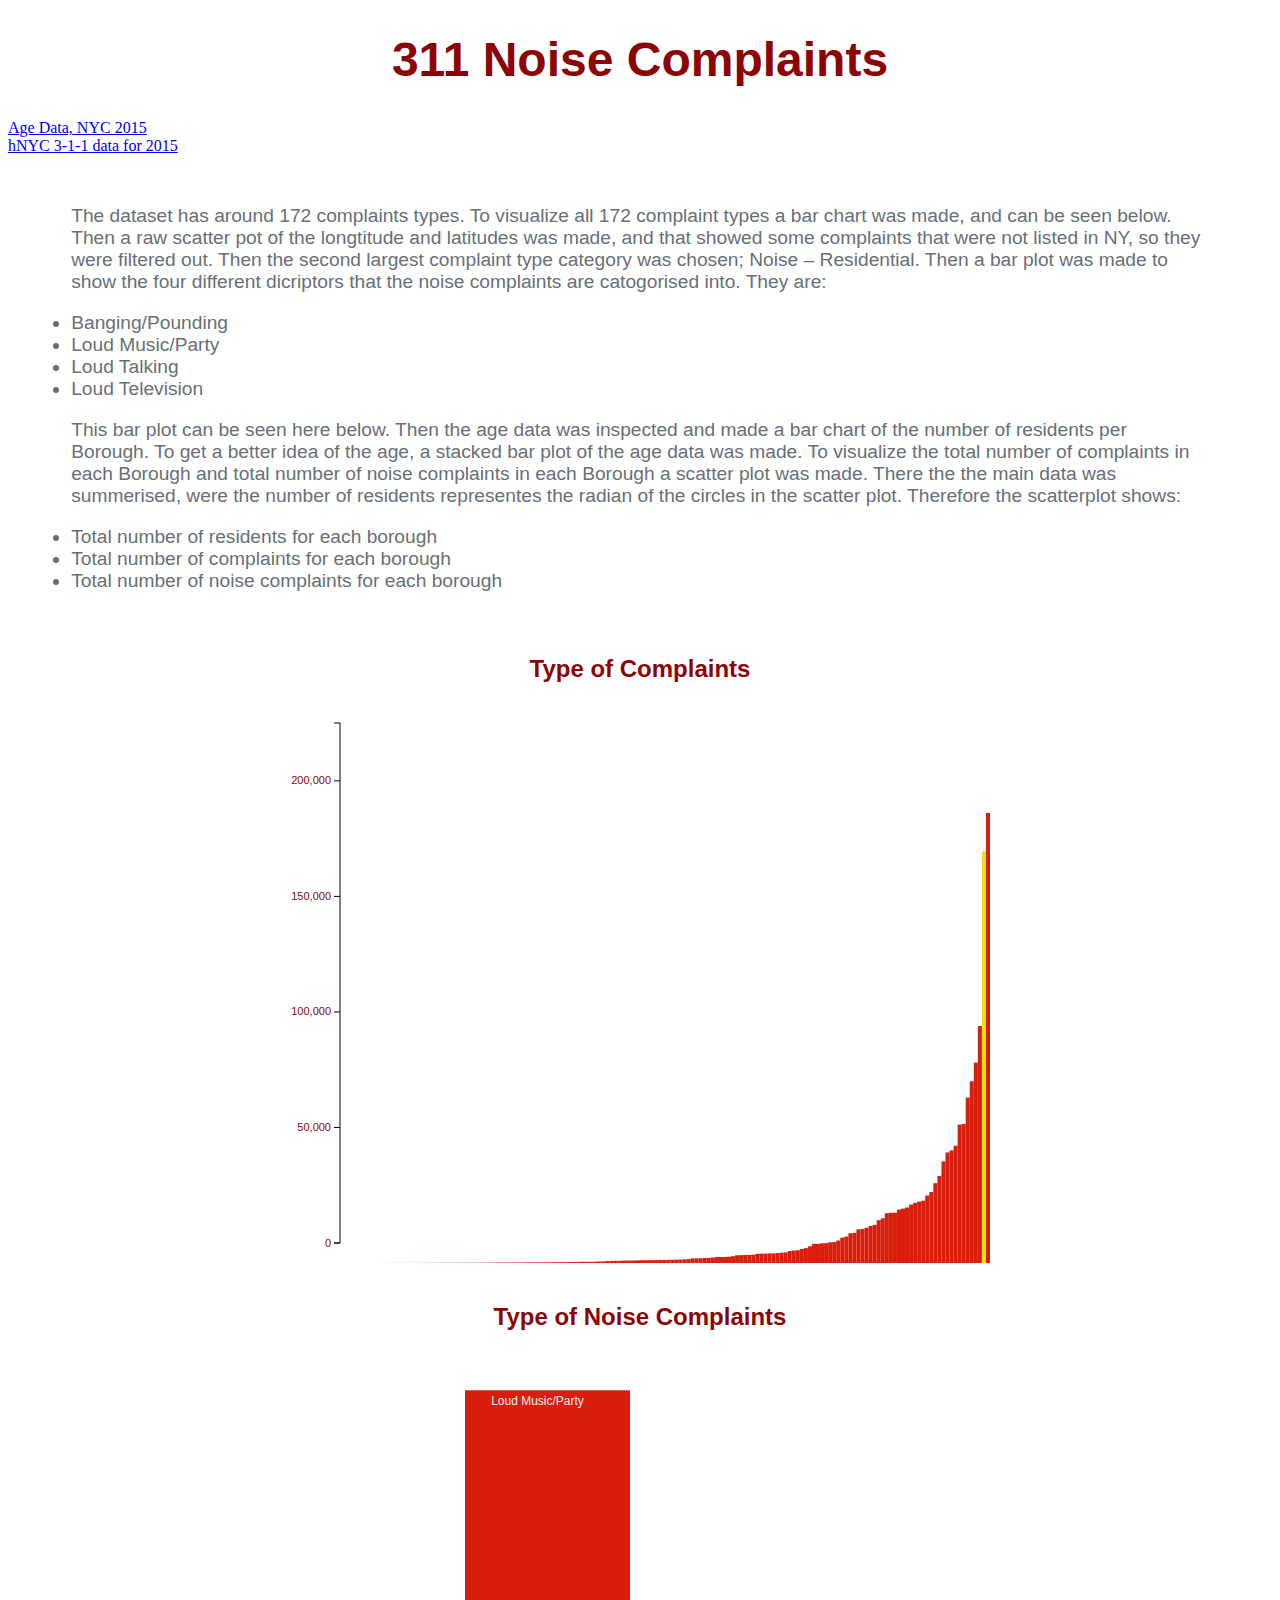
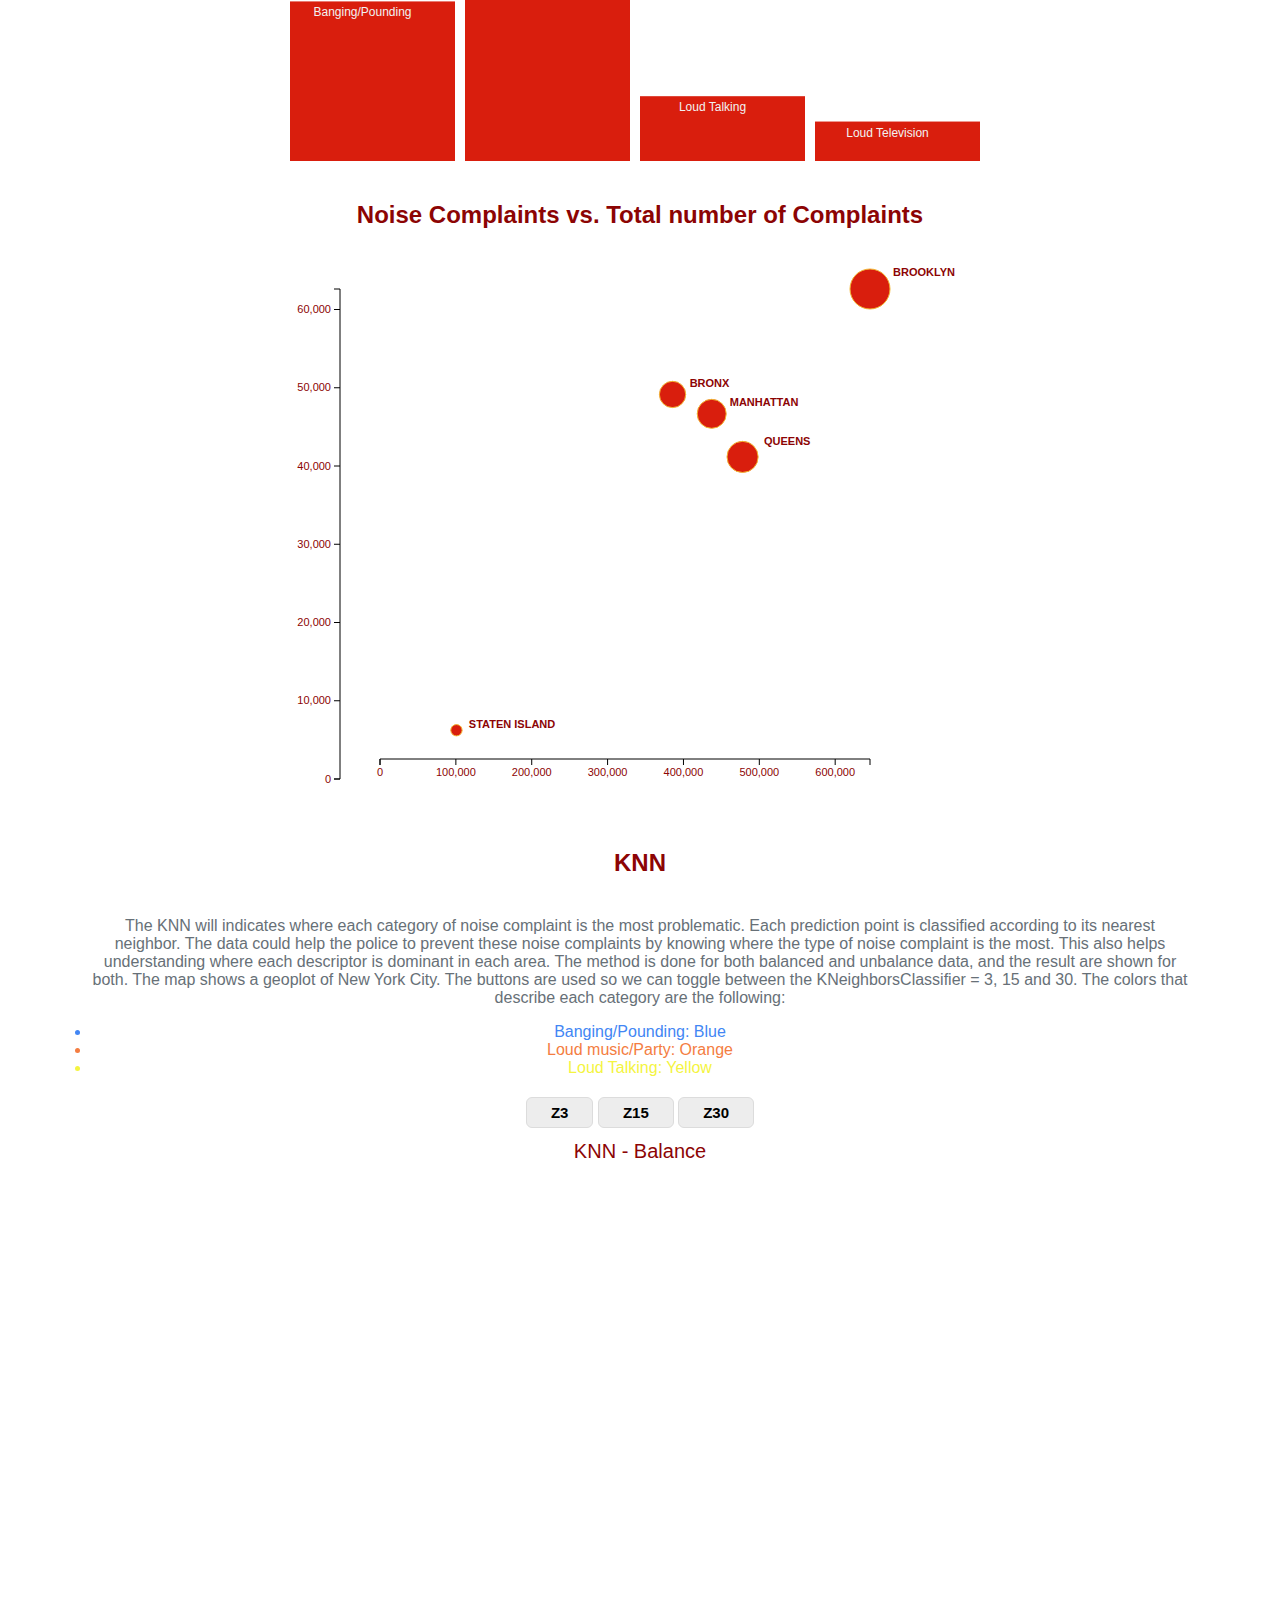
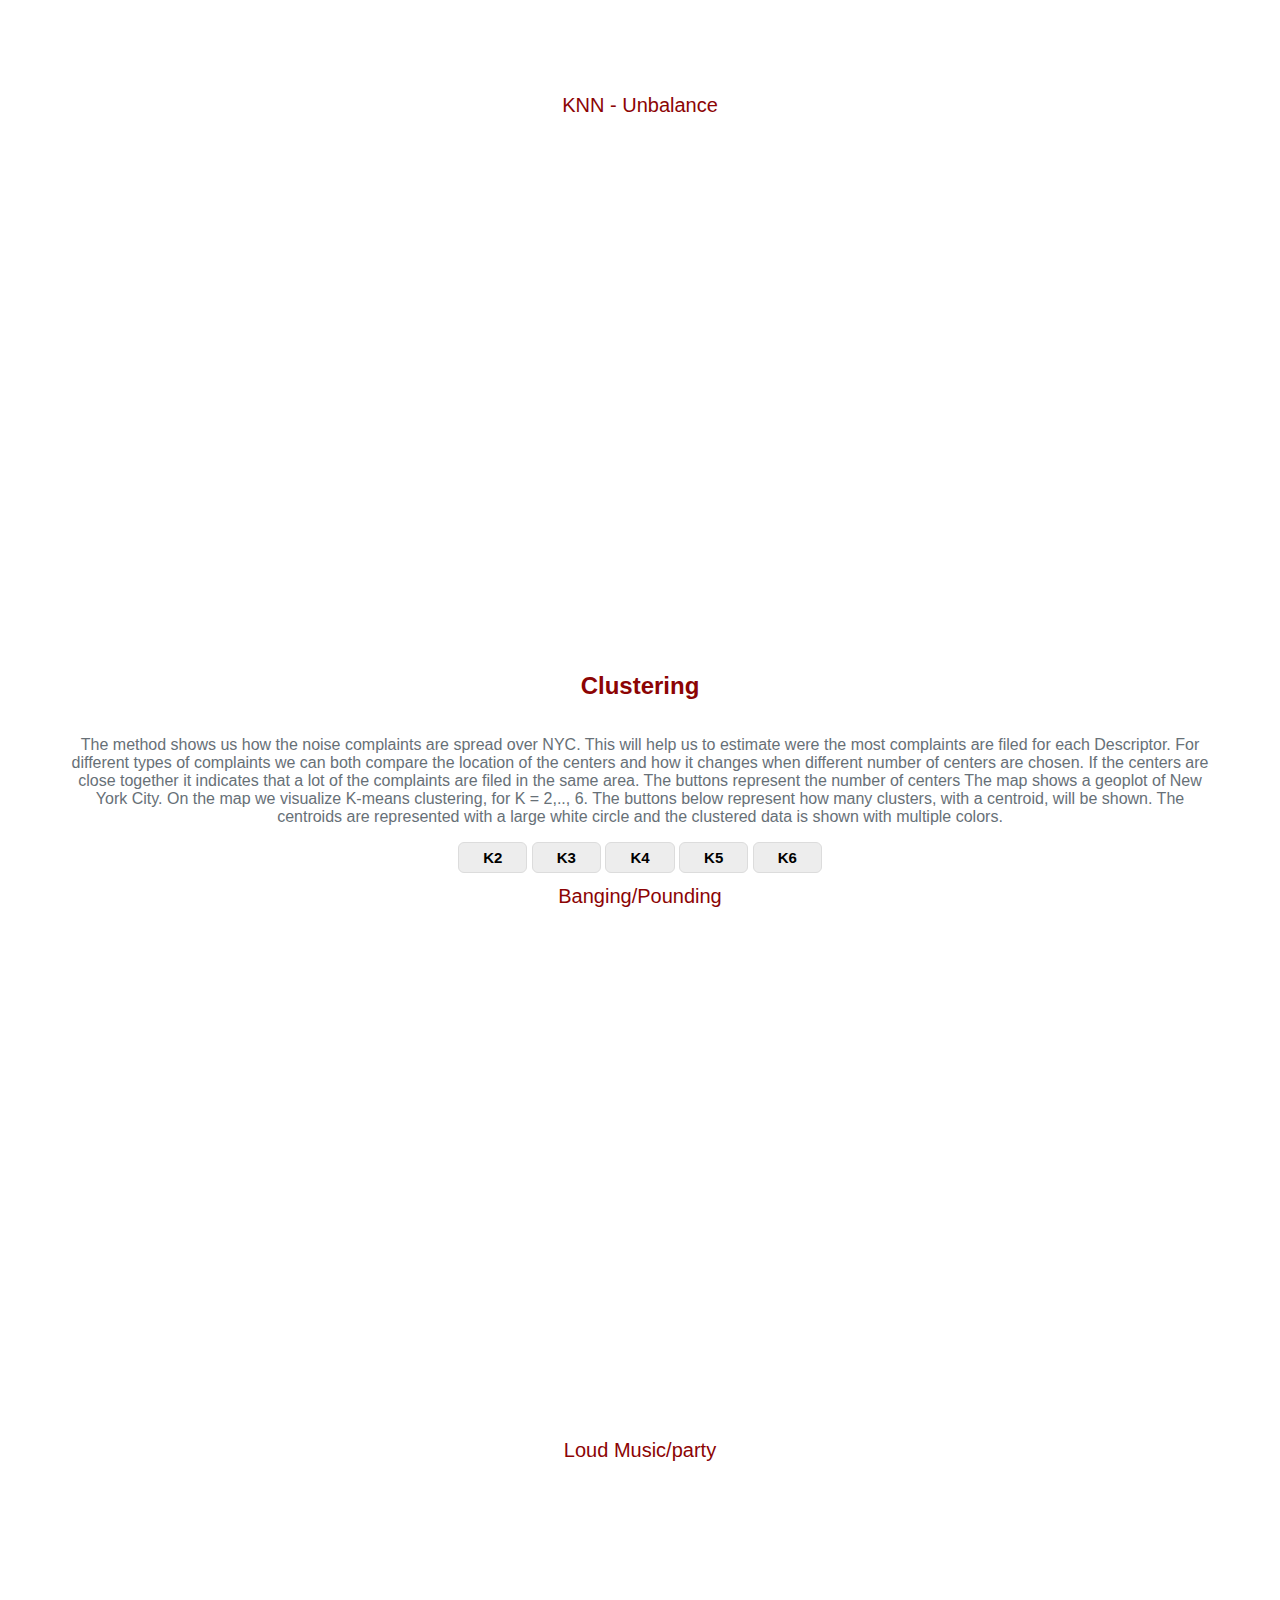
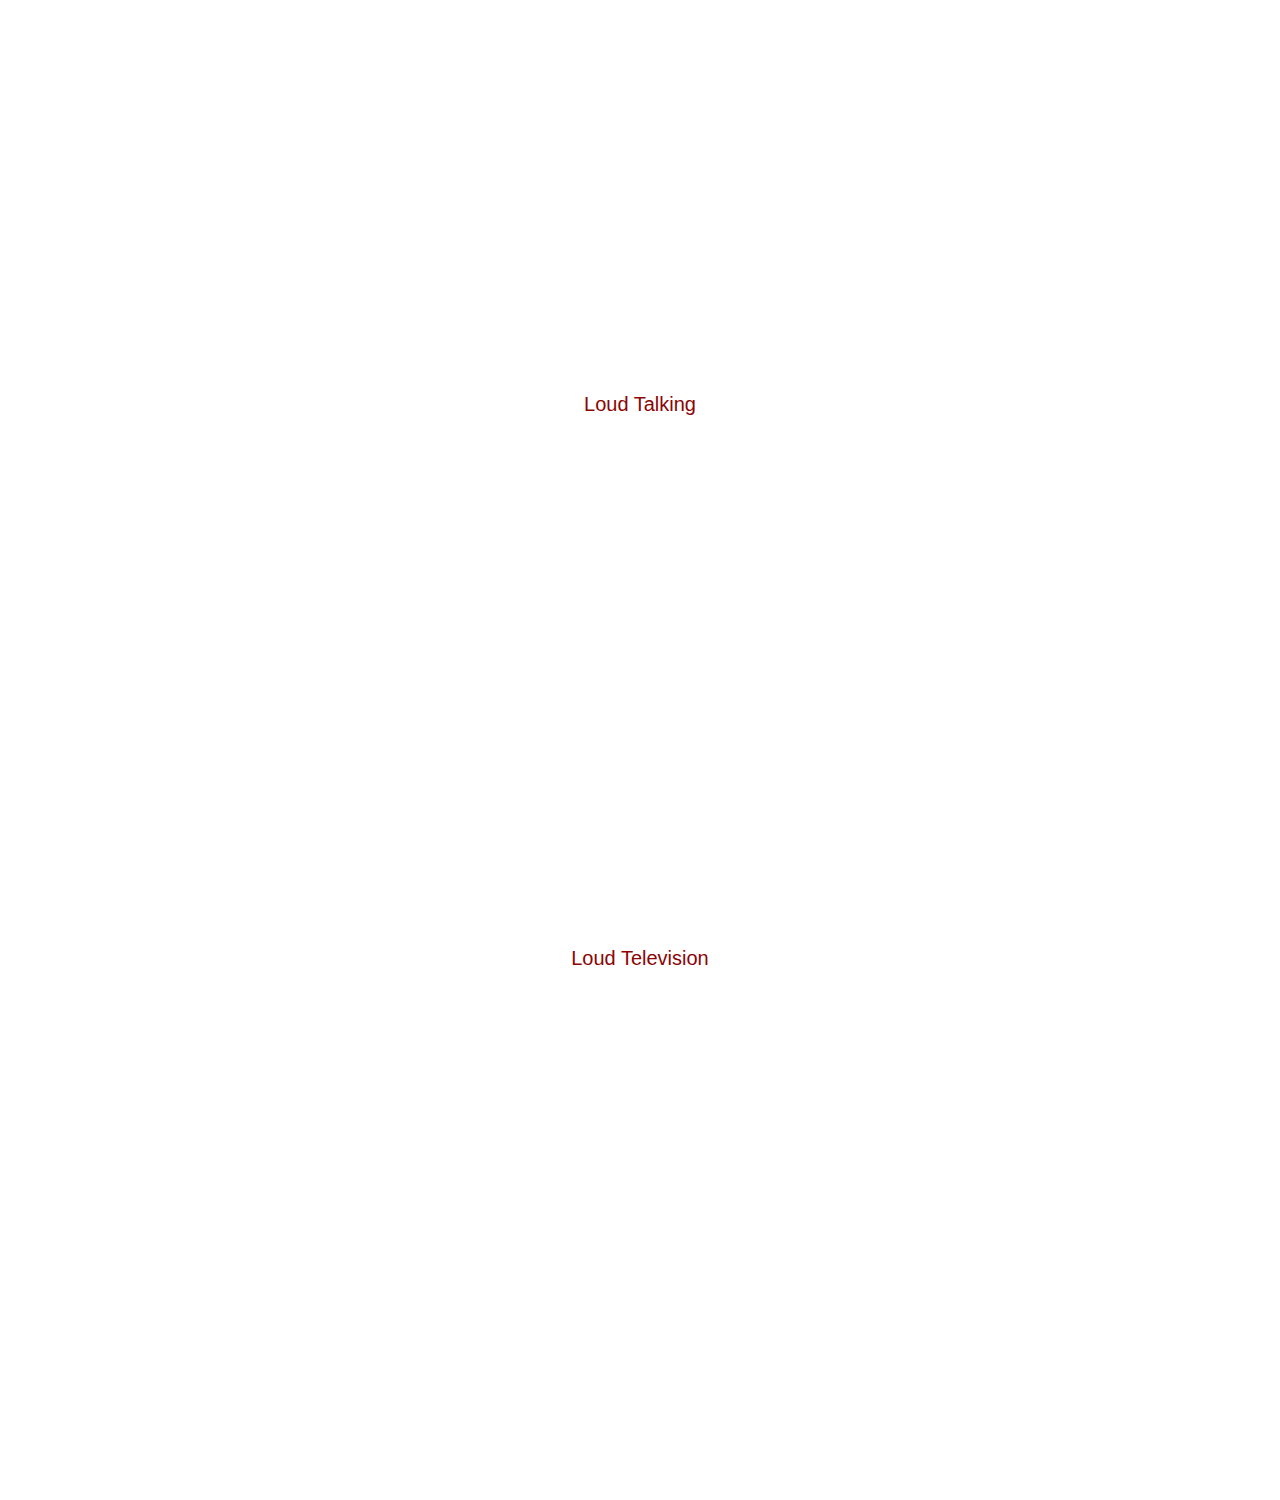
==== index.html @ e999573b "Update index.html" ====
<!DOCTYPE html>
<html lang="en">
    <head>
        <link rel="stylesheet" type = "text/css" href="style.css">
        <meta charset="utf-8">
        <meta name="description" content="Final Assignment in Social Data and Visualization. This web page contains the visualization of 311 data in New York">
        <meta name="authour" content="Anna, Lovisa and Margret ">
        <meta name="viewport" content="width=device-width, initial-scale=1.0">
        <title>Social Data - Final Assignment</title>
        <script type="text/javascript" src="../d3/d3.v3.js"></script>
        <script type="text/javascript" src="d3/index.js"></script>


    </head>
    <body>

        <header><h1> 311 Noise Complaints </h1></header>
       
        
        <a href="https://data.cityofnewyork.us/City-Government/Projected-Population-2010-2040-Total-By-Age-Groups/97pn-acdf">Age Data, NYC 2015</a><br>
        <a href="https://data.cityofnewyork.us/Social-Services/311-Service-Requests-2015/hemm-82xw">hNYC 3-1-1 data for 2015</a><br>

         <div class="textcontainer">
         <p>
            The dataset has around 172 complaints types. To visualize all 172 complaint types a bar chart was made, and can be seen below.  Then a raw scatter pot of the longtitude and latitudes was made, and that showed some complaints that were not listed in NY, so they were filtered out. Then the second largest complaint type category was chosen; Noise – Residential. Then a bar plot was made to show the four different dicriptors that the noise complaints are catogorised into. They are:</p>
             <li> Banging/Pounding</li>
             <li> Loud Music/Party</li>
             <li>Loud Talking</li>
             <li>Loud Television</li>
           <p> This bar plot can be seen here below. Then the age data was inspected and made a bar chart of the number of residents per Borough.  To get a better idea of the age,  a stacked bar plot of the age data was made. 
            To visualize the total number of complaints in each Borough and total number of noise complaints in each Borough a scatter plot was made. There the the main data was summerised, were the number of residents representes the radian of the circles in the scatter plot. Therefore the scatterplot shows: </p>
              <li> Total number of residents for each borough</li>
              <li> Total number of complaints for each borough</li>
              <li>Total number of noise complaints for each borough</li>
        
         </div>

            <div class="plot3 container">
            <p id="graphTitle"> Type of Complaints </p>
            </div>
            

            <div class="plot2 container">
            <p id="graphTitle"> Type of Noise Complaints </p> 
            </div>        
            
            <!-- <div class="container"> 
            <p id="graphTitle"> Average age in New York </p>
            <div class="figContainer">
            <img src="/fig/Age_NewYork.png" style="width:50px;height:50px;float: right"> 
            </div>
            </div>        
 -->
            <div class="plot1 container">
            <p id="graphTitle"> Noise Complaints vs. Total number of Complaints </p>
            </div>
   
            <div class="container">
                <p id="graphTitle"> KNN </p>
                <div style="margin: 20px">
                <p>The KNN will indicates where each category of noise complaint is the most problematic. Each prediction point is classified according to its nearest neighbor. The data could help the police to prevent these noise complaints by knowing where the type of noise complaint is the most. This also helps understanding where each descriptor is dominant in each area. The method is done for both balanced and unbalance data, and the result are shown for both. The map shows a geoplot of New York City. The buttons are used so we can toggle between the KNeighborsClassifier = 3, 15 and 30. The colors that describe each category are the following:</p>
                <li style="color:#4286f4";>Banging/Pounding: Blue</li>
                <li style="color:#f47d41";>Loud music/Party: Orange</li>
                <li style="color:#f4f441";>Loud Talking: Yellow</li>
                </div>  
                    <div>
                   <button id="Z3" class="KNN_Button">Z3</button>
                   <button id="Z15" class="KNN_Button">Z15</button>
                   <button id="Z30" class="KNN_Button">Z30</button>
                    </div>    
               <div class="KNN"></div>
            </div>

            <div class="container">
                  <p id="graphTitle"> Clustering </p>
                <div>
                <p>The method shows us how the noise complaints are spread over NYC. This will help us to estimate were the most complaints are filed for each Descriptor. For different types of complaints we can both compare the location of the centers and how it changes when different number of centers are chosen. If the centers are close together it indicates that a lot of the complaints are filed in the same area. 
                The buttons represent the number of centers
                The map shows a geoplot of New York City. On the map we visualize K-means clustering, for K = 2,.., 6. The buttons below represent how many clusters, with a centroid, will be shown. The centroids are represented with a large white circle and the clustered data is shown with multiple colors. </p>
                </div>
              <button id="KMean2" class="kernelButton">K2</button>
              <button id="KMean3" class="kernelButton">K3</button>
              <button id="KMean4" class="kernelButton">K4</button>
              <button id="KMean5" class="kernelButton">K5</button>
              <button id="KMean6" class="kernelButton">K6</button>

            <div class="Clust_container">
            </div>
            </div>

        <script type="text/javascript">

        //Width and height
        var w=700;
        var h=200;
        var padding = 50;
        var padding1=30;


        var dataset;
            d3.csv("/Data/Scatter_data.csv", function(dataset) {
            // Strings to number
            dataset.forEach(function(d) {
                d.NoiseComplaints = +d.NoiseComplaints;
                d.Total2015 = +d.Total2015;
               // d.Borough = +d.Borough;
                d.NumRes2015 = +d.NumRes2015;
             });
            console.log(dataset);

   

    // Create the scales
            var xScale = d3.scale.linear()
                                 .domain([0, d3.max(dataset, function(d) { return d['Total2015']; }) ])
                                 .range([padding1*3, w - padding1*4 ]);

            var yScale = d3.scale.linear()
                                 .domain([0, d3.max(dataset, function(d) { return d['NoiseComplaints']; }) ])
                                 .range([h - padding1, padding1]);  

            var rScale = d3.scale.linear()
                                 .domain([0, d3.max(dataset, function(d) { return d['Total2015']; })])
                                 .range([3, 20]);     


        // Define x and y axis
        var xAxis = d3.svg.axis()
                .scale(xScale)
                .orient("bottom")
                .ticks(5);
        var yAxis = d3.svg.axis()
                .scale(yScale)
                .orient("left")
                .ticks(8);  

     //Create SVG element
            var svg = d3.select(".plot1")
                        .append("svg")
                        .attr("width", w)
                        .attr("height", h); 

    // Append the circles
                     svg.selectAll("circle")
                       .data(dataset)
                       .enter()
                       .append("circle")
                       .attr("fill", "#D91E0D")
                       .attr("stroke", '#f2b632')

                       .attr("cx", function(d) {
                            return xScale(d['Total2015']);
                       })
                       .attr("cy", function(d) {
                            return yScale(d['NoiseComplaints']);
                       })
                       .attr("r", function(d) {
                            return rScale(d['Total2015']);

                       });   


    //Create labels
        var labels = svg.selectAll("text")
                .data(dataset)
                .enter()
                .append("text")
                .text(function(d) {
                    return d['Borough'];
             })
                .attr("x", function(d) {
                    return xScale(d['Total2015'])+d["NumRes2015"]/200000+10;
            })
               .attr("y", function(d) {
                    return yScale(d['NoiseComplaints'])-d["NumRes2015"]/200000;
               })
               .attr("class", "labels")
               .attr("fill", "#8C0404");                                                     
          
          //Create X-axis
        svg.append("g")
                .attr("class", "axis")
                .attr("transform", "translate(0," + (h-padding) + ")")
                .call(xAxis);
        //Create Y-axis
        svg.append("g")
                .attr("class", "axis")
                .attr("transform", "translate(" + padding + ",0)")
                .call(yAxis);

});


// --------------------------------------------- Plot nr.2 ------------------------------------------------ // 
                //Width and height
        var w=700;
        var h=400;
        var padding=50;
        var barPadding = 30;
        

        var dataset2 = [["Banging/Pounding",51832], ["Loud Music/Party",136290], ["Loud Talking",13922],["Loud Television",3782]];
        console.log(dataset2);

    //Define y scale
         var yScale = d3.scale.linear()
              .domain([0, d3.max(dataset2, function(d) { return d; }) ])
              .range([h - barPadding, barPadding]); 



    //Define  axis
    var yAxis = d3.svg.axis()
              .scale(yScale)
              .orient("left")
              .ticks(10)


        var svg = d3.select(".plot2")
                .append("svg")
                .attr("width",w)
                .attr("height",h);


            svg.selectAll("rect")
               .data(dataset2)
               .enter()
               .append("rect")
               .attr("x", function(d, i) {
                    return i * (w / dataset2.length);
               })
               .attr("y", function(d) {
                    return h - (d[1] / 400+ barPadding);
               })
               .attr("width", w / dataset2.length - 10)
               .attr("height", function(d) {
                    return d[1] / 10;
               })
               .attr("fill", "#D91E0D");
       
            // //Create Y axis
            // svg.append("g")
            //     .attr("class", "axis")
            //     .attr("transform", "translate(0," + 20 + ")")
            //     .call(yAxis);


            svg.selectAll("text")
               .data(dataset2)
               .enter()
               .append("text")
               .text(function(d) {
                    return d[0];
               })
               .attr("text-anchor", "middle")
               .attr("x", function(d, i) {
                    return i * (w / dataset2.length) + (w / dataset2.length - barPadding) / 2;
               })
               .attr("y", function(d) {
                    return h - (d[1] /400 + 0.5*barPadding ) ;
               })
               .attr("font-family", "sans-serif")
               .attr("font-size", "12px")
               .attr("fill", "#F2F2F2 ");      


// --------------------------------------------- Plot nr.3 ------------------------------------------------ // 

        //Width and height
        var w=700;
        var h=400;
        var padding3=50;
        var barPadding3 = 500;


        
        var dataset3;
            d3.csv("/Data/ComplaintTypeTotal2.csv", function(dataset3) {
               // Strings to number
            dataset3.forEach(function(d) {
                d.Total = +d.Total;
             });
            console.log(dataset3);

         var yScale = d3.scale.linear()
              .domain([0, d3.max(dataset3, function(d) { return d.Total; }) ])
              .range([h - 20, 10]); 

        //Define Y axis
        var yAxis = d3.svg.axis()
                          .scale(yScale)
                          .orient("left")
                          .ticks(5);



         var svg = d3.select(".plot3")
            .append("svg")
            .attr("width",w)
            .attr("height",h);


            svg.selectAll("rect")
               .data(dataset3)
               .enter()
               .append("rect")
               .attr("class", "rect")
               .attr("x", function(d, i) {
                    return i * (w / dataset3.length);
               })
               .attr("y", function(d) {
                    return h - (d.Total / 500);
               })
               .attr("width", w / dataset3.length )

               .attr("height", function(d) {
                    return (d.Total/600)+barPadding3;
               })
               .attr("fill", function(d) {
                          if (d.Name == "A172") {
                        
                          return "#F2E205";
                        } else           {
                          return "#D91E0D";
                        }
                      });
        
        //Create Y axis
            svg.append("g")
                .attr("class", "axis")
                .attr("transform", "translate(" + padding3 + ",0)")
                .call(yAxis);

    });

    // -----------------------------  Variables for maps and circles ----------------------------------------------//
      // color for circles
      var color = ['#4286f4','#f47d41', '#f4f441', '#41f441','#eb41f4','red'];
      var colors = ['#4286f4','#f47d41', '#f4f441', '#41f441','#eb41f4','red'];
                    //Width and height
                    var w2 = 600;
                    var h = 550;
                    //Define map projection
                    var projection = d3.geo.mercator()
                            .center([-73.831435312936435, 40.789187433613968])
                            .scale(40000)
    //              .center([-122.41819474198758, 37.774145825475955])
    //              .scale(200000)
                            .translate([w2 / 2, h / 2]);


// --------------------------------- KNN VARIABLES -------------------------------------------------------//
                    //Define path generator
                    var path_balance = d3.geo.path()
                                                     .projection(projection);
            var path_unbalance = d3.geo.path()
                              .projection(projection);

                    //Create SVG element
                    var svg_balance = d3.select(".KNN")
                                            .append("svg")
                                            .attr("width", w2)
                                            .attr("height", h);
           var svg_unbalance = d3.select(".KNN")
                                .append("svg")
                                .attr("width", w2)
                                .attr("height", h);

                    var Map_balance = svg_balance.append("g");
                    var locations_balance = svg_balance.append("g");
                    var centers_balance = svg_balance.append("g");

                    var Map_unbalance = svg_unbalance.append("g");
                    var locations_unbalance = svg_unbalance.append("g");
                    var centers_unbalance = svg_unbalance.append("g");


                var tip = d3.tip()
                  .attr('class', 'd3-tip')
                  .offset([0,100])
                  .html(function(d) {
                  if (d['properties']['BoroName'] == 'Bronx'){
                    return  "<div  class='tiphead' ><strong>"+ d[['properties']]['BoroName'] +"</strong></div>" +
          "<div><strong>Num of noise complaints:</strong> <span class='tipperCol' >" + '23.9%' + "</span></div>" +
          "<div><strong>Num of residents:</strong> <span class='tipperCol' >" + '16.9%' + "</span></div>" +
          "<div><strong>Average age:</strong> <span class='tipperCol' >" + '35.0 year' + "</span></div>" ;
                  }
                  else if (d['properties']['BoroName'] == 'Brooklyn'){
                    return  "<div  class='tiphead' ><strong>"+ d[['properties']]['BoroName'] +"</strong></div>" +
          "<div><strong>Num of noise complaints:</strong> <span class='tipperCol' >" + '30.4%' + "</span></div>" +
          "<div><strong>Num of residents:</strong> <span class='tipperCol' >" + '31.0%' + "</span></div>" +
          "<div><strong>Average age:</strong> <span class='tipperCol' >" + '36.3 year' + "</span></div>" ;
                  }
                  else if (d['properties']['BoroName'] == 'Queens'){
                    return  "<div  class='tiphead' ><strong>"+ d[['properties']]['BoroName'] +"</strong></div>" +
          "<div><strong>Num of noise complaints:</strong> <span class='tipperCol' >" + '20.0%' + "</span></div>" +
          "<div><strong>Num of residents:</strong> <span class='tipperCol' >" + '27.3%' + "</span></div>" +
          "<div><strong>Average age:</strong> <span class='tipperCol' >" + '38.1 year' + "</span></div>" ;
                  }
                  else if (d['properties']['BoroName'] == 'Staten Island'){
                    return  "<div  class='tiphead' ><strong>"+ d[['properties']]['BoroName'] +"</strong></div>" +
          "<div><strong>Num of noise complaints:</strong> <span class='tipperCol' >" + '3.0%' + "</span></div>" +
          "<div><strong>Num of residents:</strong> <span class='tipperCol' >" + '5.7%' + "</span></div>" +
          "<div><strong>Average age:</strong> <span class='tipperCol' >" + '38.6 year' + "</span></div>" ;
                  }
                  else{
                    return  "<div  class='tiphead' ><strong>"+ d[['properties']]['BoroName'] +"</strong></div>" +
          "<div><strong>Num of noise complaints:</strong> <span class='tipperCol' >" + '22.7%' + "</span></div>" +
          "<div><strong>Num of residents:</strong> <span class='tipperCol' >" + '19.2%' + "</span></div>" +
          "<div><strong>Average age:</strong> <span class='tipperCol' >" + '39.1 year' + "</span></div>" ;
                  }
                  });
            svg_balance.call(tip);
            svg_unbalance.call(tip);


            // Add a title to the graph
            svg_balance.append("text")
                .attr("x", (w2 / 2))
                .attr("y", 30)
                .attr("text-anchor", "middle")
                .attr("fill", "#8C0404")
                .attr("font-family", "sans-serif")
                .style("font-size", "20px")
                .text("KNN - Balance");

        svg_unbalance.append("text")
        .attr("x", (w2 / 2))
        .attr("y", 30)
        .attr("text-anchor", "middle")
        .attr("fill", "#8C0404")
        .attr("font-family", "sans-serif")
        .style("font-size", "20px")
        .text("KNN - Unbalance");



// ---------------------------------------------------------------------------------------------//


// --------------------------------- MAPS FOR KNN ---------------------------------------//
// Map for balance data
                            //Bind data and create one path per GeoJSON feature
                         d3.json("https://raw.githubusercontent.com/dwillis/nyc-maps/master/boroughs.geojson", function(json){
                    //      d3.json("https://raw.githubusercontent.com/suneman/socialdataanalysis2017/master/files/sfpddistricts.geojson", function(json){
                    Map_balance.selectAll("path")
                                    .data(json.features)
                    .enter()
                   .append("path")
                   .attr("d", path_balance)
                   .on('mouseover', tip.show)
                       .on('mouseout', tip.hide)
                   .attr('stroke-width',2)
                       .attr('stroke',"#626262")
                       .attr('class','mapDistrict')

                   // Map for unbalance data
     //Bind data and create one path per GeoJSON feature
              d3.json("https://raw.githubusercontent.com/dwillis/nyc-maps/master/boroughs.geojson", function(json){
                Map_unbalance.selectAll("path")
                .data(json.features)
                .enter()
                .append("path")
                .attr("d", path_balance)
                .on('mouseover', tip.show)
                .on('mouseout', tip.hide)
                .attr('stroke-width',2)
                .attr('stroke',"#626262")
                .attr('class','mapDistrict')


            var labels = svg_balance.append('g').attr('class', 'labels');

            //Adding labels as seen on http://bl.ocks.org/pgiraud/9f400d54ce2ea7b4f820
            labels.selectAll('.label').data(json.features).enter().append('text')
                .attr('transform', function(d) {
                    return "translate(" + path_balance.centroid(d) + ")";
                })
                .style('text-anchor', 'middle')
                .text(function(d) {
                    return d.properties.BoroName
                });
            labels.selectAll('.label').data(json.features).enter().append('text')
                .attr('transform', function(d) {
                    return "translate(" + path_balance.centroid(d) + ")";
                })
                .style('text-anchor', 'middle')
                .text(function(d) {
                    return d.properties.BoroName
                });

          var labels = svg_unbalance.append('g').attr('class', 'labels');

                //Adding labels as seen on http://bl.ocks.org/pgiraud/9f400d54ce2ea7b4f820
                labels.selectAll('.label').data(json.features).enter().append('text')
                    .attr('transform', function(d) {
                        return "translate(" + path_unbalance.centroid(d) + ")";
                    })
                    .style('text-anchor', 'middle')
                    .text(function(d) {
                        return d.properties.BoroName
                    });
                labels.selectAll('.label').data(json.features).enter().append('text')
                    .attr('transform', function(d) {
                        return "translate(" + path_unbalance.centroid(d) + ")";
                    })
                    .style('text-anchor', 'middle')
                    .text(function(d) {
                        return d.properties.BoroName
                    });


//-------------------------------------------------------------------------------------------- //

// -------------------------------- BEGINNING -------------------------------------------------- //

//Draw the location data points and the kmeans center points
drawKNN('Z3');
// -------------------------------------------------------------------------------------------//

// %%%%%%%%%%%%%%%%%%%%%%%%%%%%%%%%%%%%%%%%%%%%%%%%%%%%%%%%%%%%%%%%%%%%%%%%%%%%%%%%%%%%%%%%%%% //
//                            FUNCTIONS
// %%%%%%%%%%%%%%%%%%%%%%%%%%%%%%%%%%%%%%%%%%%%%%%%%%%%%%%%%%%%%%%%%%%%%%%%%%%%%%%%%%%%%%%%%%% //

// ------------------------------------------------------------------------------------------ //
//                        CLUSTERING
// ------------------------------------------------------------------------------------------ //

// ------------------------------------- DRAW KNN -------------------------------------- //

                    function drawKNN(k_ID) {
                            locations_balance.selectAll("circle").remove()
                            locations_unbalance.selectAll("circle").remove()
              //            d3.csv("DataSet2B_final.csv", function(data_loc) {
                            d3.csv("/Data/knn_balance.csv", function(data_loc) {
                                   locations_balance.selectAll("circle")
                                   .data(data_loc)
                                   .enter()
                                   .append("circle")
                                   .attr("cx", function(d) {
                                       return projection([d.X, d.Y])[0];
                                   })
                                   .attr("cy", function(d) {
                                       return projection([d.X, d.Y])[1];
                                   })
                                   .attr("r", 2.5)
                                   .style("fill", function(d){
                           var value = d[k_ID];
                                         return color[value];
                         })
                         .style("opacity",0.9);
                                });
                           d3.csv("/Data/knn_unbalance.csv", function(data_loc) {
                                 locations_unbalance.selectAll("circle")
                                 .data(data_loc)
                                 .enter()
                                 .append("circle")
                                 .attr("cx", function(d) {
                                 return projection([d.X, d.Y])[0];
                                   })
                                 .attr("cy", function(d) {
                                       return projection([d.X, d.Y])[1];
                                 })
                                 .attr("r", 2.5)
                                 .style("fill", function(d){
                                   var value = d[k_ID];
                                  return color[value];
                             })
                             .style("opacity",0.9);
                  //           .attr("stroke", "black");
                                    });

                            }
// ---------------------------------------------------------------------------------------- //


  // ------------------------------ KNN BUTTONS ---------------------------------------------------- //

    d3.selectAll(".KNN_Button").on("click", function(){
                buttonID = d3.select(this).attr("id")
                drawKNN(buttonID)
                console.log(buttonID)
                });
// ----------------------------------------------------------------------------------------------------- //

                });
              });

    // -----------------------------  Variables for maps and circles ----------------------------------------------//
      // color for circles
      var color = ['#4286f4','#f47d41', '#f4f441', '#41f441','#eb41f4','red'];

                    //Width and height
                    var w2 = 600;
                    var h = 550;
                    //Define map projection
                    var projection = d3.geo.mercator()
                            .center([-73.831435312936435, 40.789187433613968])
                            .scale(40000)
    //              .center([-122.41819474198758, 37.774145825475955])
    //              .scale(200000)
                            .translate([w2 / 2, h / 2]);


// --------------------------------- CLUSTER VARIABLES -------------------------------------------------------//
                    //Define path generator
                    var path_bang = d3.geo.path()
                                                     .projection(projection);
            var path_musik = d3.geo.path()
                              .projection(projection);
            var path_talk = d3.geo.path()
                              .projection(projection);
            var path_tv = d3.geo.path()
                            .projection(projection);
                    //Create SVG element
                    var svg_bang = d3.select(".Clust_container")
                                            .append("svg")
                                            .attr("width", w2)
                                            .attr("height", h);
           var svg_musik = d3.select(".Clust_container")
                                .append("svg")
                                .attr("width", w2)
                                .attr("height", h);
            var svg_talk = d3.select(".Clust_container")
                                    .append("svg")
                                    .attr("width", w2)
                                    .attr("height", h);
            var svg_tv = d3.select(".Clust_container")
                                .append("svg")
                                .attr("width", w2)
                                .attr("height", h);

                    var Map_bang = svg_bang.append("g");
                    var locations_bang = svg_bang.append("g");
                    var centers_bang = svg_bang.append("g");

                    var Map_musik = svg_musik.append("g");
                    var locations_musik = svg_musik.append("g");
                    var centers_musik = svg_musik.append("g");

            var Map_talk = svg_talk.append("g");
            var locations_talk = svg_talk.append("g");
            var centers_talk = svg_talk.append("g");

            var Map_tv = svg_tv.append("g");
            var locations_tv = svg_tv.append("g");
            var centers_tv = svg_tv.append("g");

            // Add a title to the graph
            svg_bang.append("text")
                .attr("x", (w2 / 2))
                .attr("y", 30)
                .attr("text-anchor", "middle")
                .attr("fill", "#8C0404")
                .attr("font-family", "sans-serif")
                .style("font-size", "20px")
                .text("Banging/Pounding");

        svg_musik.append("text")
        .attr("x", (w2 / 2))
        .attr("y", 30)
        .attr("text-anchor", "middle")
        .attr("fill", "#8C0404")
        .attr("font-family", "sans-serif")
        .style("font-size", "20px")
        .text("Loud Music/party");

        svg_talk.append("text")
        .attr("x", (w2 / 2))
        .attr("y", 30)
        .attr("text-anchor", "middle")
        .attr("fill", "#8C0404")
        .attr("font-family", "sans-serif")
        .style("font-size", "20px")
        .text("Loud Talking");

        svg_tv.append("text")
        .attr("x", (w2 / 2))
        .attr("y", 30)
        .attr("text-anchor", "middle")
        .attr("fill", "#8C0404")
        .attr("font-family", "sans-serif")
        .style("font-size", "20px")
        .text("Loud Television");

// ---------------------------------------------------------------------------------------------//


// --------------------------------- MAPS FOR CLUSTERING ---------------------------------------//
// Map for banging
                            //Bind data and create one path per GeoJSON feature
                         d3.json("https://raw.githubusercontent.com/dwillis/nyc-maps/master/boroughs.geojson", function(json){
                    //      d3.json("https://raw.githubusercontent.com/suneman/socialdataanalysis2017/master/files/sfpddistricts.geojson", function(json){
                    Map_bang.selectAll("path")
                                    .data(json.features)
                                    .enter()
                                    .append("path")
                                    .attr("d", path_bang)
                                    .style("fill", "#E6E6E6")
                                    .attr('stroke-width',2)
                                    .attr('stroke',"#626262");
// Map for loud musik
                    //Bind data and create one path per GeoJSON feature
                        d3.json("https://raw.githubusercontent.com/dwillis/nyc-maps/master/boroughs.geojson", function(json){
                        //      d3.json("https://raw.githubusercontent.com/suneman/socialdataanalysis2017/master/files/sfpddistricts.geojson", function(json){
                      Map_musik.selectAll("path")
                                    .data(json.features)
                                    .enter()
                                    .append("path")
                                    .attr("d", path_musik)
                                    .style("fill", "#E6E6E6")
                                    .attr('stroke-width',2)
                                    .attr('stroke',"#626262");
 // Map for loud talking
                //Bind data and create one path per GeoJSON feature
                d3.json("https://raw.githubusercontent.com/dwillis/nyc-maps/master/boroughs.geojson", function(json){
                Map_talk.selectAll("path")
                .data(json.features)
                .enter()
                .append("path")
                .attr("d", path_talk)
                .style("fill", "#E6E6E6")
                .attr('stroke-width',2)
                .attr('stroke',"#626262");
// Map for loud talking
  //Bind data and create one path per GeoJSON feature
                d3.json("https://raw.githubusercontent.com/dwillis/nyc-maps/master/boroughs.geojson", function(json){
                  Map_tv.selectAll("path")
                  .data(json.features)
                  .enter()
                  .append("path")
                  .attr("d", path_tv)
                  .style("fill", "#E6E6E6")
                  .attr('stroke-width',2)
                  .attr('stroke',"#626262");



                                var labels = svg_tv.append('g').attr('class', 'labels');

                                //Adding labels as seen on http://bl.ocks.org/pgiraud/9f400d54ce2ea7b4f820
                                labels.selectAll('.label').data(json.features).enter().append('text')
                                    .attr('transform', function(d) {
                                        return "translate(" + path_tv.centroid(d) + ")";
                                    })
                                    .style('text-anchor', 'middle')
                                    .text(function(d) {
                                        return d.properties.BoroName
                                    });
                                labels.selectAll('.label').data(json.features).enter().append('text')
                                    .attr('transform', function(d) {
                                        return "translate(" + path_tv.centroid(d) + ")";
                                    })
                                    .style('text-anchor', 'middle')
                                    .text(function(d) {
                                        return d.properties.BoroName
                                    });


                                        var labels = svg_bang.append('g').attr('class', 'labels');

                                        //Adding labels as seen on http://bl.ocks.org/pgiraud/9f400d54ce2ea7b4f820
                                        labels.selectAll('.label').data(json.features).enter().append('text')
                                            .attr('transform', function(d) {
                                                return "translate(" + path_bang.centroid(d) + ")";
                                            })
                                            .style('text-anchor', 'middle')
                                            .text(function(d) {
                                                return d.properties.BoroName
                                            });
                                        labels.selectAll('.label').data(json.features).enter().append('text')
                                            .attr('transform', function(d) {
                                                return "translate(" + path_bang.centroid(d) + ")";
                                            })
                                            .style('text-anchor', 'middle')
                                            .text(function(d) {
                                                return d.properties.BoroName
                                            });



                                                    var labels = svg_musik.append('g').attr('class', 'labels');

                                                    //Adding labels as seen on http://bl.ocks.org/pgiraud/9f400d54ce2ea7b4f820
                                                    labels.selectAll('.label').data(json.features).enter().append('text')
                                                        .attr('transform', function(d) {
                                                            return "translate(" + path_musik.centroid(d) + ")";
                                                        })
                                                        .style('text-anchor', 'middle')
                                                        .text(function(d) {
                                                            return d.properties.BoroName
                                                        });
                                                    labels.selectAll('.label').data(json.features).enter().append('text')
                                                        .attr('transform', function(d) {
                                                            return "translate(" + path_musik.centroid(d) + ")";
                                                        })
                                                        .style('text-anchor', 'middle')
                                                        .text(function(d) {
                                                            return d.properties.BoroName
                                                        });



                                                            var labels = svg_talk.append('g').attr('class', 'labels');

                                                            //Adding labels as seen on http://bl.ocks.org/pgiraud/9f400d54ce2ea7b4f820
                                                            labels.selectAll('.label').data(json.features).enter().append('text')
                                                                .attr('transform', function(d) {
                                                                    return "translate(" + path_talk.centroid(d) + ")";
                                                                })
                                                                .style('text-anchor', 'middle')
                                                                .text(function(d) {
                                                                    return d.properties.BoroName
                                                                });
                                                            labels.selectAll('.label').data(json.features).enter().append('text')
                                                                .attr('transform', function(d) {
                                                                    return "translate(" + path_talk.centroid(d) + ")";
                                                                })
                                                                .style('text-anchor', 'middle')
                                                                .text(function(d) {
                                                                    return d.properties.BoroName
                                                                });



//-------------------------------------------------------------------------------------------- //

// -------------------------------- BEGNING -------------------------------------------------- //

                    //Draw the location data points and the kmeans center points
                    drawLocation('KMean2');
                    drawCenters('KMean2');
// -------------------------------------------------------------------------------------------//

// %%%%%%%%%%%%%%%%%%%%%%%%%%%%%%%%%%%%%%%%%%%%%%%%%%%%%%%%%%%%%%%%%%%%%%%%%%%%%%%%%%%%%%%%%%% //
//                            FUNCTIONS
// %%%%%%%%%%%%%%%%%%%%%%%%%%%%%%%%%%%%%%%%%%%%%%%%%%%%%%%%%%%%%%%%%%%%%%%%%%%%%%%%%%%%%%%%%%% //

// ------------------------------------------------------------------------------------------ //
//                        CLUSTERING
// ------------------------------------------------------------------------------------------ //

// ------------------------------------- DRAW LOCATION -------------------------------------- //

                    function drawLocation(k_ID) {
                            locations_bang.selectAll("circle").remove()
                            locations_musik.selectAll("circle").remove()
                            locations_talk.selectAll("circle").remove()
                            locations_tv.selectAll("circle").remove()
              //            d3.csv("DataSet2B_final.csv", function(data_loc) {
                            d3.csv("/Data/Clustering_Bang.csv", function(data_loc) {
                                   locations_bang.selectAll("circle")
                                   .data(data_loc)
                                   .enter()
                                   .append("circle")
                                   .attr("cx", function(d) {
                                       return projection([d.X, d.Y])[0];
                                   })
                                   .attr("cy", function(d) {
                                       return projection([d.X, d.Y])[1];
                                   })
                                   .attr("r", 5)
                                   .style("fill", function(d){
                           var value = d[k_ID];
                                         return color[value];
                         })
                         .style("opacity",0.05);
                                });
                           d3.csv("/Data/Clustering_Music.csv", function(data_loc) {
                                 locations_musik.selectAll("circle")
                                 .data(data_loc)
                                 .enter()
                                 .append("circle")
                                 .attr("cx", function(d) {
                                 return projection([d.X, d.Y])[0];
                                   })
                                 .attr("cy", function(d) {
                                       return projection([d.X, d.Y])[1];
                                 })
                                 .attr("r", 5)
                                 .style("fill", function(d){
                             var value = d[k_ID];
                                       return color[value];
                             })
                             .style("opacity",0.05);
                                    });
                                    d3.csv("/Data/Clustering_Talking.csv", function(data_loc) {
                                          locations_talk.selectAll("circle")
                                          .data(data_loc)
                                          .enter()
                                          .append("circle")
                                          .attr("cx", function(d) {
                                          return projection([d.X, d.Y])[0];
                                            })
                                          .attr("cy", function(d) {
                                                return projection([d.X, d.Y])[1];
                                          })
                                          .attr("r", 5)
                                          .style("fill", function(d){
                                      var value = d[k_ID];
                                                return color[value];
                                      })
                                      .style("opacity",0.05);
                                             });
                                             d3.csv("/Data/Clustering_TV.csv", function(data_loc) {
                                                   locations_tv.selectAll("circle")
                                                   .data(data_loc)
                                                   .enter()
                                                   .append("circle")
                                                   .attr("cx", function(d) {
                                                   return projection([d.X, d.Y])[0];
                                                     })
                                                   .attr("cy", function(d) {
                                                         return projection([d.X, d.Y])[1];
                                                   })
                                                   .attr("r", 5)
                                                   .style("fill", function(d){
                                               var value = d[k_ID];
                                                         return color[value];
                                               })
                                               .style("opacity",0.05);
                                                      });
                            }
// ---------------------------------------------------------------------------------------- //

//------------------------------- DRAW CENTERS --------------------------------------------//

                            function drawCenters(k_ID) {
                                centers_bang.selectAll("circle").remove()
                                centers_musik.selectAll("circle").remove()
                                centers_talk.selectAll("circle").remove()
                                centers_tv.selectAll("circle").remove()
                //                d3.csv("DataSet2B_center.csv", function(data_center){
                                  d3.csv("/Data/Center_Bang.csv", function(data_center){
                                    centers_bang.selectAll("circle")
                                        .data(data_center)
                                        .enter()
                                        .append("circle")
                                        .attr("cx", function(d) {
                                            return projection([+d['X_'+k_ID], +d['Y_'+k_ID]])[0]
                                        })
                                        .attr("cy", function(d) {
                                            return projection([+d['X_'+k_ID], +d['Y_'+k_ID]])[1]
                                        })
                                        .attr("r", 10)
                                       .style("fill", 'white')
                                      .attr("stroke", "black")
                                              });
                                    d3.csv("/Data/Center_Music.csv", function(data_center){
                                      centers_musik.selectAll("circle")
                                          .data(data_center)
                                          .enter()
                                          .append("circle")
                                          .attr("cx", function(d) {
                                              return projection([+d['X_'+k_ID], +d['Y_'+k_ID]])[0]
                                          })
                                          .attr("cy", function(d) {
                                              return projection([+d['X_'+k_ID], +d['Y_'+k_ID]])[1]
                                          })
                                          .attr("r", 10)
                                          .style("fill", 'white')
                                         .attr("stroke", "black")
                                                 });
                                      d3.csv("/Data/Center_Talking.csv", function(data_center){
                                        centers_talk.selectAll("circle")
                                            .data(data_center)
                                            .enter()
                                            .append("circle")
                                            .attr("cx", function(d) {
                                                return projection([+d['X_'+k_ID], +d['Y_'+k_ID]])[0]
                                            })
                                            .attr("cy", function(d) {
                                                return projection([+d['X_'+k_ID], +d['Y_'+k_ID]])[1]
                                            })
                                            .attr("r", 10)
                                            .style("fill", 'white')
                                           .attr("stroke", "black")
                                                   });
                                        d3.csv("/Data/Center_TV.csv", function(data_center){
                                          centers_tv.selectAll("circle")
                                              .data(data_center)
                                              .enter()
                                              .append("circle")
                                              .attr("cx", function(d) {
                                                  return projection([+d['X_'+k_ID], +d['Y_'+k_ID]])[0]
                                              })
                                              .attr("cy", function(d) {
                                                  return projection([+d['X_'+k_ID], +d['Y_'+k_ID]])[1]
                                              })
                                              .attr("r", 10)
                                              .style("fill", 'white')
                                             .attr("stroke", "black")
                                                     });
                                }
  //-----------------------------------------------------------------------------------------------------//

  // ------------------------------ CLUSTER BUTTONS ---------------------------------------------------- //

    d3.selectAll(".kernelButton").on("click", function(){
                buttonID = d3.select(this).attr("id")
                drawLocation(buttonID)
                drawCenters(buttonID)
                console.log(buttonID)
                });
// ----------------------------------------------------------------------------------------------------- //
                });
                });
               });
              });



</script>
    </body>
    </html>
---- style.css ----
body {
	height:100%;
	background-color: #F2F2F2;
	background: transparent;
	}

header {
	color: #8C0404;
	font-family: sans-serif;
	font-size: 150%;
	text-align: center;
}


#text {
	color: #0D0D0D;
	margin: 20px 0 20px 0;
	font-family: sans-serif;
	font-size: 100%;
	padding: 30px;
	text-align: center;
}

#graphTitle {
	color: #8C0404;
	font-family: sans-serif;
	font-size: 150%;
	padding: 20px;
	margin: 10px;
	text-align: center;
	font-weight: bold;

}

div.container {
	color: #677077;
	margin: 30px;
	font-family: sans-serif;
	font-size: 100%;
	padding: 3px;
	text-align: center;
	margin: auto;
	width: 90%;
	bottom: 100px;
}

div.textcontainer {
	color: #677077;
	margin: 30px;
	font-family: sans-serif;
	font-size: 120%;
	padding: 30px;
	text-align: left;
	margin: auto;
	width: 90%;
}

div.figContainer {
    position: absolute;
    bottom: 70px;
    width: 200px;
    height: 100px;
}



div.KNNplots {
	color: #677077;
	margin: 10px;
	font-family: sans-serif;
	font-size: 100%;
	padding: 3px;
	text-align: center;
	border: 1px solid red;
	float: right;
	width: 60%;
}

div.section {
	margin: 50px;
	padding: 30px;
	text-align: center;
	margin: 20px 0 20px 0;

}


.axis path,
.axis line {
    fill:#8C0404;
    stroke: #8C0404;
    shape-rendering: auto;
}
.axis text {
    font-family: sans-serif;
    font-size: 12px;
    fill: #8C0404;
    text-align: left;

}

.labels {
    font-family: sans-serif;
    font-size: 11px;
    font-weight: bold;
}


            .axis path,
            .axis line {
                fill:none;
                stroke: black;
                shape-rendering: auto;
            }
            .axis text {
                font-family: sans-serif;
                font-size: 11px;
            }

            text, h1, h2, p, strong {
                font-family: Helvetica, Arial, sans-serif;
            }

            p2 {
                text-align:center;
                font-family: Helvetica, Arial, sans-serif;
            }
            p3 {
                font-weight: bold;
                text-align:center;
                color:#00fa9a;
                font-family: Helvetica, Arial, sans-serif;
            }
            p4 {
                font-weight: bold;
                text-align:center;
                color: #8dadde;
                font-family: Helvetica, Arial, sans-serif;
            }

            .mapDistrict {
              fill:#E6E6E6;
            }
            .mapDistrict:hover {
              fill:#CCCCCC;
            }

            .place,
            .place-label {
              fill: #444;
            }

            .section {
                width: 1000px;
                height: 200px;
                margin: 0 auto;
                text-align: center;
            }

            .d3-tip {
          		  line-height: 1;
          		  text-align: center;
          		  padding: 12px;
          		  background: rgba(0, 0, 0, 0.8);
          		  color: #fff;
          		  border-radius: 4px;
          		}

            .Viz{
                text-align: center;
            }


.bla{
    display: inline-block;
    word-wrap: break-word;;
}

            button {
                margin: 0 auto;
                background-color:#ededed;
                -moz-border-radius:6px;
                -webkit-border-radius:6px;
                border-radius:6px;
                border:1px solid #dcdcdc;
                display:inline-block;
                cursor:pointer;
                color:#000000;
                font-size:15px;
                font-weight:bold;
                padding:6px 24px;
                text-decoration:none;
             }
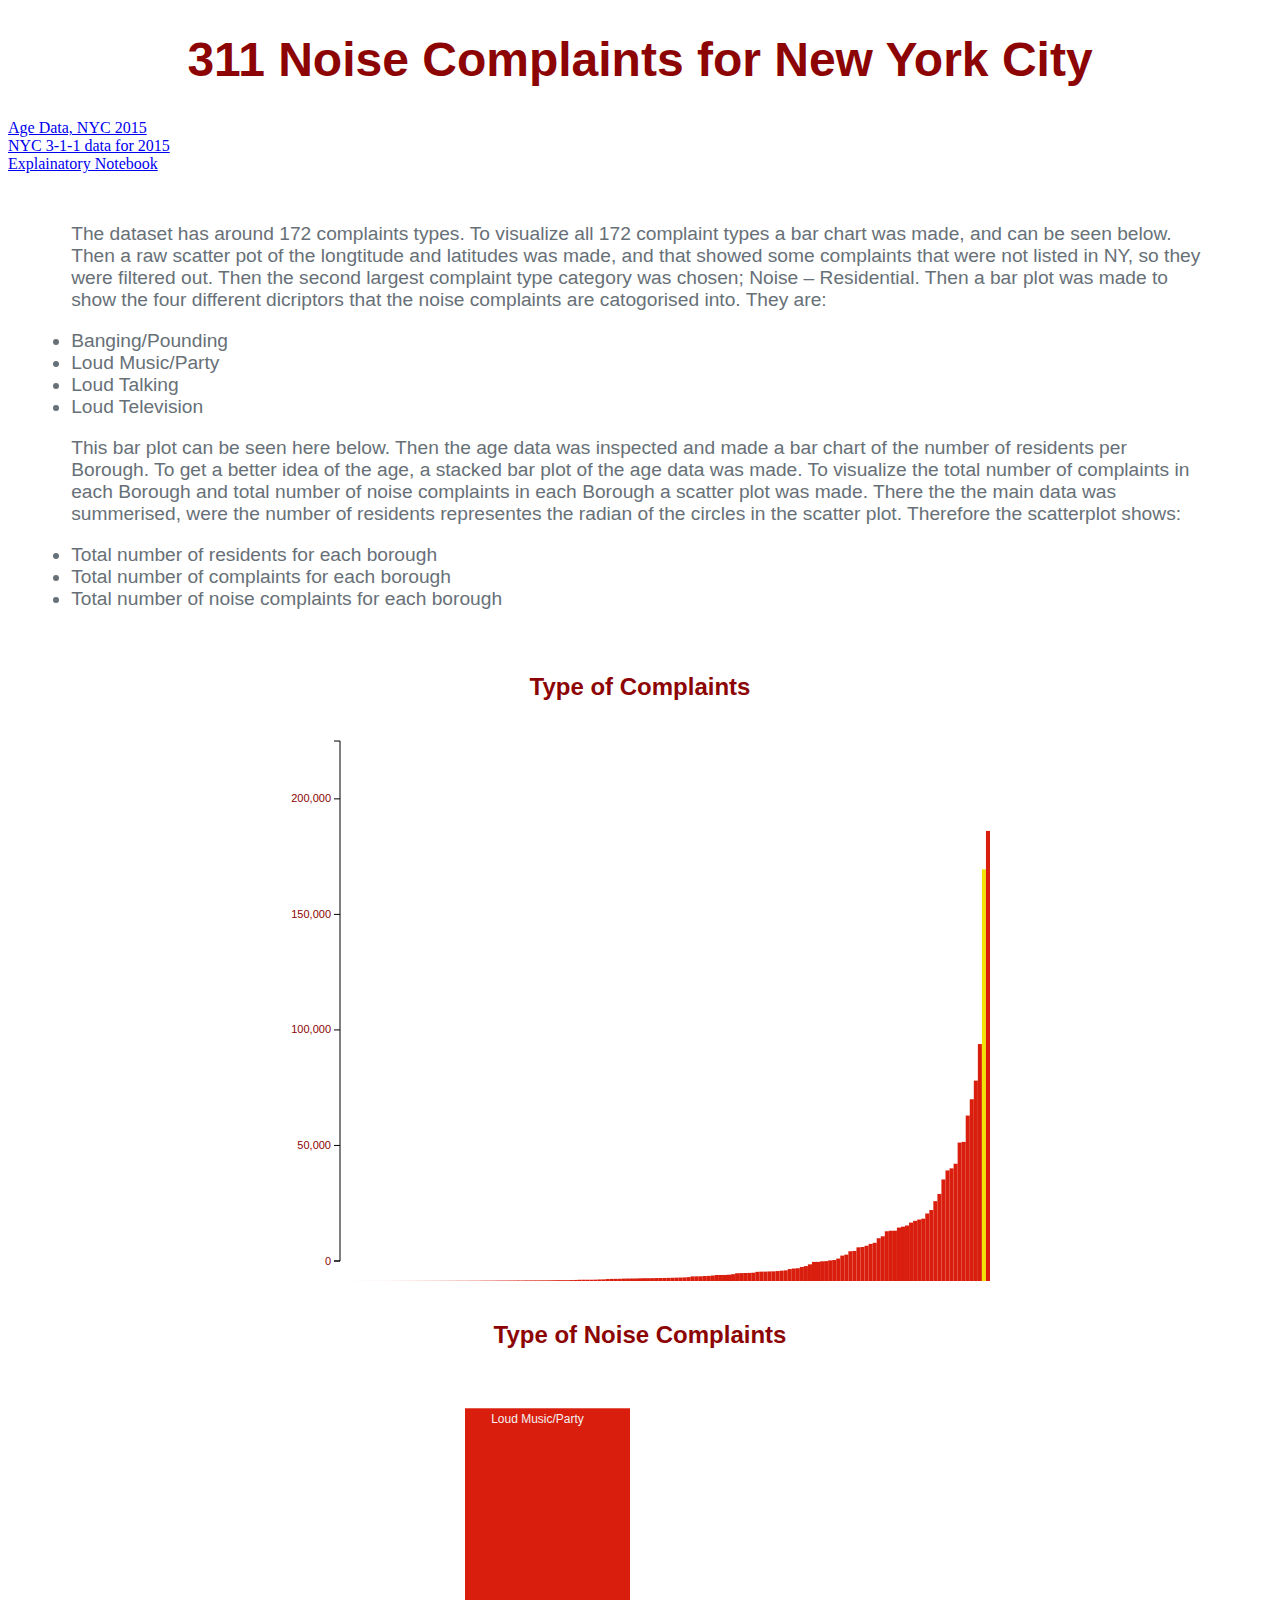
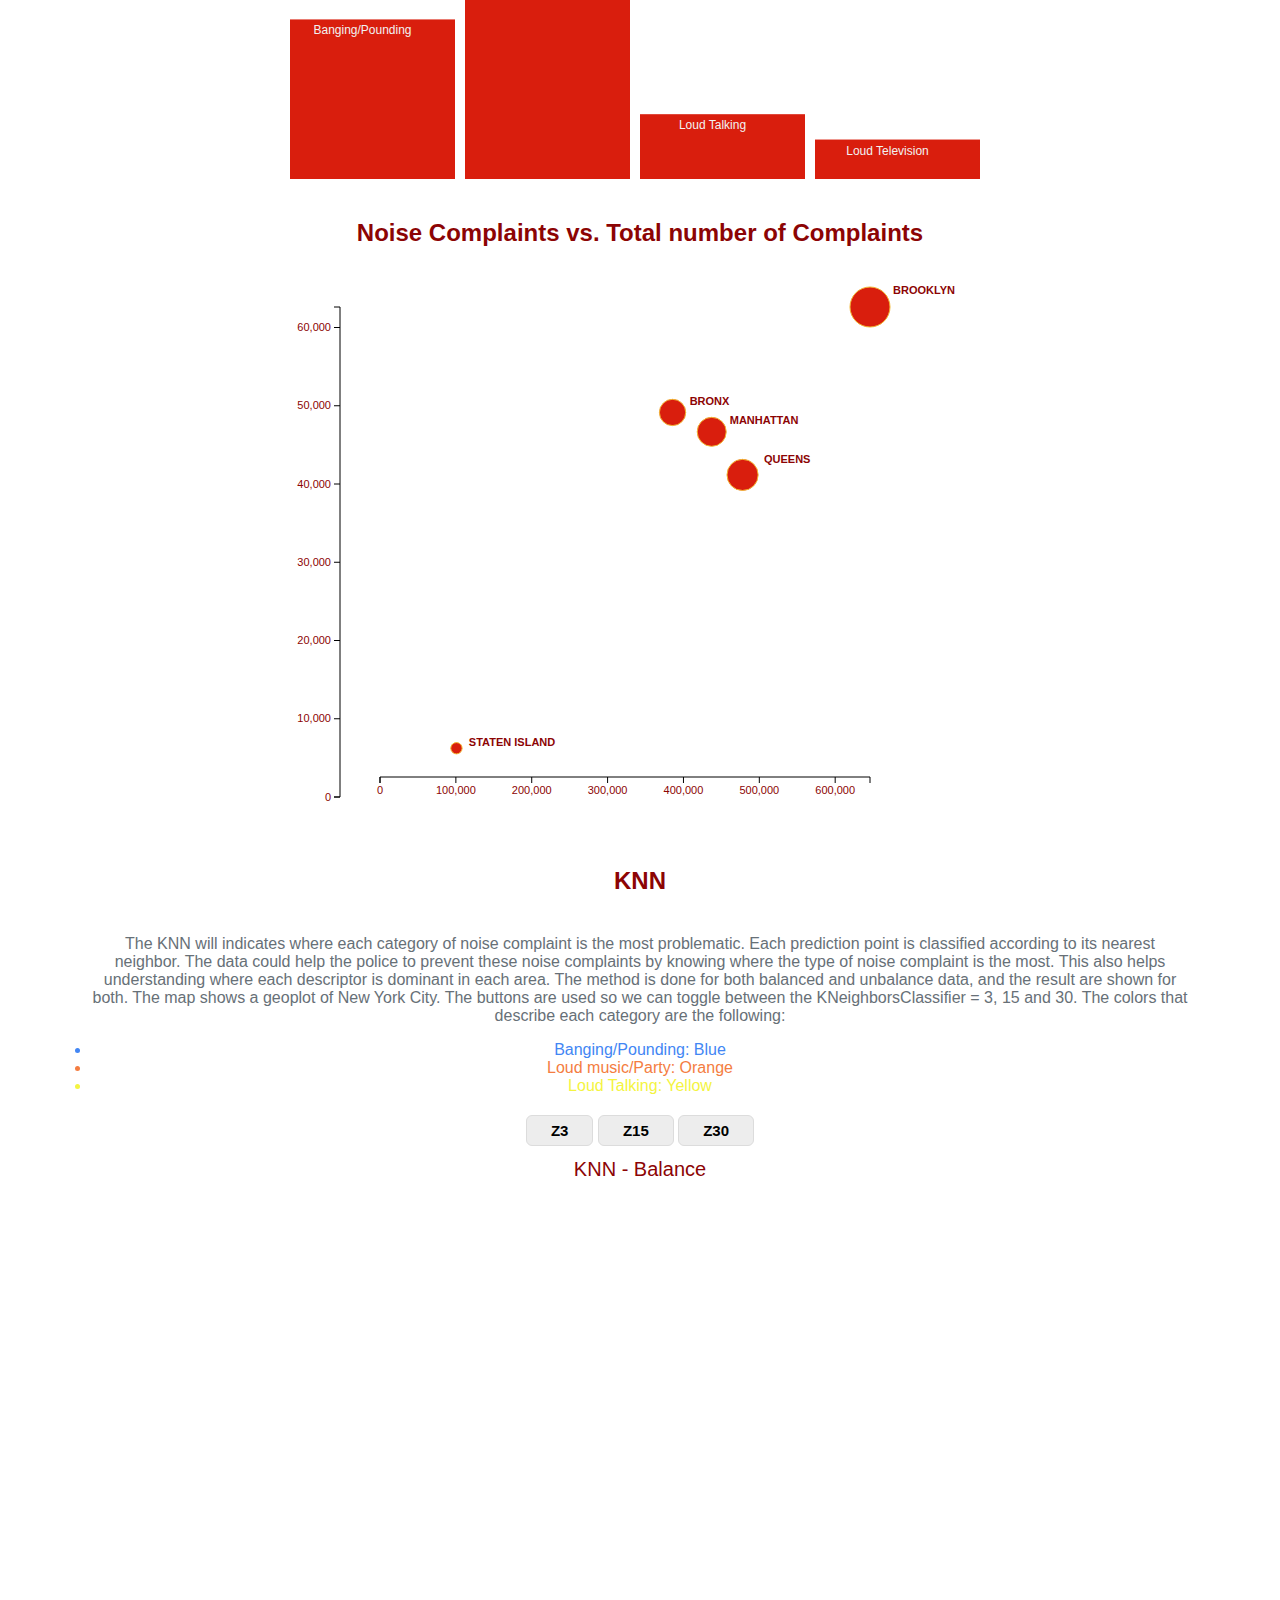
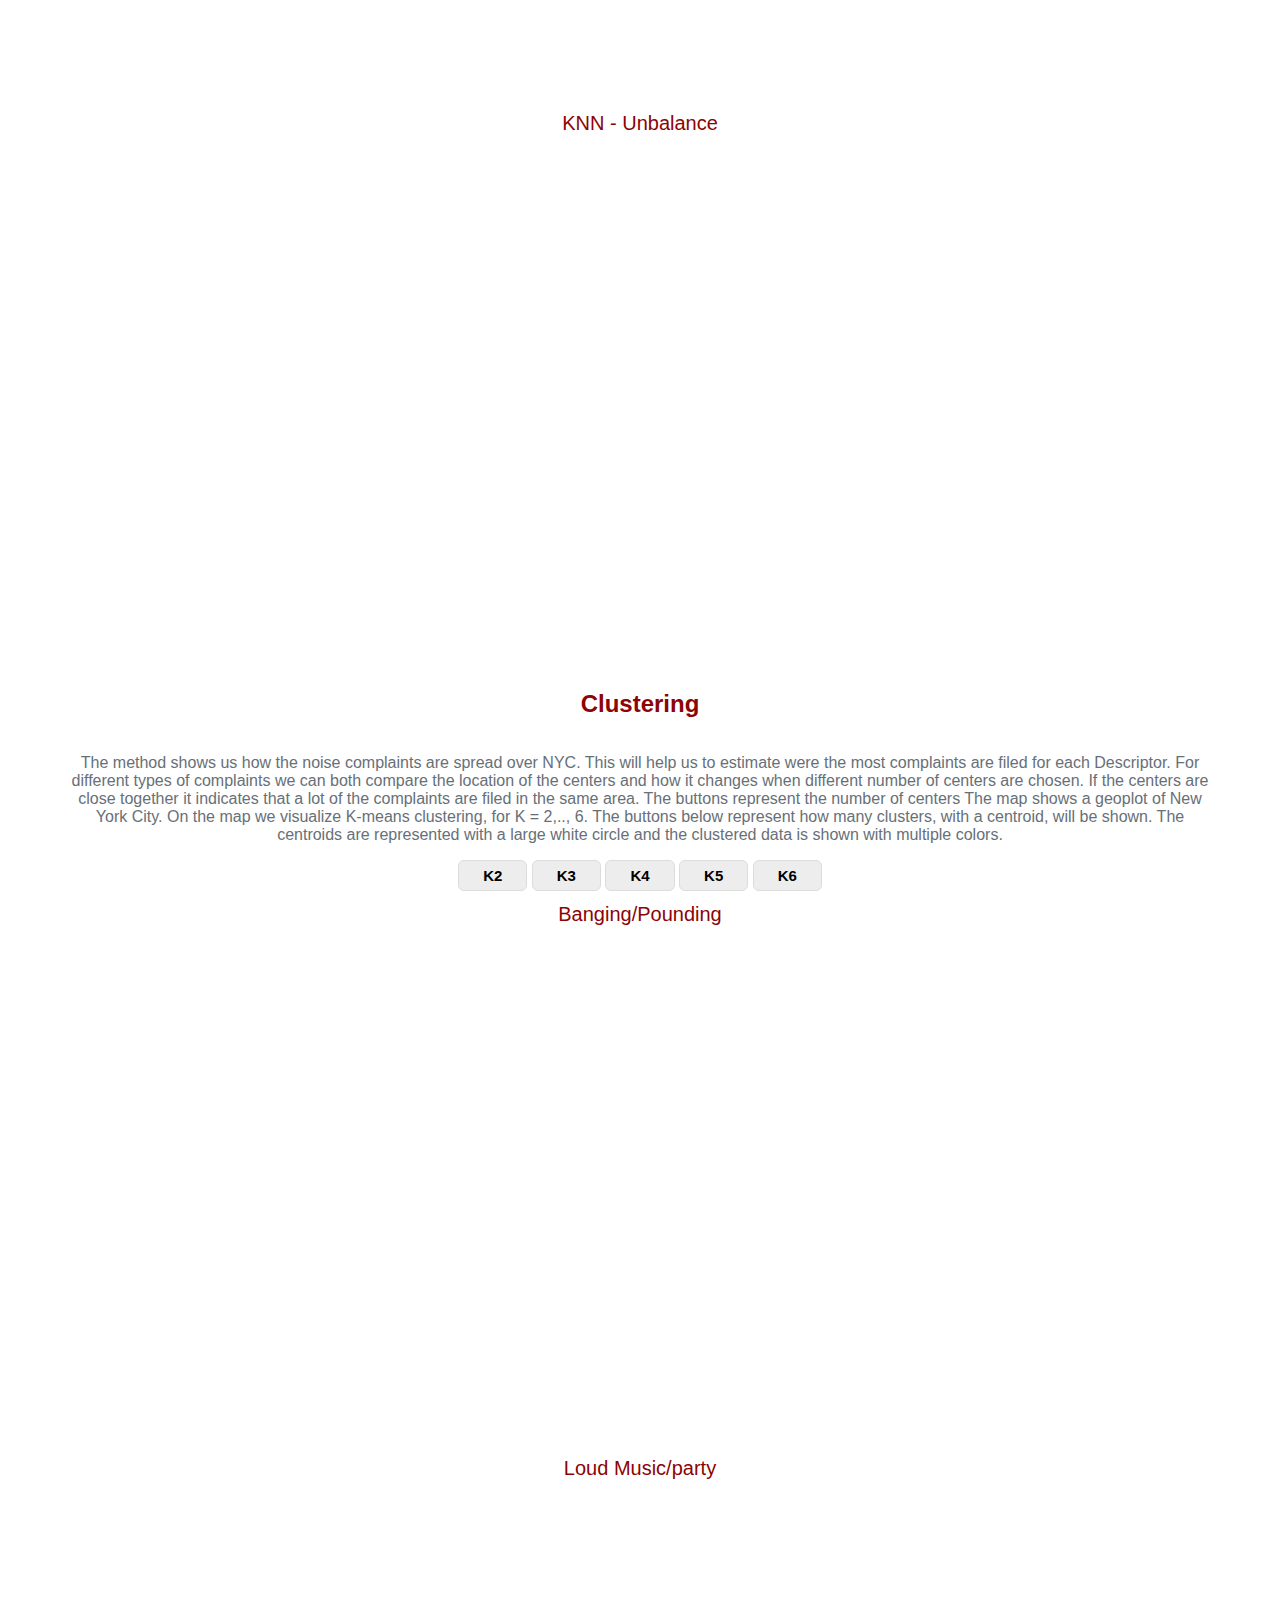
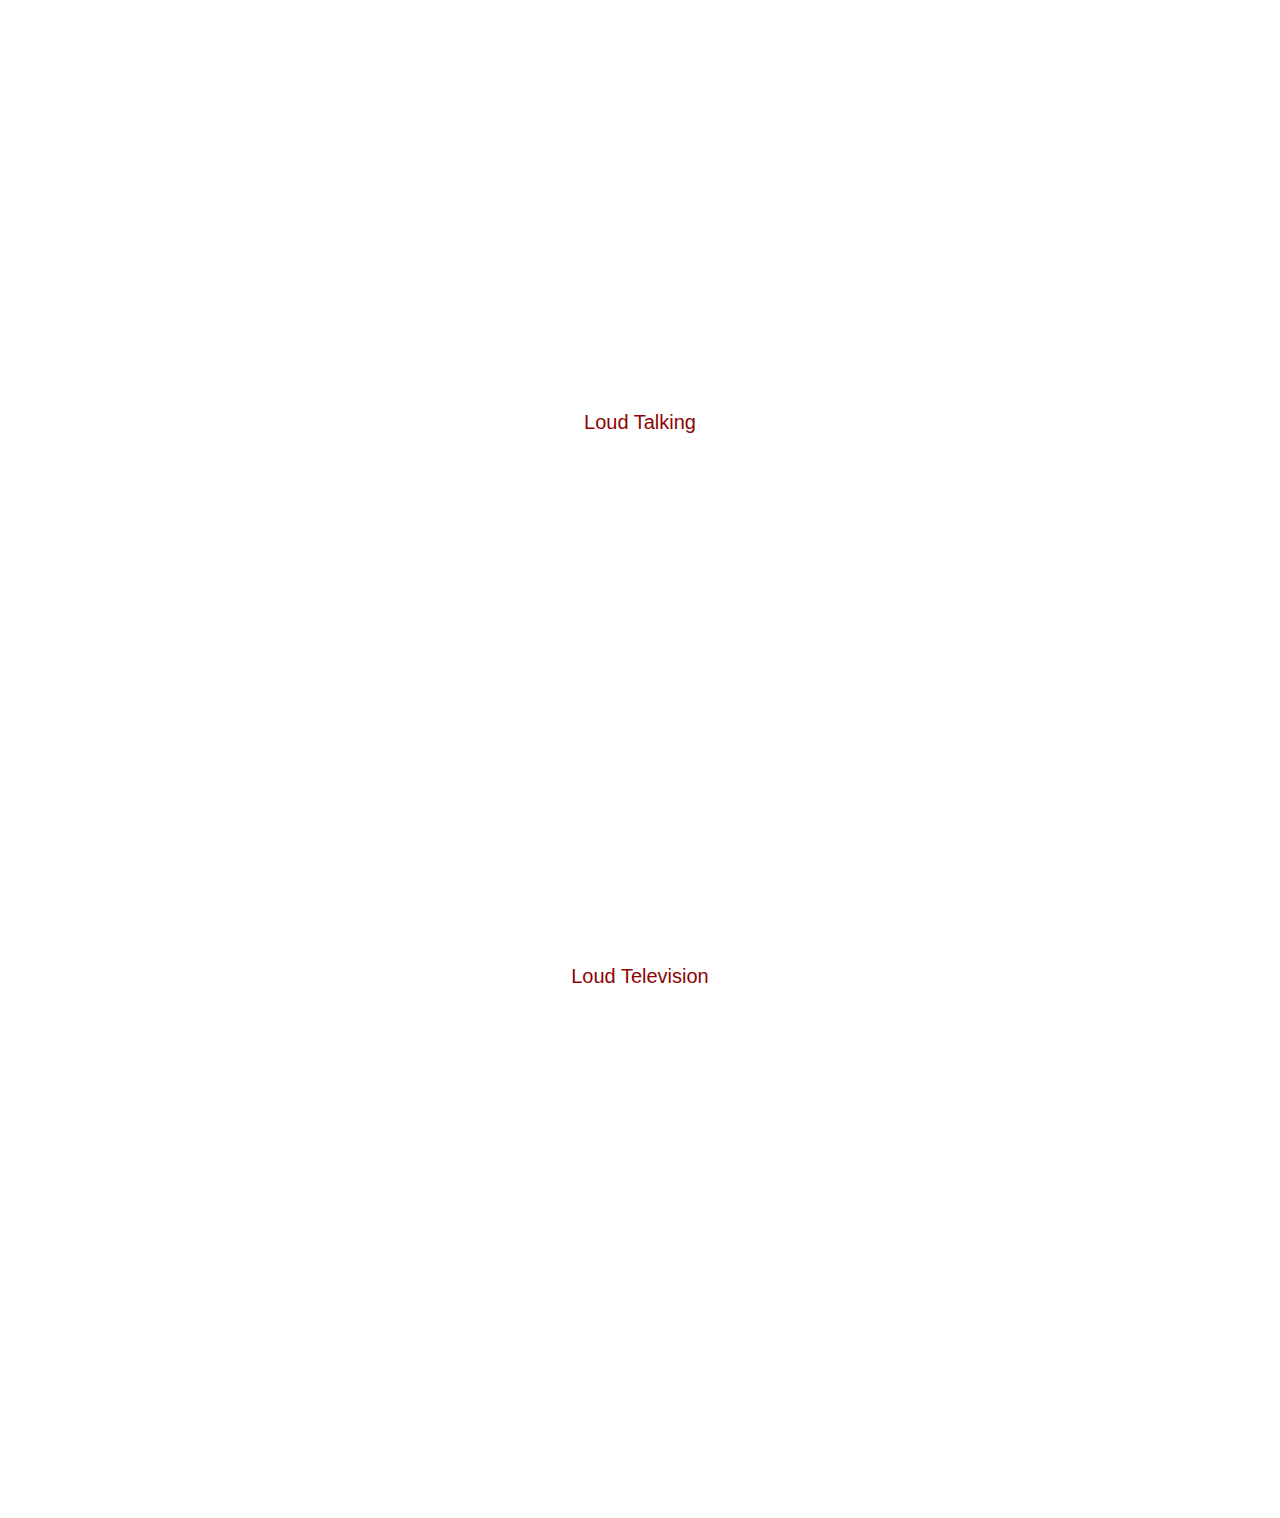
==== commit f3b6dad1: "Update index.html" ====
--- a/index.html
+++ b/index.html
@@ -14,13 +14,14 @@
     </head>
     <body>
 
-        <header><h1> 311 Noise Complaints </h1></header>
+        <header><h1> 311 Noise Complaints for New York City </h1></header>
        
         
         <a href="https://data.cityofnewyork.us/City-Government/Projected-Population-2010-2040-Total-By-Age-Groups/97pn-acdf">Age Data, NYC 2015</a><br>
-        <a href="https://data.cityofnewyork.us/Social-Services/311-Service-Requests-2015/hemm-82xw">hNYC 3-1-1 data for 2015</a><br>
-
-         <div class="textcontainer">
+        <a href="https://data.cityofnewyork.us/Social-Services/311-Service-Requests-2015/hemm-82xw">NYC 3-1-1 data for 2015</a><br>
+        <a href="http://nbviewer.jupyter.org/github/gardurinn/social/blob/master/Explainer%20notebook.ipynb">Explainatory Notebook</a><br>
+
+                 <div class="textcontainer">
          <p>
             The dataset has around 172 complaints types. To visualize all 172 complaint types a bar chart was made, and can be seen below.  Then a raw scatter pot of the longtitude and latitudes was made, and that showed some complaints that were not listed in NY, so they were filtered out. Then the second largest complaint type category was chosen; Noise – Residential. Then a bar plot was made to show the four different dicriptors that the noise complaints are catogorised into. They are:</p>
              <li> Banging/Pounding</li>
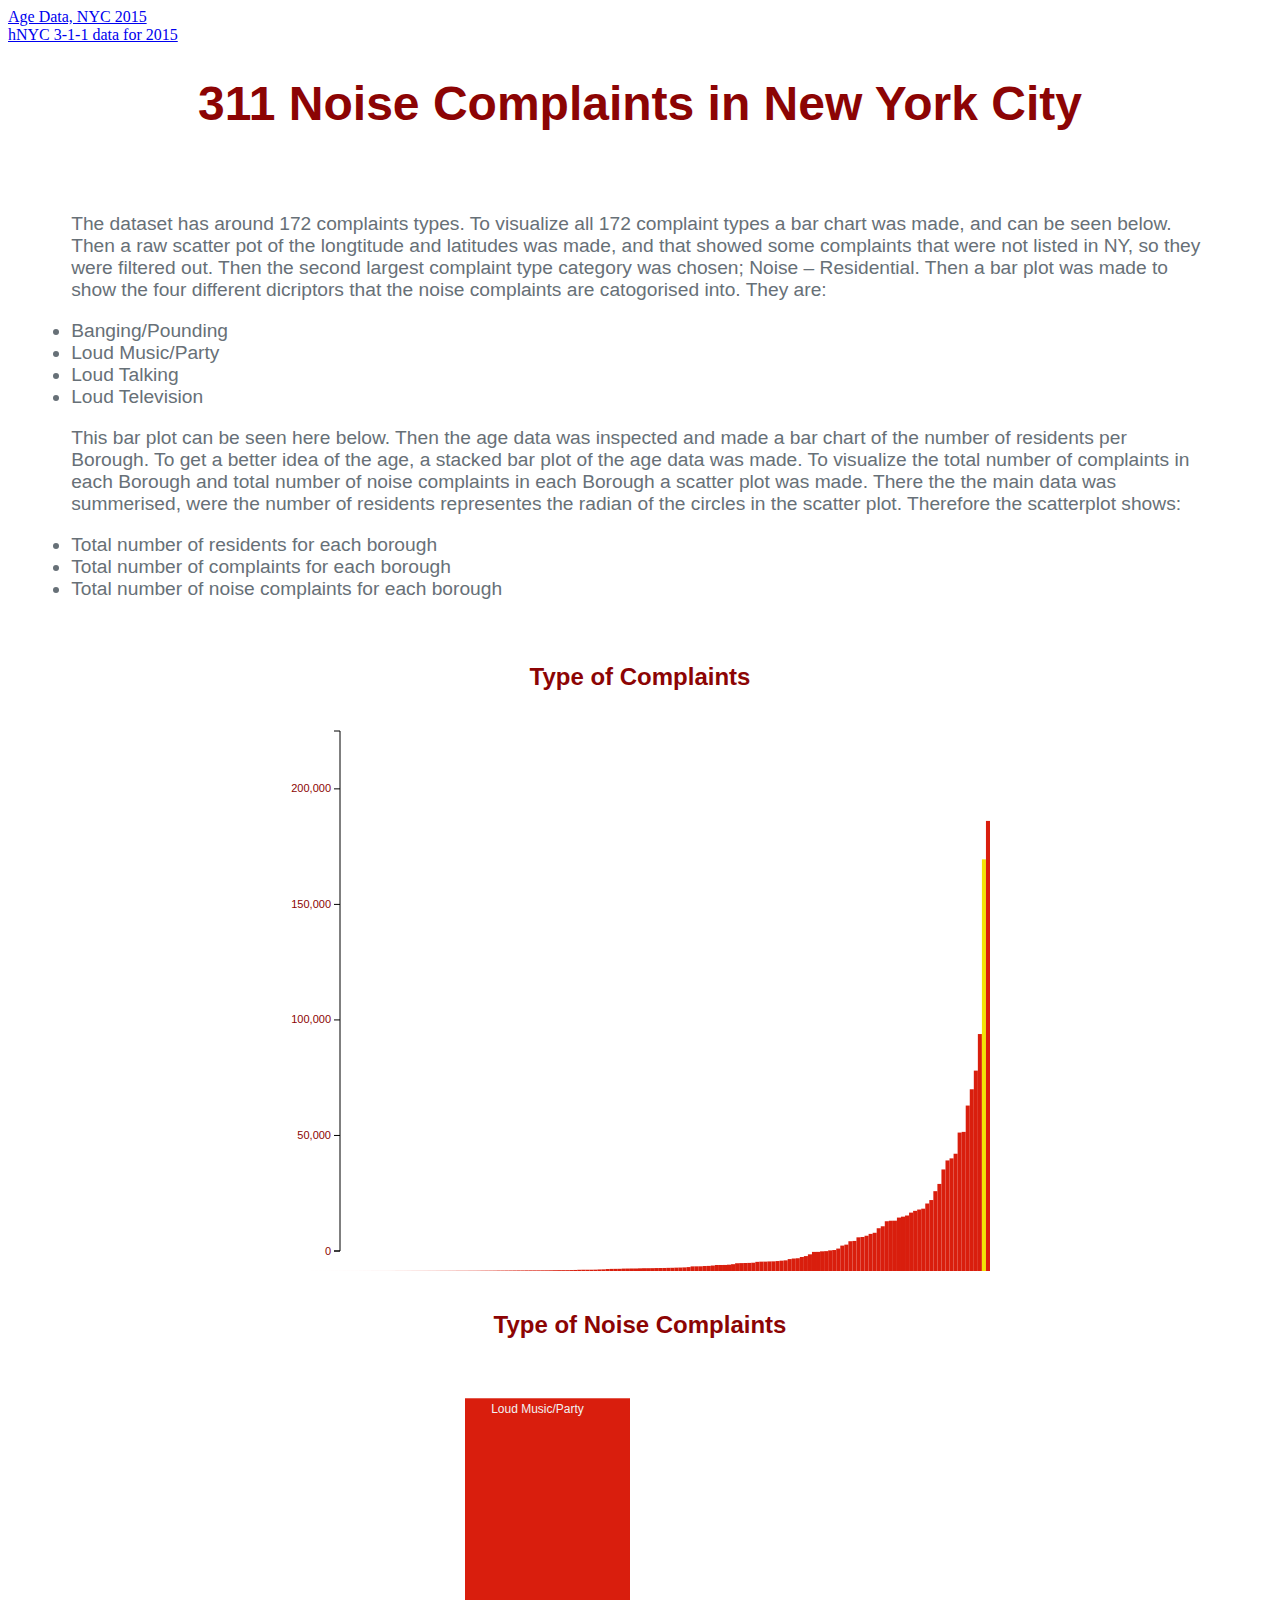
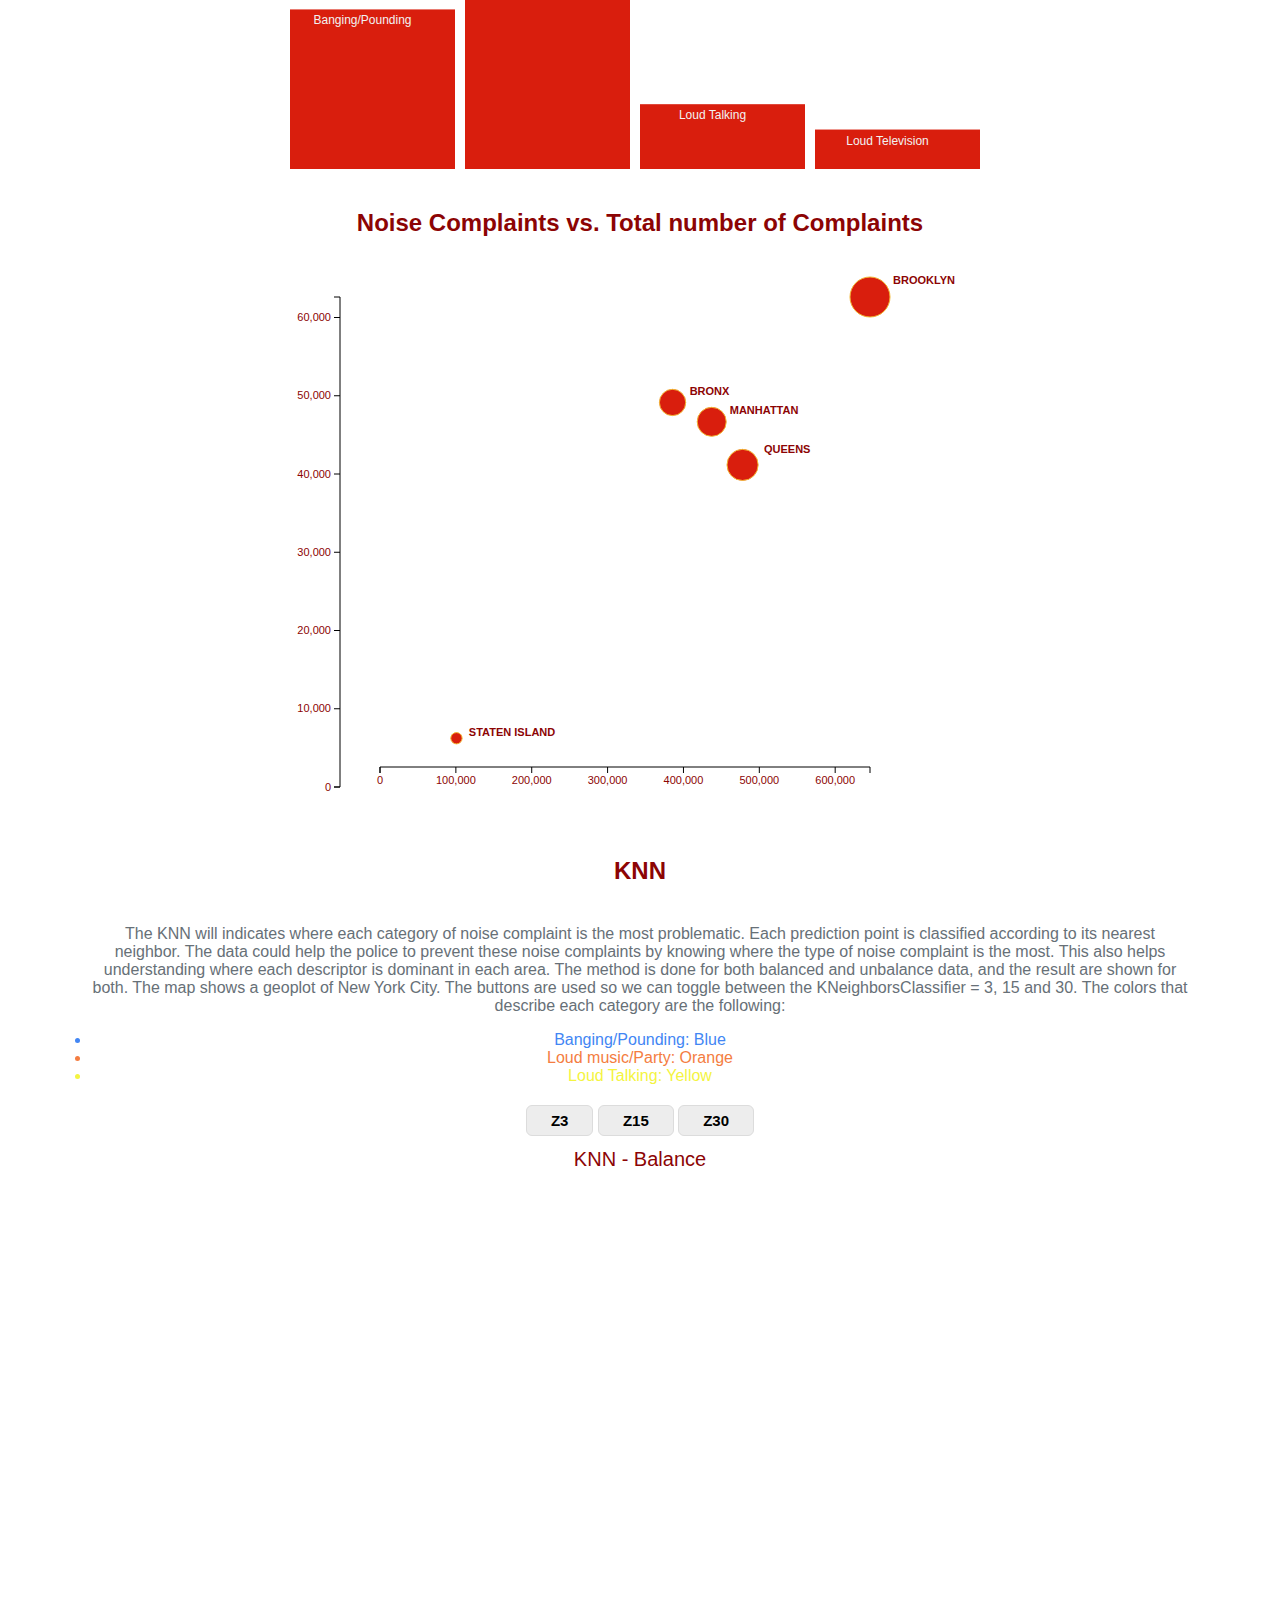
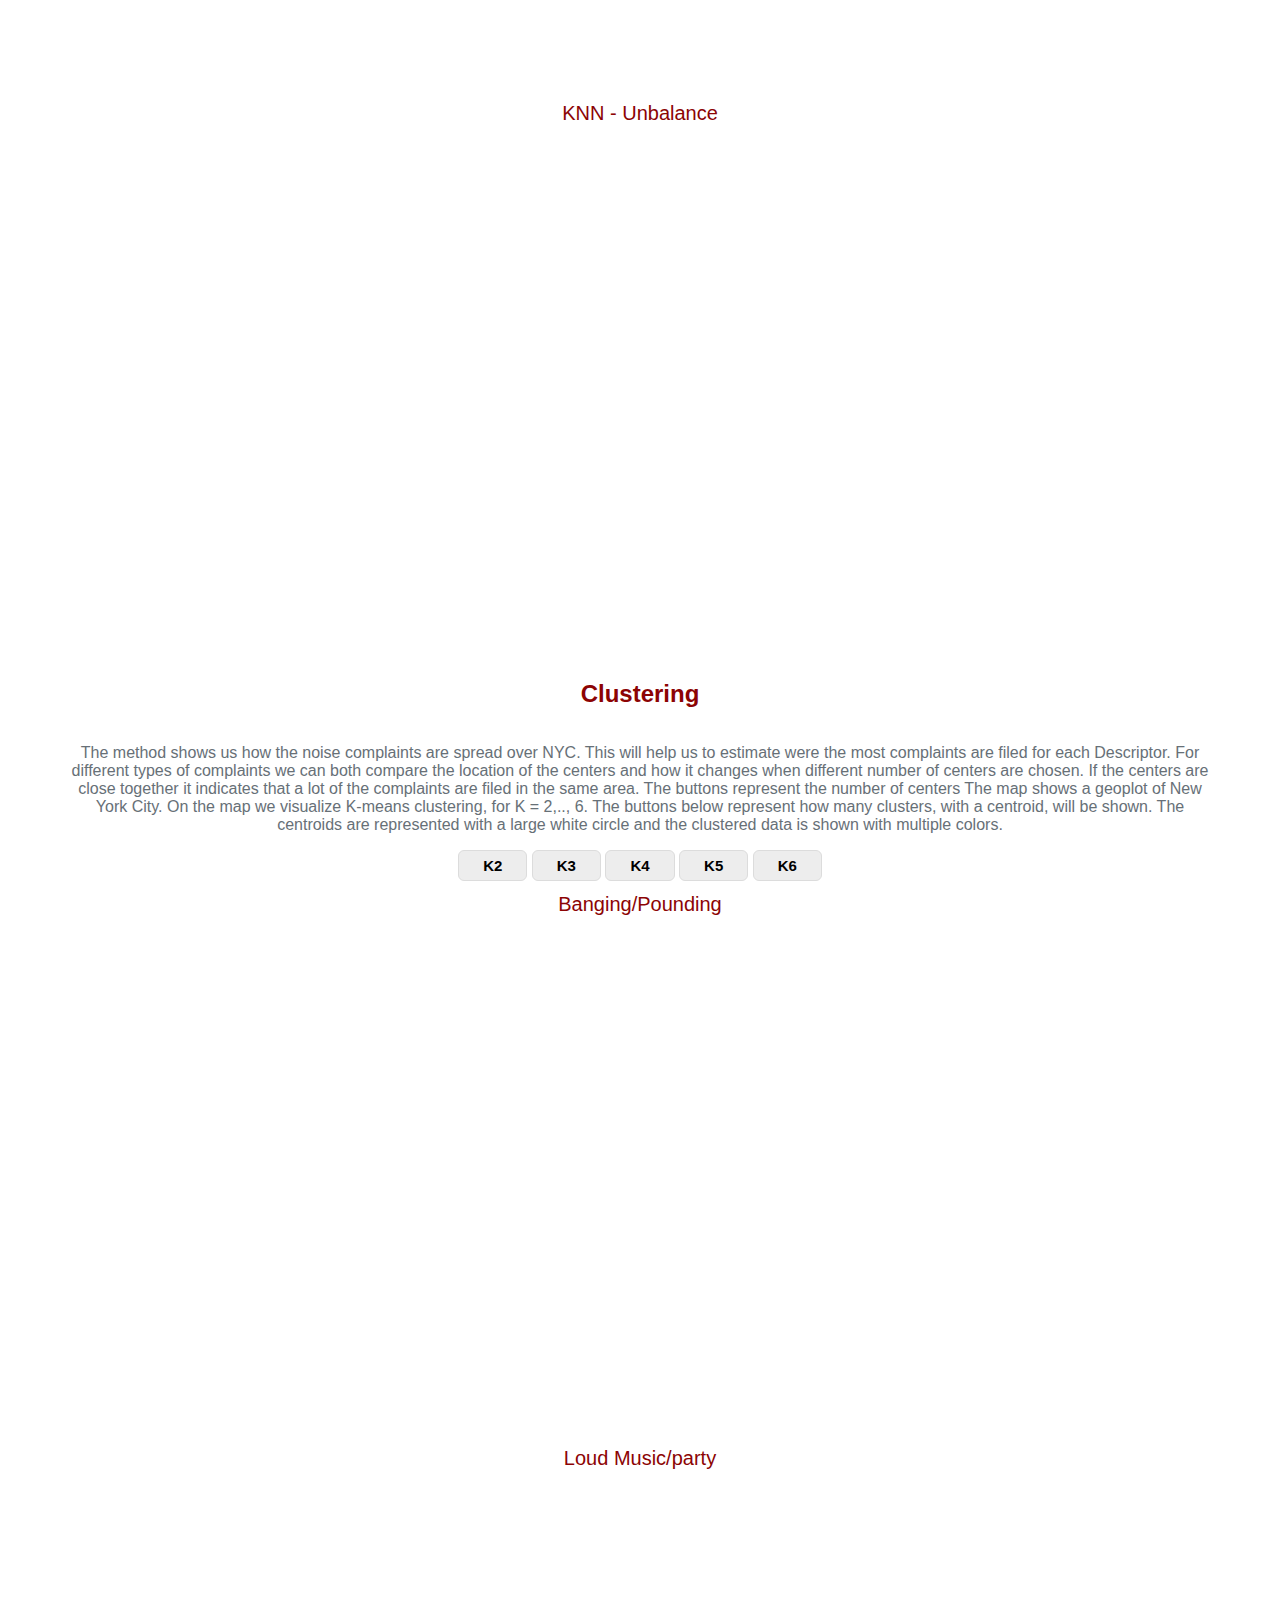
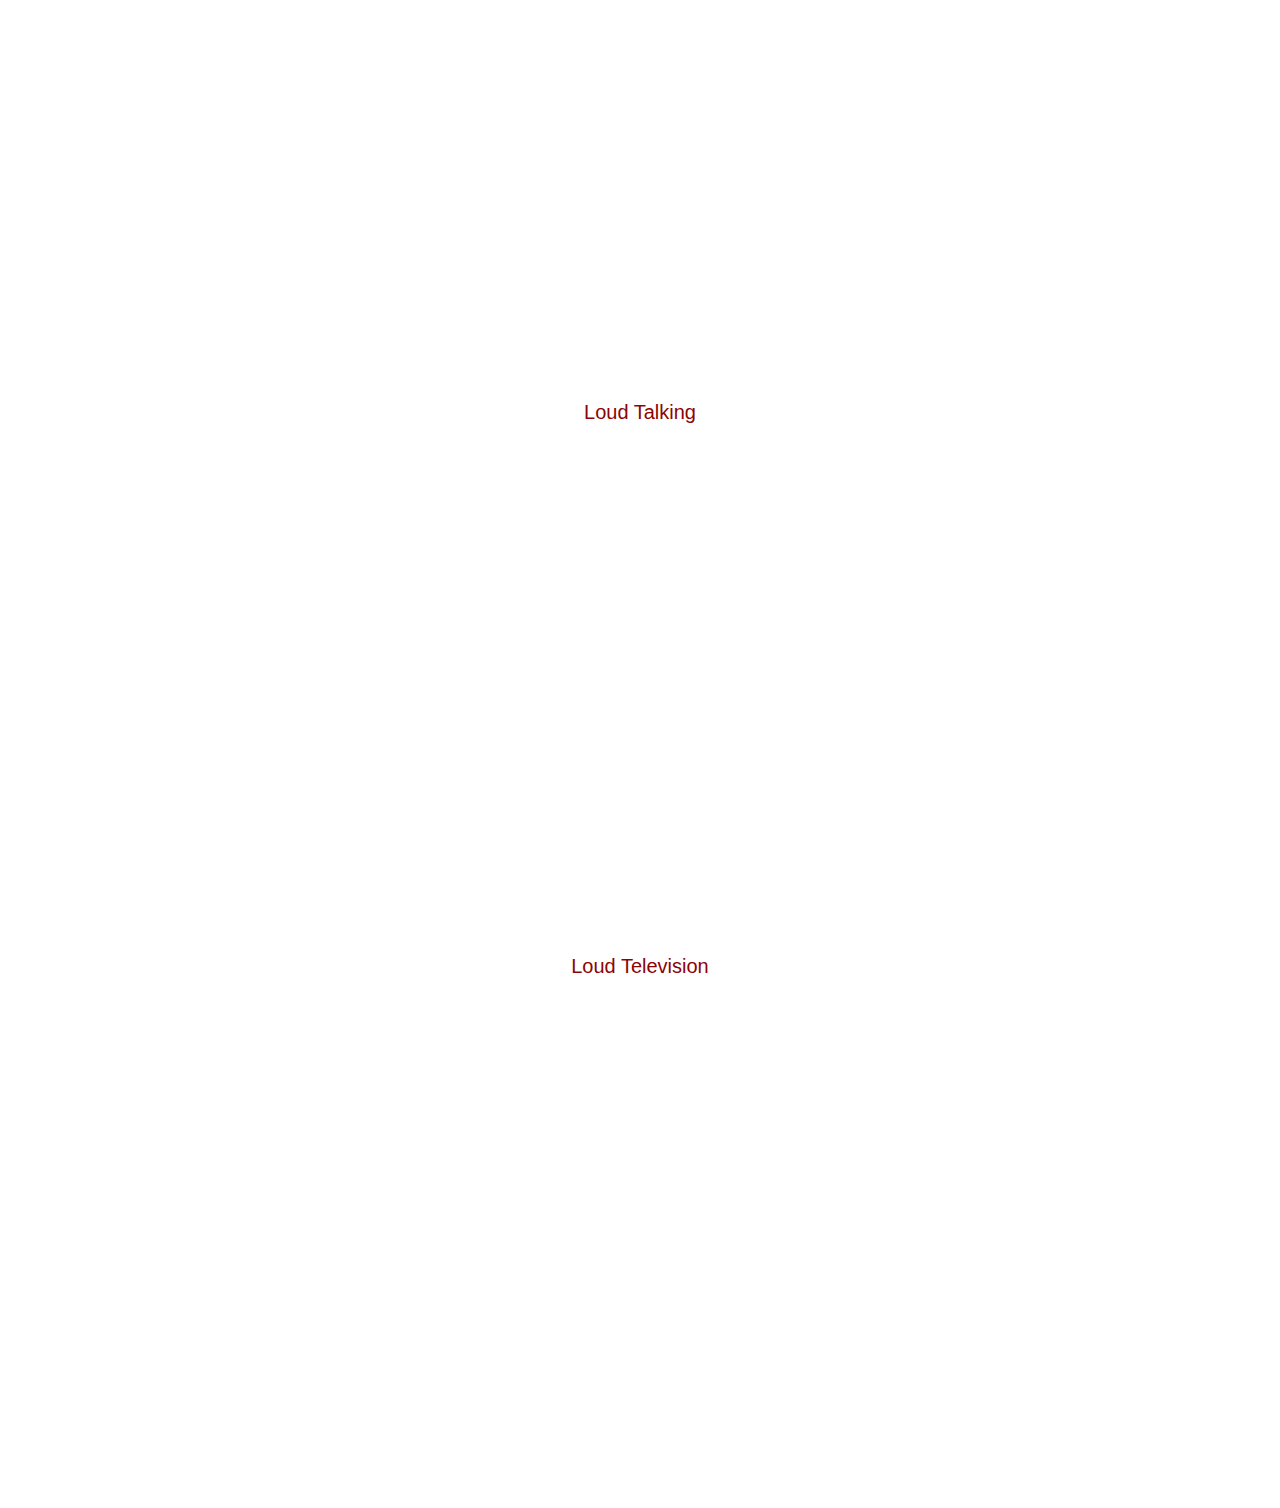
==== commit e933fda4: "Add files via upload" ====
--- a/index.html
+++ b/index.html
@@ -1,1016 +1,1015 @@
-<!DOCTYPE html>
-<html lang="en">
-    <head>
-        <link rel="stylesheet" type = "text/css" href="style.css">
-        <meta charset="utf-8">
-        <meta name="description" content="Final Assignment in Social Data and Visualization. This web page contains the visualization of 311 data in New York">
-        <meta name="authour" content="Anna, Lovisa and Margret ">
-        <meta name="viewport" content="width=device-width, initial-scale=1.0">
-        <title>Social Data - Final Assignment</title>
-        <script type="text/javascript" src="../d3/d3.v3.js"></script>
-        <script type="text/javascript" src="d3/index.js"></script>
-
-
-    </head>
-    <body>
-
-        <header><h1> 311 Noise Complaints for New York City </h1></header>
-       
-        
-        <a href="https://data.cityofnewyork.us/City-Government/Projected-Population-2010-2040-Total-By-Age-Groups/97pn-acdf">Age Data, NYC 2015</a><br>
-        <a href="https://data.cityofnewyork.us/Social-Services/311-Service-Requests-2015/hemm-82xw">NYC 3-1-1 data for 2015</a><br>
-        <a href="http://nbviewer.jupyter.org/github/gardurinn/social/blob/master/Explainer%20notebook.ipynb">Explainatory Notebook</a><br>
-
-                 <div class="textcontainer">
-         <p>
-            The dataset has around 172 complaints types. To visualize all 172 complaint types a bar chart was made, and can be seen below.  Then a raw scatter pot of the longtitude and latitudes was made, and that showed some complaints that were not listed in NY, so they were filtered out. Then the second largest complaint type category was chosen; Noise – Residential. Then a bar plot was made to show the four different dicriptors that the noise complaints are catogorised into. They are:</p>
-             <li> Banging/Pounding</li>
-             <li> Loud Music/Party</li>
-             <li>Loud Talking</li>
-             <li>Loud Television</li>
-           <p> This bar plot can be seen here below. Then the age data was inspected and made a bar chart of the number of residents per Borough.  To get a better idea of the age,  a stacked bar plot of the age data was made. 
-            To visualize the total number of complaints in each Borough and total number of noise complaints in each Borough a scatter plot was made. There the the main data was summerised, were the number of residents representes the radian of the circles in the scatter plot. Therefore the scatterplot shows: </p>
-              <li> Total number of residents for each borough</li>
-              <li> Total number of complaints for each borough</li>
-              <li>Total number of noise complaints for each borough</li>
-        
-         </div>
-
-            <div class="plot3 container">
-            <p id="graphTitle"> Type of Complaints </p>
-            </div>
-            
-
-            <div class="plot2 container">
-            <p id="graphTitle"> Type of Noise Complaints </p> 
-            </div>        
-            
-            <!-- <div class="container"> 
-            <p id="graphTitle"> Average age in New York </p>
-            <div class="figContainer">
-            <img src="/fig/Age_NewYork.png" style="width:50px;height:50px;float: right"> 
-            </div>
-            </div>        
- -->
-            <div class="plot1 container">
-            <p id="graphTitle"> Noise Complaints vs. Total number of Complaints </p>
-            </div>
-   
-            <div class="container">
-                <p id="graphTitle"> KNN </p>
-                <div style="margin: 20px">
-                <p>The KNN will indicates where each category of noise complaint is the most problematic. Each prediction point is classified according to its nearest neighbor. The data could help the police to prevent these noise complaints by knowing where the type of noise complaint is the most. This also helps understanding where each descriptor is dominant in each area. The method is done for both balanced and unbalance data, and the result are shown for both. The map shows a geoplot of New York City. The buttons are used so we can toggle between the KNeighborsClassifier = 3, 15 and 30. The colors that describe each category are the following:</p>
-                <li style="color:#4286f4";>Banging/Pounding: Blue</li>
-                <li style="color:#f47d41";>Loud music/Party: Orange</li>
-                <li style="color:#f4f441";>Loud Talking: Yellow</li>
-                </div>  
-                    <div>
-                   <button id="Z3" class="KNN_Button">Z3</button>
-                   <button id="Z15" class="KNN_Button">Z15</button>
-                   <button id="Z30" class="KNN_Button">Z30</button>
-                    </div>    
-               <div class="KNN"></div>
-            </div>
-
-            <div class="container">
-                  <p id="graphTitle"> Clustering </p>
-                <div>
-                <p>The method shows us how the noise complaints are spread over NYC. This will help us to estimate were the most complaints are filed for each Descriptor. For different types of complaints we can both compare the location of the centers and how it changes when different number of centers are chosen. If the centers are close together it indicates that a lot of the complaints are filed in the same area. 
-                The buttons represent the number of centers
-                The map shows a geoplot of New York City. On the map we visualize K-means clustering, for K = 2,.., 6. The buttons below represent how many clusters, with a centroid, will be shown. The centroids are represented with a large white circle and the clustered data is shown with multiple colors. </p>
-                </div>
-              <button id="KMean2" class="kernelButton">K2</button>
-              <button id="KMean3" class="kernelButton">K3</button>
-              <button id="KMean4" class="kernelButton">K4</button>
-              <button id="KMean5" class="kernelButton">K5</button>
-              <button id="KMean6" class="kernelButton">K6</button>
-
-            <div class="Clust_container">
-            </div>
-            </div>
-
-        <script type="text/javascript">
-
-        //Width and height
-        var w=700;
-        var h=200;
-        var padding = 50;
-        var padding1=30;
-
-
-        var dataset;
-            d3.csv("/Data/Scatter_data.csv", function(dataset) {
-            // Strings to number
-            dataset.forEach(function(d) {
-                d.NoiseComplaints = +d.NoiseComplaints;
-                d.Total2015 = +d.Total2015;
-               // d.Borough = +d.Borough;
-                d.NumRes2015 = +d.NumRes2015;
-             });
-            console.log(dataset);
-
-   
-
-    // Create the scales
-            var xScale = d3.scale.linear()
-                                 .domain([0, d3.max(dataset, function(d) { return d['Total2015']; }) ])
-                                 .range([padding1*3, w - padding1*4 ]);
-
-            var yScale = d3.scale.linear()
-                                 .domain([0, d3.max(dataset, function(d) { return d['NoiseComplaints']; }) ])
-                                 .range([h - padding1, padding1]);  
-
-            var rScale = d3.scale.linear()
-                                 .domain([0, d3.max(dataset, function(d) { return d['Total2015']; })])
-                                 .range([3, 20]);     
-
-
-        // Define x and y axis
-        var xAxis = d3.svg.axis()
-                .scale(xScale)
-                .orient("bottom")
-                .ticks(5);
-        var yAxis = d3.svg.axis()
-                .scale(yScale)
-                .orient("left")
-                .ticks(8);  
-
-     //Create SVG element
-            var svg = d3.select(".plot1")
-                        .append("svg")
-                        .attr("width", w)
-                        .attr("height", h); 
-
-    // Append the circles
-                     svg.selectAll("circle")
-                       .data(dataset)
-                       .enter()
-                       .append("circle")
-                       .attr("fill", "#D91E0D")
-                       .attr("stroke", '#f2b632')
-
-                       .attr("cx", function(d) {
-                            return xScale(d['Total2015']);
-                       })
-                       .attr("cy", function(d) {
-                            return yScale(d['NoiseComplaints']);
-                       })
-                       .attr("r", function(d) {
-                            return rScale(d['Total2015']);
-
-                       });   
-
-
-    //Create labels
-        var labels = svg.selectAll("text")
-                .data(dataset)
-                .enter()
-                .append("text")
-                .text(function(d) {
-                    return d['Borough'];
-             })
-                .attr("x", function(d) {
-                    return xScale(d['Total2015'])+d["NumRes2015"]/200000+10;
-            })
-               .attr("y", function(d) {
-                    return yScale(d['NoiseComplaints'])-d["NumRes2015"]/200000;
-               })
-               .attr("class", "labels")
-               .attr("fill", "#8C0404");                                                     
-          
-          //Create X-axis
-        svg.append("g")
-                .attr("class", "axis")
-                .attr("transform", "translate(0," + (h-padding) + ")")
-                .call(xAxis);
-        //Create Y-axis
-        svg.append("g")
-                .attr("class", "axis")
-                .attr("transform", "translate(" + padding + ",0)")
-                .call(yAxis);
-
-});
-
-
-// --------------------------------------------- Plot nr.2 ------------------------------------------------ // 
-                //Width and height
-        var w=700;
-        var h=400;
-        var padding=50;
-        var barPadding = 30;
-        
-
-        var dataset2 = [["Banging/Pounding",51832], ["Loud Music/Party",136290], ["Loud Talking",13922],["Loud Television",3782]];
-        console.log(dataset2);
-
-    //Define y scale
-         var yScale = d3.scale.linear()
-              .domain([0, d3.max(dataset2, function(d) { return d; }) ])
-              .range([h - barPadding, barPadding]); 
-
-
-
-    //Define  axis
-    var yAxis = d3.svg.axis()
-              .scale(yScale)
-              .orient("left")
-              .ticks(10)
-
-
-        var svg = d3.select(".plot2")
-                .append("svg")
-                .attr("width",w)
-                .attr("height",h);
-
-
-            svg.selectAll("rect")
-               .data(dataset2)
-               .enter()
-               .append("rect")
-               .attr("x", function(d, i) {
-                    return i * (w / dataset2.length);
-               })
-               .attr("y", function(d) {
-                    return h - (d[1] / 400+ barPadding);
-               })
-               .attr("width", w / dataset2.length - 10)
-               .attr("height", function(d) {
-                    return d[1] / 10;
-               })
-               .attr("fill", "#D91E0D");
-       
-            // //Create Y axis
-            // svg.append("g")
-            //     .attr("class", "axis")
-            //     .attr("transform", "translate(0," + 20 + ")")
-            //     .call(yAxis);
-
-
-            svg.selectAll("text")
-               .data(dataset2)
-               .enter()
-               .append("text")
-               .text(function(d) {
-                    return d[0];
-               })
-               .attr("text-anchor", "middle")
-               .attr("x", function(d, i) {
-                    return i * (w / dataset2.length) + (w / dataset2.length - barPadding) / 2;
-               })
-               .attr("y", function(d) {
-                    return h - (d[1] /400 + 0.5*barPadding ) ;
-               })
-               .attr("font-family", "sans-serif")
-               .attr("font-size", "12px")
-               .attr("fill", "#F2F2F2 ");      
-
-
-// --------------------------------------------- Plot nr.3 ------------------------------------------------ // 
-
-        //Width and height
-        var w=700;
-        var h=400;
-        var padding3=50;
-        var barPadding3 = 500;
-
-
-        
-        var dataset3;
-            d3.csv("/Data/ComplaintTypeTotal2.csv", function(dataset3) {
-               // Strings to number
-            dataset3.forEach(function(d) {
-                d.Total = +d.Total;
-             });
-            console.log(dataset3);
-
-         var yScale = d3.scale.linear()
-              .domain([0, d3.max(dataset3, function(d) { return d.Total; }) ])
-              .range([h - 20, 10]); 
-
-        //Define Y axis
-        var yAxis = d3.svg.axis()
-                          .scale(yScale)
-                          .orient("left")
-                          .ticks(5);
-
-
-
-         var svg = d3.select(".plot3")
-            .append("svg")
-            .attr("width",w)
-            .attr("height",h);
-
-
-            svg.selectAll("rect")
-               .data(dataset3)
-               .enter()
-               .append("rect")
-               .attr("class", "rect")
-               .attr("x", function(d, i) {
-                    return i * (w / dataset3.length);
-               })
-               .attr("y", function(d) {
-                    return h - (d.Total / 500);
-               })
-               .attr("width", w / dataset3.length )
-
-               .attr("height", function(d) {
-                    return (d.Total/600)+barPadding3;
-               })
-               .attr("fill", function(d) {
-                          if (d.Name == "A172") {
-                        
-                          return "#F2E205";
-                        } else           {
-                          return "#D91E0D";
-                        }
-                      });
-        
-        //Create Y axis
-            svg.append("g")
-                .attr("class", "axis")
-                .attr("transform", "translate(" + padding3 + ",0)")
-                .call(yAxis);
-
-    });
-
-    // -----------------------------  Variables for maps and circles ----------------------------------------------//
-      // color for circles
-      var color = ['#4286f4','#f47d41', '#f4f441', '#41f441','#eb41f4','red'];
-      var colors = ['#4286f4','#f47d41', '#f4f441', '#41f441','#eb41f4','red'];
-                    //Width and height
-                    var w2 = 600;
-                    var h = 550;
-                    //Define map projection
-                    var projection = d3.geo.mercator()
-                            .center([-73.831435312936435, 40.789187433613968])
-                            .scale(40000)
-    //              .center([-122.41819474198758, 37.774145825475955])
-    //              .scale(200000)
-                            .translate([w2 / 2, h / 2]);
-
-
-// --------------------------------- KNN VARIABLES -------------------------------------------------------//
-                    //Define path generator
-                    var path_balance = d3.geo.path()
-                                                     .projection(projection);
-            var path_unbalance = d3.geo.path()
-                              .projection(projection);
-
-                    //Create SVG element
-                    var svg_balance = d3.select(".KNN")
-                                            .append("svg")
-                                            .attr("width", w2)
-                                            .attr("height", h);
-           var svg_unbalance = d3.select(".KNN")
-                                .append("svg")
-                                .attr("width", w2)
-                                .attr("height", h);
-
-                    var Map_balance = svg_balance.append("g");
-                    var locations_balance = svg_balance.append("g");
-                    var centers_balance = svg_balance.append("g");
-
-                    var Map_unbalance = svg_unbalance.append("g");
-                    var locations_unbalance = svg_unbalance.append("g");
-                    var centers_unbalance = svg_unbalance.append("g");
-
-
-                var tip = d3.tip()
-                  .attr('class', 'd3-tip')
-                  .offset([0,100])
-                  .html(function(d) {
-                  if (d['properties']['BoroName'] == 'Bronx'){
-                    return  "<div  class='tiphead' ><strong>"+ d[['properties']]['BoroName'] +"</strong></div>" +
-          "<div><strong>Num of noise complaints:</strong> <span class='tipperCol' >" + '23.9%' + "</span></div>" +
-          "<div><strong>Num of residents:</strong> <span class='tipperCol' >" + '16.9%' + "</span></div>" +
-          "<div><strong>Average age:</strong> <span class='tipperCol' >" + '35.0 year' + "</span></div>" ;
-                  }
-                  else if (d['properties']['BoroName'] == 'Brooklyn'){
-                    return  "<div  class='tiphead' ><strong>"+ d[['properties']]['BoroName'] +"</strong></div>" +
-          "<div><strong>Num of noise complaints:</strong> <span class='tipperCol' >" + '30.4%' + "</span></div>" +
-          "<div><strong>Num of residents:</strong> <span class='tipperCol' >" + '31.0%' + "</span></div>" +
-          "<div><strong>Average age:</strong> <span class='tipperCol' >" + '36.3 year' + "</span></div>" ;
-                  }
-                  else if (d['properties']['BoroName'] == 'Queens'){
-                    return  "<div  class='tiphead' ><strong>"+ d[['properties']]['BoroName'] +"</strong></div>" +
-          "<div><strong>Num of noise complaints:</strong> <span class='tipperCol' >" + '20.0%' + "</span></div>" +
-          "<div><strong>Num of residents:</strong> <span class='tipperCol' >" + '27.3%' + "</span></div>" +
-          "<div><strong>Average age:</strong> <span class='tipperCol' >" + '38.1 year' + "</span></div>" ;
-                  }
-                  else if (d['properties']['BoroName'] == 'Staten Island'){
-                    return  "<div  class='tiphead' ><strong>"+ d[['properties']]['BoroName'] +"</strong></div>" +
-          "<div><strong>Num of noise complaints:</strong> <span class='tipperCol' >" + '3.0%' + "</span></div>" +
-          "<div><strong>Num of residents:</strong> <span class='tipperCol' >" + '5.7%' + "</span></div>" +
-          "<div><strong>Average age:</strong> <span class='tipperCol' >" + '38.6 year' + "</span></div>" ;
-                  }
-                  else{
-                    return  "<div  class='tiphead' ><strong>"+ d[['properties']]['BoroName'] +"</strong></div>" +
-          "<div><strong>Num of noise complaints:</strong> <span class='tipperCol' >" + '22.7%' + "</span></div>" +
-          "<div><strong>Num of residents:</strong> <span class='tipperCol' >" + '19.2%' + "</span></div>" +
-          "<div><strong>Average age:</strong> <span class='tipperCol' >" + '39.1 year' + "</span></div>" ;
-                  }
-                  });
-            svg_balance.call(tip);
-            svg_unbalance.call(tip);
-
-
-            // Add a title to the graph
-            svg_balance.append("text")
-                .attr("x", (w2 / 2))
-                .attr("y", 30)
-                .attr("text-anchor", "middle")
-                .attr("fill", "#8C0404")
-                .attr("font-family", "sans-serif")
-                .style("font-size", "20px")
-                .text("KNN - Balance");
-
-        svg_unbalance.append("text")
-        .attr("x", (w2 / 2))
-        .attr("y", 30)
-        .attr("text-anchor", "middle")
-        .attr("fill", "#8C0404")
-        .attr("font-family", "sans-serif")
-        .style("font-size", "20px")
-        .text("KNN - Unbalance");
-
-
-
-// ---------------------------------------------------------------------------------------------//
-
-
-// --------------------------------- MAPS FOR KNN ---------------------------------------//
-// Map for balance data
-                            //Bind data and create one path per GeoJSON feature
-                         d3.json("https://raw.githubusercontent.com/dwillis/nyc-maps/master/boroughs.geojson", function(json){
-                    //      d3.json("https://raw.githubusercontent.com/suneman/socialdataanalysis2017/master/files/sfpddistricts.geojson", function(json){
-                    Map_balance.selectAll("path")
-                                    .data(json.features)
-                    .enter()
-                   .append("path")
-                   .attr("d", path_balance)
-                   .on('mouseover', tip.show)
-                       .on('mouseout', tip.hide)
-                   .attr('stroke-width',2)
-                       .attr('stroke',"#626262")
-                       .attr('class','mapDistrict')
-
-                   // Map for unbalance data
-     //Bind data and create one path per GeoJSON feature
-              d3.json("https://raw.githubusercontent.com/dwillis/nyc-maps/master/boroughs.geojson", function(json){
-                Map_unbalance.selectAll("path")
-                .data(json.features)
-                .enter()
-                .append("path")
-                .attr("d", path_balance)
-                .on('mouseover', tip.show)
-                .on('mouseout', tip.hide)
-                .attr('stroke-width',2)
-                .attr('stroke',"#626262")
-                .attr('class','mapDistrict')
-
-
-            var labels = svg_balance.append('g').attr('class', 'labels');
-
-            //Adding labels as seen on http://bl.ocks.org/pgiraud/9f400d54ce2ea7b4f820
-            labels.selectAll('.label').data(json.features).enter().append('text')
-                .attr('transform', function(d) {
-                    return "translate(" + path_balance.centroid(d) + ")";
-                })
-                .style('text-anchor', 'middle')
-                .text(function(d) {
-                    return d.properties.BoroName
-                });
-            labels.selectAll('.label').data(json.features).enter().append('text')
-                .attr('transform', function(d) {
-                    return "translate(" + path_balance.centroid(d) + ")";
-                })
-                .style('text-anchor', 'middle')
-                .text(function(d) {
-                    return d.properties.BoroName
-                });
-
-          var labels = svg_unbalance.append('g').attr('class', 'labels');
-
-                //Adding labels as seen on http://bl.ocks.org/pgiraud/9f400d54ce2ea7b4f820
-                labels.selectAll('.label').data(json.features).enter().append('text')
-                    .attr('transform', function(d) {
-                        return "translate(" + path_unbalance.centroid(d) + ")";
-                    })
-                    .style('text-anchor', 'middle')
-                    .text(function(d) {
-                        return d.properties.BoroName
-                    });
-                labels.selectAll('.label').data(json.features).enter().append('text')
-                    .attr('transform', function(d) {
-                        return "translate(" + path_unbalance.centroid(d) + ")";
-                    })
-                    .style('text-anchor', 'middle')
-                    .text(function(d) {
-                        return d.properties.BoroName
-                    });
-
-
-//-------------------------------------------------------------------------------------------- //
-
-// -------------------------------- BEGINNING -------------------------------------------------- //
-
-//Draw the location data points and the kmeans center points
-drawKNN('Z3');
-// -------------------------------------------------------------------------------------------//
-
-// %%%%%%%%%%%%%%%%%%%%%%%%%%%%%%%%%%%%%%%%%%%%%%%%%%%%%%%%%%%%%%%%%%%%%%%%%%%%%%%%%%%%%%%%%%% //
-//                            FUNCTIONS
-// %%%%%%%%%%%%%%%%%%%%%%%%%%%%%%%%%%%%%%%%%%%%%%%%%%%%%%%%%%%%%%%%%%%%%%%%%%%%%%%%%%%%%%%%%%% //
-
-// ------------------------------------------------------------------------------------------ //
-//                        CLUSTERING
-// ------------------------------------------------------------------------------------------ //
-
-// ------------------------------------- DRAW KNN -------------------------------------- //
-
-                    function drawKNN(k_ID) {
-                            locations_balance.selectAll("circle").remove()
-                            locations_unbalance.selectAll("circle").remove()
-              //            d3.csv("DataSet2B_final.csv", function(data_loc) {
-                            d3.csv("/Data/knn_balance.csv", function(data_loc) {
-                                   locations_balance.selectAll("circle")
-                                   .data(data_loc)
-                                   .enter()
-                                   .append("circle")
-                                   .attr("cx", function(d) {
-                                       return projection([d.X, d.Y])[0];
-                                   })
-                                   .attr("cy", function(d) {
-                                       return projection([d.X, d.Y])[1];
-                                   })
-                                   .attr("r", 2.5)
-                                   .style("fill", function(d){
-                           var value = d[k_ID];
-                                         return color[value];
-                         })
-                         .style("opacity",0.9);
-                                });
-                           d3.csv("/Data/knn_unbalance.csv", function(data_loc) {
-                                 locations_unbalance.selectAll("circle")
-                                 .data(data_loc)
-                                 .enter()
-                                 .append("circle")
-                                 .attr("cx", function(d) {
-                                 return projection([d.X, d.Y])[0];
-                                   })
-                                 .attr("cy", function(d) {
-                                       return projection([d.X, d.Y])[1];
-                                 })
-                                 .attr("r", 2.5)
-                                 .style("fill", function(d){
-                                   var value = d[k_ID];
-                                  return color[value];
-                             })
-                             .style("opacity",0.9);
-                  //           .attr("stroke", "black");
-                                    });
-
-                            }
-// ---------------------------------------------------------------------------------------- //
-
-
-  // ------------------------------ KNN BUTTONS ---------------------------------------------------- //
-
-    d3.selectAll(".KNN_Button").on("click", function(){
-                buttonID = d3.select(this).attr("id")
-                drawKNN(buttonID)
-                console.log(buttonID)
-                });
-// ----------------------------------------------------------------------------------------------------- //
-
-                });
-              });
-
-    // -----------------------------  Variables for maps and circles ----------------------------------------------//
-      // color for circles
-      var color = ['#4286f4','#f47d41', '#f4f441', '#41f441','#eb41f4','red'];
-
-                    //Width and height
-                    var w2 = 600;
-                    var h = 550;
-                    //Define map projection
-                    var projection = d3.geo.mercator()
-                            .center([-73.831435312936435, 40.789187433613968])
-                            .scale(40000)
-    //              .center([-122.41819474198758, 37.774145825475955])
-    //              .scale(200000)
-                            .translate([w2 / 2, h / 2]);
-
-
-// --------------------------------- CLUSTER VARIABLES -------------------------------------------------------//
-                    //Define path generator
-                    var path_bang = d3.geo.path()
-                                                     .projection(projection);
-            var path_musik = d3.geo.path()
-                              .projection(projection);
-            var path_talk = d3.geo.path()
-                              .projection(projection);
-            var path_tv = d3.geo.path()
-                            .projection(projection);
-                    //Create SVG element
-                    var svg_bang = d3.select(".Clust_container")
-                                            .append("svg")
-                                            .attr("width", w2)
-                                            .attr("height", h);
-           var svg_musik = d3.select(".Clust_container")
-                                .append("svg")
-                                .attr("width", w2)
-                                .attr("height", h);
-            var svg_talk = d3.select(".Clust_container")
-                                    .append("svg")
-                                    .attr("width", w2)
-                                    .attr("height", h);
-            var svg_tv = d3.select(".Clust_container")
-                                .append("svg")
-                                .attr("width", w2)
-                                .attr("height", h);
-
-                    var Map_bang = svg_bang.append("g");
-                    var locations_bang = svg_bang.append("g");
-                    var centers_bang = svg_bang.append("g");
-
-                    var Map_musik = svg_musik.append("g");
-                    var locations_musik = svg_musik.append("g");
-                    var centers_musik = svg_musik.append("g");
-
-            var Map_talk = svg_talk.append("g");
-            var locations_talk = svg_talk.append("g");
-            var centers_talk = svg_talk.append("g");
-
-            var Map_tv = svg_tv.append("g");
-            var locations_tv = svg_tv.append("g");
-            var centers_tv = svg_tv.append("g");
-
-            // Add a title to the graph
-            svg_bang.append("text")
-                .attr("x", (w2 / 2))
-                .attr("y", 30)
-                .attr("text-anchor", "middle")
-                .attr("fill", "#8C0404")
-                .attr("font-family", "sans-serif")
-                .style("font-size", "20px")
-                .text("Banging/Pounding");
-
-        svg_musik.append("text")
-        .attr("x", (w2 / 2))
-        .attr("y", 30)
-        .attr("text-anchor", "middle")
-        .attr("fill", "#8C0404")
-        .attr("font-family", "sans-serif")
-        .style("font-size", "20px")
-        .text("Loud Music/party");
-
-        svg_talk.append("text")
-        .attr("x", (w2 / 2))
-        .attr("y", 30)
-        .attr("text-anchor", "middle")
-        .attr("fill", "#8C0404")
-        .attr("font-family", "sans-serif")
-        .style("font-size", "20px")
-        .text("Loud Talking");
-
-        svg_tv.append("text")
-        .attr("x", (w2 / 2))
-        .attr("y", 30)
-        .attr("text-anchor", "middle")
-        .attr("fill", "#8C0404")
-        .attr("font-family", "sans-serif")
-        .style("font-size", "20px")
-        .text("Loud Television");
-
-// ---------------------------------------------------------------------------------------------//
-
-
-// --------------------------------- MAPS FOR CLUSTERING ---------------------------------------//
-// Map for banging
-                            //Bind data and create one path per GeoJSON feature
-                         d3.json("https://raw.githubusercontent.com/dwillis/nyc-maps/master/boroughs.geojson", function(json){
-                    //      d3.json("https://raw.githubusercontent.com/suneman/socialdataanalysis2017/master/files/sfpddistricts.geojson", function(json){
-                    Map_bang.selectAll("path")
-                                    .data(json.features)
-                                    .enter()
-                                    .append("path")
-                                    .attr("d", path_bang)
-                                    .style("fill", "#E6E6E6")
-                                    .attr('stroke-width',2)
-                                    .attr('stroke',"#626262");
-// Map for loud musik
-                    //Bind data and create one path per GeoJSON feature
-                        d3.json("https://raw.githubusercontent.com/dwillis/nyc-maps/master/boroughs.geojson", function(json){
-                        //      d3.json("https://raw.githubusercontent.com/suneman/socialdataanalysis2017/master/files/sfpddistricts.geojson", function(json){
-                      Map_musik.selectAll("path")
-                                    .data(json.features)
-                                    .enter()
-                                    .append("path")
-                                    .attr("d", path_musik)
-                                    .style("fill", "#E6E6E6")
-                                    .attr('stroke-width',2)
-                                    .attr('stroke',"#626262");
- // Map for loud talking
-                //Bind data and create one path per GeoJSON feature
-                d3.json("https://raw.githubusercontent.com/dwillis/nyc-maps/master/boroughs.geojson", function(json){
-                Map_talk.selectAll("path")
-                .data(json.features)
-                .enter()
-                .append("path")
-                .attr("d", path_talk)
-                .style("fill", "#E6E6E6")
-                .attr('stroke-width',2)
-                .attr('stroke',"#626262");
-// Map for loud talking
-  //Bind data and create one path per GeoJSON feature
-                d3.json("https://raw.githubusercontent.com/dwillis/nyc-maps/master/boroughs.geojson", function(json){
-                  Map_tv.selectAll("path")
-                  .data(json.features)
-                  .enter()
-                  .append("path")
-                  .attr("d", path_tv)
-                  .style("fill", "#E6E6E6")
-                  .attr('stroke-width',2)
-                  .attr('stroke',"#626262");
-
-
-
-                                var labels = svg_tv.append('g').attr('class', 'labels');
-
-                                //Adding labels as seen on http://bl.ocks.org/pgiraud/9f400d54ce2ea7b4f820
-                                labels.selectAll('.label').data(json.features).enter().append('text')
-                                    .attr('transform', function(d) {
-                                        return "translate(" + path_tv.centroid(d) + ")";
-                                    })
-                                    .style('text-anchor', 'middle')
-                                    .text(function(d) {
-                                        return d.properties.BoroName
-                                    });
-                                labels.selectAll('.label').data(json.features).enter().append('text')
-                                    .attr('transform', function(d) {
-                                        return "translate(" + path_tv.centroid(d) + ")";
-                                    })
-                                    .style('text-anchor', 'middle')
-                                    .text(function(d) {
-                                        return d.properties.BoroName
-                                    });
-
-
-                                        var labels = svg_bang.append('g').attr('class', 'labels');
-
-                                        //Adding labels as seen on http://bl.ocks.org/pgiraud/9f400d54ce2ea7b4f820
-                                        labels.selectAll('.label').data(json.features).enter().append('text')
-                                            .attr('transform', function(d) {
-                                                return "translate(" + path_bang.centroid(d) + ")";
-                                            })
-                                            .style('text-anchor', 'middle')
-                                            .text(function(d) {
-                                                return d.properties.BoroName
-                                            });
-                                        labels.selectAll('.label').data(json.features).enter().append('text')
-                                            .attr('transform', function(d) {
-                                                return "translate(" + path_bang.centroid(d) + ")";
-                                            })
-                                            .style('text-anchor', 'middle')
-                                            .text(function(d) {
-                                                return d.properties.BoroName
-                                            });
-
-
-
-                                                    var labels = svg_musik.append('g').attr('class', 'labels');
-
-                                                    //Adding labels as seen on http://bl.ocks.org/pgiraud/9f400d54ce2ea7b4f820
-                                                    labels.selectAll('.label').data(json.features).enter().append('text')
-                                                        .attr('transform', function(d) {
-                                                            return "translate(" + path_musik.centroid(d) + ")";
-                                                        })
-                                                        .style('text-anchor', 'middle')
-                                                        .text(function(d) {
-                                                            return d.properties.BoroName
-                                                        });
-                                                    labels.selectAll('.label').data(json.features).enter().append('text')
-                                                        .attr('transform', function(d) {
-                                                            return "translate(" + path_musik.centroid(d) + ")";
-                                                        })
-                                                        .style('text-anchor', 'middle')
-                                                        .text(function(d) {
-                                                            return d.properties.BoroName
-                                                        });
-
-
-
-                                                            var labels = svg_talk.append('g').attr('class', 'labels');
-
-                                                            //Adding labels as seen on http://bl.ocks.org/pgiraud/9f400d54ce2ea7b4f820
-                                                            labels.selectAll('.label').data(json.features).enter().append('text')
-                                                                .attr('transform', function(d) {
-                                                                    return "translate(" + path_talk.centroid(d) + ")";
-                                                                })
-                                                                .style('text-anchor', 'middle')
-                                                                .text(function(d) {
-                                                                    return d.properties.BoroName
-                                                                });
-                                                            labels.selectAll('.label').data(json.features).enter().append('text')
-                                                                .attr('transform', function(d) {
-                                                                    return "translate(" + path_talk.centroid(d) + ")";
-                                                                })
-                                                                .style('text-anchor', 'middle')
-                                                                .text(function(d) {
-                                                                    return d.properties.BoroName
-                                                                });
-
-
-
-//-------------------------------------------------------------------------------------------- //
-
-// -------------------------------- BEGNING -------------------------------------------------- //
-
-                    //Draw the location data points and the kmeans center points
-                    drawLocation('KMean2');
-                    drawCenters('KMean2');
-// -------------------------------------------------------------------------------------------//
-
-// %%%%%%%%%%%%%%%%%%%%%%%%%%%%%%%%%%%%%%%%%%%%%%%%%%%%%%%%%%%%%%%%%%%%%%%%%%%%%%%%%%%%%%%%%%% //
-//                            FUNCTIONS
-// %%%%%%%%%%%%%%%%%%%%%%%%%%%%%%%%%%%%%%%%%%%%%%%%%%%%%%%%%%%%%%%%%%%%%%%%%%%%%%%%%%%%%%%%%%% //
-
-// ------------------------------------------------------------------------------------------ //
-//                        CLUSTERING
-// ------------------------------------------------------------------------------------------ //
-
-// ------------------------------------- DRAW LOCATION -------------------------------------- //
-
-                    function drawLocation(k_ID) {
-                            locations_bang.selectAll("circle").remove()
-                            locations_musik.selectAll("circle").remove()
-                            locations_talk.selectAll("circle").remove()
-                            locations_tv.selectAll("circle").remove()
-              //            d3.csv("DataSet2B_final.csv", function(data_loc) {
-                            d3.csv("/Data/Clustering_Bang.csv", function(data_loc) {
-                                   locations_bang.selectAll("circle")
-                                   .data(data_loc)
-                                   .enter()
-                                   .append("circle")
-                                   .attr("cx", function(d) {
-                                       return projection([d.X, d.Y])[0];
-                                   })
-                                   .attr("cy", function(d) {
-                                       return projection([d.X, d.Y])[1];
-                                   })
-                                   .attr("r", 5)
-                                   .style("fill", function(d){
-                           var value = d[k_ID];
-                                         return color[value];
-                         })
-                         .style("opacity",0.05);
-                                });
-                           d3.csv("/Data/Clustering_Music.csv", function(data_loc) {
-                                 locations_musik.selectAll("circle")
-                                 .data(data_loc)
-                                 .enter()
-                                 .append("circle")
-                                 .attr("cx", function(d) {
-                                 return projection([d.X, d.Y])[0];
-                                   })
-                                 .attr("cy", function(d) {
-                                       return projection([d.X, d.Y])[1];
-                                 })
-                                 .attr("r", 5)
-                                 .style("fill", function(d){
-                             var value = d[k_ID];
-                                       return color[value];
-                             })
-                             .style("opacity",0.05);
-                                    });
-                                    d3.csv("/Data/Clustering_Talking.csv", function(data_loc) {
-                                          locations_talk.selectAll("circle")
-                                          .data(data_loc)
-                                          .enter()
-                                          .append("circle")
-                                          .attr("cx", function(d) {
-                                          return projection([d.X, d.Y])[0];
-                                            })
-                                          .attr("cy", function(d) {
-                                                return projection([d.X, d.Y])[1];
-                                          })
-                                          .attr("r", 5)
-                                          .style("fill", function(d){
-                                      var value = d[k_ID];
-                                                return color[value];
-                                      })
-                                      .style("opacity",0.05);
-                                             });
-                                             d3.csv("/Data/Clustering_TV.csv", function(data_loc) {
-                                                   locations_tv.selectAll("circle")
-                                                   .data(data_loc)
-                                                   .enter()
-                                                   .append("circle")
-                                                   .attr("cx", function(d) {
-                                                   return projection([d.X, d.Y])[0];
-                                                     })
-                                                   .attr("cy", function(d) {
-                                                         return projection([d.X, d.Y])[1];
-                                                   })
-                                                   .attr("r", 5)
-                                                   .style("fill", function(d){
-                                               var value = d[k_ID];
-                                                         return color[value];
-                                               })
-                                               .style("opacity",0.05);
-                                                      });
-                            }
-// ---------------------------------------------------------------------------------------- //
-
-//------------------------------- DRAW CENTERS --------------------------------------------//
-
-                            function drawCenters(k_ID) {
-                                centers_bang.selectAll("circle").remove()
-                                centers_musik.selectAll("circle").remove()
-                                centers_talk.selectAll("circle").remove()
-                                centers_tv.selectAll("circle").remove()
-                //                d3.csv("DataSet2B_center.csv", function(data_center){
-                                  d3.csv("/Data/Center_Bang.csv", function(data_center){
-                                    centers_bang.selectAll("circle")
-                                        .data(data_center)
-                                        .enter()
-                                        .append("circle")
-                                        .attr("cx", function(d) {
-                                            return projection([+d['X_'+k_ID], +d['Y_'+k_ID]])[0]
-                                        })
-                                        .attr("cy", function(d) {
-                                            return projection([+d['X_'+k_ID], +d['Y_'+k_ID]])[1]
-                                        })
-                                        .attr("r", 10)
-                                       .style("fill", 'white')
-                                      .attr("stroke", "black")
-                                              });
-                                    d3.csv("/Data/Center_Music.csv", function(data_center){
-                                      centers_musik.selectAll("circle")
-                                          .data(data_center)
-                                          .enter()
-                                          .append("circle")
-                                          .attr("cx", function(d) {
-                                              return projection([+d['X_'+k_ID], +d['Y_'+k_ID]])[0]
-                                          })
-                                          .attr("cy", function(d) {
-                                              return projection([+d['X_'+k_ID], +d['Y_'+k_ID]])[1]
-                                          })
-                                          .attr("r", 10)
-                                          .style("fill", 'white')
-                                         .attr("stroke", "black")
-                                                 });
-                                      d3.csv("/Data/Center_Talking.csv", function(data_center){
-                                        centers_talk.selectAll("circle")
-                                            .data(data_center)
-                                            .enter()
-                                            .append("circle")
-                                            .attr("cx", function(d) {
-                                                return projection([+d['X_'+k_ID], +d['Y_'+k_ID]])[0]
-                                            })
-                                            .attr("cy", function(d) {
-                                                return projection([+d['X_'+k_ID], +d['Y_'+k_ID]])[1]
-                                            })
-                                            .attr("r", 10)
-                                            .style("fill", 'white')
-                                           .attr("stroke", "black")
-                                                   });
-                                        d3.csv("/Data/Center_TV.csv", function(data_center){
-                                          centers_tv.selectAll("circle")
-                                              .data(data_center)
-                                              .enter()
-                                              .append("circle")
-                                              .attr("cx", function(d) {
-                                                  return projection([+d['X_'+k_ID], +d['Y_'+k_ID]])[0]
-                                              })
-                                              .attr("cy", function(d) {
-                                                  return projection([+d['X_'+k_ID], +d['Y_'+k_ID]])[1]
-                                              })
-                                              .attr("r", 10)
-                                              .style("fill", 'white')
-                                             .attr("stroke", "black")
-                                                     });
-                                }
-  //-----------------------------------------------------------------------------------------------------//
-
-  // ------------------------------ CLUSTER BUTTONS ---------------------------------------------------- //
-
-    d3.selectAll(".kernelButton").on("click", function(){
-                buttonID = d3.select(this).attr("id")
-                drawLocation(buttonID)
-                drawCenters(buttonID)
-                console.log(buttonID)
-                });
-// ----------------------------------------------------------------------------------------------------- //
-                });
-                });
-               });
-              });
-
-
-
-</script>
-    </body>
-    </html>
+<!DOCTYPE html>
+<html lang="en">
+    <head>
+        <link rel="stylesheet" type = "text/css" href="style.css">
+        <meta charset="utf-8">
+        <meta name="description" content="Final Assignment in Social Data and Visualization. This web page contains the visualization of 311 data in New York">
+        <meta name="authour" content="Anna, Lovisa and Margret ">
+        <meta name="viewport" content="width=device-width, initial-scale=1.0">
+        <title>Social Data - Final Assignment</title>
+        <script type="text/javascript" src="d3/d3.v3.js"></script>
+        <script type="text/javascript" src="d3/index.js"></script>
+
+
+    </head>
+    <body>
+
+    <a href="https://data.cityofnewyork.us/City-Government/Projected-Population-2010-2040-Total-By-Age-Groups/97pn-acdf">Age Data, NYC 2015</a><br>
+    <a href="https://data.cityofnewyork.us/Social-Services/311-Service-Requests-2015/hemm-82xw">hNYC 3-1-1 data for 2015</a><br>
+
+
+        <header><h1> 311 Noise Complaints in New York City</h1></header>
+       
+         <div class="textcontainer">
+         <p>
+            The dataset has around 172 complaints types. To visualize all 172 complaint types a bar chart was made, and can be seen below.  Then a raw scatter pot of the longtitude and latitudes was made, and that showed some complaints that were not listed in NY, so they were filtered out. Then the second largest complaint type category was chosen; Noise – Residential. Then a bar plot was made to show the four different dicriptors that the noise complaints are catogorised into. They are:</p>
+             <li> Banging/Pounding</li>
+             <li> Loud Music/Party</li>
+             <li>Loud Talking</li>
+             <li>Loud Television</li>
+           <p> This bar plot can be seen here below. Then the age data was inspected and made a bar chart of the number of residents per Borough.  To get a better idea of the age,  a stacked bar plot of the age data was made. 
+            To visualize the total number of complaints in each Borough and total number of noise complaints in each Borough a scatter plot was made. There the the main data was summerised, were the number of residents representes the radian of the circles in the scatter plot. Therefore the scatterplot shows: </p>
+              <li> Total number of residents for each borough</li>
+              <li> Total number of complaints for each borough</li>
+              <li>Total number of noise complaints for each borough</li>
+        
+         </div>
+
+            <div class="plot3 container">
+            <p id="graphTitle"> Type of Complaints </p>
+            </div>
+            
+
+            <div class="plot2 container">
+            <p id="graphTitle"> Type of Noise Complaints </p> 
+            </div>        
+            
+            <!-- <div class="container"> 
+            <p id="graphTitle"> Average age in New York </p>
+            <div class="figContainer">
+            <img src="/fig/Age_NewYork.png" style="width:50px;height:50px;float: right"> 
+            </div>
+            </div>        
+ -->
+            <div class="plot1 container">
+            <p id="graphTitle"> Noise Complaints vs. Total number of Complaints </p>
+            </div>
+   
+            <div class="container">
+                <p id="graphTitle"> KNN </p>
+                <div style="margin: 20px">
+                <p>The KNN will indicates where each category of noise complaint is the most problematic. Each prediction point is classified according to its nearest neighbor. The data could help the police to prevent these noise complaints by knowing where the type of noise complaint is the most. This also helps understanding where each descriptor is dominant in each area. The method is done for both balanced and unbalance data, and the result are shown for both. The map shows a geoplot of New York City. The buttons are used so we can toggle between the KNeighborsClassifier = 3, 15 and 30. The colors that describe each category are the following:</p>
+                <li style="color:#4286f4";>Banging/Pounding: Blue</li>
+                <li style="color:#f47d41";>Loud music/Party: Orange</li>
+                <li style="color:#f4f441";>Loud Talking: Yellow</li>
+                </div>  
+                    <div>
+                   <button id="Z3" class="KNN_Button">Z3</button>
+                   <button id="Z15" class="KNN_Button">Z15</button>
+                   <button id="Z30" class="KNN_Button">Z30</button>
+                    </div>    
+               <div class="KNN"></div>
+            </div>
+
+            <div class="container">
+                  <p id="graphTitle"> Clustering </p>
+                <div>
+                <p>The method shows us how the noise complaints are spread over NYC. This will help us to estimate were the most complaints are filed for each Descriptor. For different types of complaints we can both compare the location of the centers and how it changes when different number of centers are chosen. If the centers are close together it indicates that a lot of the complaints are filed in the same area. 
+                The buttons represent the number of centers
+                The map shows a geoplot of New York City. On the map we visualize K-means clustering, for K = 2,.., 6. The buttons below represent how many clusters, with a centroid, will be shown. The centroids are represented with a large white circle and the clustered data is shown with multiple colors. </p>
+                </div>
+              <button id="KMean2" class="kernelButton">K2</button>
+              <button id="KMean3" class="kernelButton">K3</button>
+              <button id="KMean4" class="kernelButton">K4</button>
+              <button id="KMean5" class="kernelButton">K5</button>
+              <button id="KMean6" class="kernelButton">K6</button>
+
+            <div class="Clust_container">
+            </div>
+            </div>
+
+        <script type="text/javascript">
+
+        //Width and height
+        var w=700;
+        var h=200;
+        var padding = 50;
+        var padding1=30;
+
+
+        var dataset;
+            d3.csv("/Data/Scatter_data.csv", function(dataset) {
+            // Strings to number
+            dataset.forEach(function(d) {
+                d.NoiseComplaints = +d.NoiseComplaints;
+                d.Total2015 = +d.Total2015;
+               // d.Borough = +d.Borough;
+                d.NumRes2015 = +d.NumRes2015;
+             });
+            console.log(dataset);
+
+   
+
+    // Create the scales
+            var xScale = d3.scale.linear()
+                                 .domain([0, d3.max(dataset, function(d) { return d['Total2015']; }) ])
+                                 .range([padding1*3, w - padding1*4 ]);
+
+            var yScale = d3.scale.linear()
+                                 .domain([0, d3.max(dataset, function(d) { return d['NoiseComplaints']; }) ])
+                                 .range([h - padding1, padding1]);  
+
+            var rScale = d3.scale.linear()
+                                 .domain([0, d3.max(dataset, function(d) { return d['Total2015']; })])
+                                 .range([3, 20]);     
+
+
+        // Define x and y axis
+        var xAxis = d3.svg.axis()
+                .scale(xScale)
+                .orient("bottom")
+                .ticks(5);
+        var yAxis = d3.svg.axis()
+                .scale(yScale)
+                .orient("left")
+                .ticks(8);  
+
+     //Create SVG element
+            var svg = d3.select(".plot1")
+                        .append("svg")
+                        .attr("width", w)
+                        .attr("height", h); 
+
+    // Append the circles
+                     svg.selectAll("circle")
+                       .data(dataset)
+                       .enter()
+                       .append("circle")
+                       .attr("fill", "#D91E0D")
+                       .attr("stroke", '#f2b632')
+
+                       .attr("cx", function(d) {
+                            return xScale(d['Total2015']);
+                       })
+                       .attr("cy", function(d) {
+                            return yScale(d['NoiseComplaints']);
+                       })
+                       .attr("r", function(d) {
+                            return rScale(d['Total2015']);
+
+                       });   
+
+
+    //Create labels
+        var labels = svg.selectAll("text")
+                .data(dataset)
+                .enter()
+                .append("text")
+                .text(function(d) {
+                    return d['Borough'];
+             })
+                .attr("x", function(d) {
+                    return xScale(d['Total2015'])+d["NumRes2015"]/200000+10;
+            })
+               .attr("y", function(d) {
+                    return yScale(d['NoiseComplaints'])-d["NumRes2015"]/200000;
+               })
+               .attr("class", "labels")
+               .attr("fill", "#8C0404");                                                     
+          
+          //Create X-axis
+        svg.append("g")
+                .attr("class", "axis")
+                .attr("transform", "translate(0," + (h-padding) + ")")
+                .call(xAxis);
+        //Create Y-axis
+        svg.append("g")
+                .attr("class", "axis")
+                .attr("transform", "translate(" + padding + ",0)")
+                .call(yAxis);
+
+});
+
+
+// --------------------------------------------- Plot nr.2 ------------------------------------------------ // 
+                //Width and height
+        var w=700;
+        var h=400;
+        var padding=50;
+        var barPadding = 30;
+        
+
+        var dataset2 = [["Banging/Pounding",51832], ["Loud Music/Party",136290], ["Loud Talking",13922],["Loud Television",3782]];
+        console.log(dataset2);
+
+    //Define y scale
+         var yScale = d3.scale.linear()
+              .domain([0, d3.max(dataset2, function(d) { return d; }) ])
+              .range([h - barPadding, barPadding]); 
+
+
+
+    //Define  axis
+    var yAxis = d3.svg.axis()
+              .scale(yScale)
+              .orient("left")
+              .ticks(10)
+
+
+        var svg = d3.select(".plot2")
+                .append("svg")
+                .attr("width",w)
+                .attr("height",h);
+
+
+            svg.selectAll("rect")
+               .data(dataset2)
+               .enter()
+               .append("rect")
+               .attr("x", function(d, i) {
+                    return i * (w / dataset2.length);
+               })
+               .attr("y", function(d) {
+                    return h - (d[1] / 400+ barPadding);
+               })
+               .attr("width", w / dataset2.length - 10)
+               .attr("height", function(d) {
+                    return d[1] / 10;
+               })
+               .attr("fill", "#D91E0D");
+       
+            // //Create Y axis
+            // svg.append("g")
+            //     .attr("class", "axis")
+            //     .attr("transform", "translate(0," + 20 + ")")
+            //     .call(yAxis);
+
+
+            svg.selectAll("text")
+               .data(dataset2)
+               .enter()
+               .append("text")
+               .text(function(d) {
+                    return d[0];
+               })
+               .attr("text-anchor", "middle")
+               .attr("x", function(d, i) {
+                    return i * (w / dataset2.length) + (w / dataset2.length - barPadding) / 2;
+               })
+               .attr("y", function(d) {
+                    return h - (d[1] /400 + 0.5*barPadding ) ;
+               })
+               .attr("font-family", "sans-serif")
+               .attr("font-size", "12px")
+               .attr("fill", "#F2F2F2 ");      
+
+
+// --------------------------------------------- Plot nr.3 ------------------------------------------------ // 
+
+        //Width and height
+        var w=700;
+        var h=400;
+        var padding3=50;
+        var barPadding3 = 500;
+
+
+        
+        var dataset3;
+            d3.csv("/Data/ComplaintTypeTotal2.csv", function(dataset3) {
+               // Strings to number
+            dataset3.forEach(function(d) {
+                d.Total = +d.Total;
+             });
+            console.log(dataset3);
+
+         var yScale = d3.scale.linear()
+              .domain([0, d3.max(dataset3, function(d) { return d.Total; }) ])
+              .range([h - 20, 10]); 
+
+        //Define Y axis
+        var yAxis = d3.svg.axis()
+                          .scale(yScale)
+                          .orient("left")
+                          .ticks(5);
+
+
+
+         var svg = d3.select(".plot3")
+            .append("svg")
+            .attr("width",w)
+            .attr("height",h);
+
+
+            svg.selectAll("rect")
+               .data(dataset3)
+               .enter()
+               .append("rect")
+               .attr("class", "rect")
+               .attr("x", function(d, i) {
+                    return i * (w / dataset3.length);
+               })
+               .attr("y", function(d) {
+                    return h - (d.Total / 500);
+               })
+               .attr("width", w / dataset3.length )
+
+               .attr("height", function(d) {
+                    return (d.Total/600)+barPadding3;
+               })
+               .attr("fill", function(d) {
+                          if (d.Name == "A172") {
+                        
+                          return "#F2E205";
+                        } else           {
+                          return "#D91E0D";
+                        }
+                      });
+        
+        //Create Y axis
+            svg.append("g")
+                .attr("class", "axis")
+                .attr("transform", "translate(" + padding3 + ",0)")
+                .call(yAxis);
+
+    });
+
+    // -----------------------------  Variables for maps and circles ----------------------------------------------//
+      // color for circles
+      var color = ['#4286f4','#f47d41', '#f4f441', '#41f441','#eb41f4','red'];
+      var colors = ['#4286f4','#f47d41', '#f4f441', '#41f441','#eb41f4','red'];
+                    //Width and height
+                    var w2 = 600;
+                    var h = 550;
+                    //Define map projection
+                    var projection = d3.geo.mercator()
+                            .center([-73.831435312936435, 40.789187433613968])
+                            .scale(40000)
+    //              .center([-122.41819474198758, 37.774145825475955])
+    //              .scale(200000)
+                            .translate([w2 / 2, h / 2]);
+
+
+// --------------------------------- KNN VARIABLES -------------------------------------------------------//
+                    //Define path generator
+                    var path_balance = d3.geo.path()
+                                                     .projection(projection);
+            var path_unbalance = d3.geo.path()
+                              .projection(projection);
+
+                    //Create SVG element
+                    var svg_balance = d3.select(".KNN")
+                                            .append("svg")
+                                            .attr("width", w2)
+                                            .attr("height", h);
+           var svg_unbalance = d3.select(".KNN")
+                                .append("svg")
+                                .attr("width", w2)
+                                .attr("height", h);
+
+                    var Map_balance = svg_balance.append("g");
+                    var locations_balance = svg_balance.append("g");
+                    var centers_balance = svg_balance.append("g");
+
+                    var Map_unbalance = svg_unbalance.append("g");
+                    var locations_unbalance = svg_unbalance.append("g");
+                    var centers_unbalance = svg_unbalance.append("g");
+
+
+                var tip = d3.tip()
+                  .attr('class', 'd3-tip')
+                  .offset([0,100])
+                  .html(function(d) {
+                  if (d['properties']['BoroName'] == 'Bronx'){
+                    return  "<div  class='tiphead' ><strong>"+ d[['properties']]['BoroName'] +"</strong></div>" +
+          "<div><strong>Num of noise complaints:</strong> <span class='tipperCol' >" + '23.9%' + "</span></div>" +
+          "<div><strong>Num of residents:</strong> <span class='tipperCol' >" + '16.9%' + "</span></div>" +
+          "<div><strong>Average age:</strong> <span class='tipperCol' >" + '35.0 year' + "</span></div>" ;
+                  }
+                  else if (d['properties']['BoroName'] == 'Brooklyn'){
+                    return  "<div  class='tiphead' ><strong>"+ d[['properties']]['BoroName'] +"</strong></div>" +
+          "<div><strong>Num of noise complaints:</strong> <span class='tipperCol' >" + '30.4%' + "</span></div>" +
+          "<div><strong>Num of residents:</strong> <span class='tipperCol' >" + '31.0%' + "</span></div>" +
+          "<div><strong>Average age:</strong> <span class='tipperCol' >" + '36.3 year' + "</span></div>" ;
+                  }
+                  else if (d['properties']['BoroName'] == 'Queens'){
+                    return  "<div  class='tiphead' ><strong>"+ d[['properties']]['BoroName'] +"</strong></div>" +
+          "<div><strong>Num of noise complaints:</strong> <span class='tipperCol' >" + '20.0%' + "</span></div>" +
+          "<div><strong>Num of residents:</strong> <span class='tipperCol' >" + '27.3%' + "</span></div>" +
+          "<div><strong>Average age:</strong> <span class='tipperCol' >" + '38.1 year' + "</span></div>" ;
+                  }
+                  else if (d['properties']['BoroName'] == 'Staten Island'){
+                    return  "<div  class='tiphead' ><strong>"+ d[['properties']]['BoroName'] +"</strong></div>" +
+          "<div><strong>Num of noise complaints:</strong> <span class='tipperCol' >" + '3.0%' + "</span></div>" +
+          "<div><strong>Num of residents:</strong> <span class='tipperCol' >" + '5.7%' + "</span></div>" +
+          "<div><strong>Average age:</strong> <span class='tipperCol' >" + '38.6 year' + "</span></div>" ;
+                  }
+                  else{
+                    return  "<div  class='tiphead' ><strong>"+ d[['properties']]['BoroName'] +"</strong></div>" +
+          "<div><strong>Num of noise complaints:</strong> <span class='tipperCol' >" + '22.7%' + "</span></div>" +
+          "<div><strong>Num of residents:</strong> <span class='tipperCol' >" + '19.2%' + "</span></div>" +
+          "<div><strong>Average age:</strong> <span class='tipperCol' >" + '39.1 year' + "</span></div>" ;
+                  }
+                  });
+            svg_balance.call(tip);
+            svg_unbalance.call(tip);
+
+
+            // Add a title to the graph
+            svg_balance.append("text")
+                .attr("x", (w2 / 2))
+                .attr("y", 30)
+                .attr("text-anchor", "middle")
+                .attr("fill", "#8C0404")
+                .attr("font-family", "sans-serif")
+                .style("font-size", "20px")
+                .text("KNN - Balance");
+
+        svg_unbalance.append("text")
+        .attr("x", (w2 / 2))
+        .attr("y", 30)
+        .attr("text-anchor", "middle")
+        .attr("fill", "#8C0404")
+        .attr("font-family", "sans-serif")
+        .style("font-size", "20px")
+        .text("KNN - Unbalance");
+
+
+
+// ---------------------------------------------------------------------------------------------//
+
+
+// --------------------------------- MAPS FOR KNN ---------------------------------------//
+// Map for balance data
+                            //Bind data and create one path per GeoJSON feature
+                         d3.json("https://raw.githubusercontent.com/dwillis/nyc-maps/master/boroughs.geojson", function(json){
+                    //      d3.json("https://raw.githubusercontent.com/suneman/socialdataanalysis2017/master/files/sfpddistricts.geojson", function(json){
+                    Map_balance.selectAll("path")
+                                    .data(json.features)
+                    .enter()
+                   .append("path")
+                   .attr("d", path_balance)
+                   .on('mouseover', tip.show)
+                       .on('mouseout', tip.hide)
+                   .attr('stroke-width',2)
+                       .attr('stroke',"#626262")
+                       .attr('class','mapDistrict')
+
+                   // Map for unbalance data
+     //Bind data and create one path per GeoJSON feature
+              d3.json("https://raw.githubusercontent.com/dwillis/nyc-maps/master/boroughs.geojson", function(json){
+                Map_unbalance.selectAll("path")
+                .data(json.features)
+                .enter()
+                .append("path")
+                .attr("d", path_balance)
+                .on('mouseover', tip.show)
+                .on('mouseout', tip.hide)
+                .attr('stroke-width',2)
+                .attr('stroke',"#626262")
+                .attr('class','mapDistrict')
+
+
+            var labels = svg_balance.append('g').attr('class', 'labels');
+
+            //Adding labels as seen on http://bl.ocks.org/pgiraud/9f400d54ce2ea7b4f820
+            labels.selectAll('.label').data(json.features).enter().append('text')
+                .attr('transform', function(d) {
+                    return "translate(" + path_balance.centroid(d) + ")";
+                })
+                .style('text-anchor', 'middle')
+                .text(function(d) {
+                    return d.properties.BoroName
+                });
+            labels.selectAll('.label').data(json.features).enter().append('text')
+                .attr('transform', function(d) {
+                    return "translate(" + path_balance.centroid(d) + ")";
+                })
+                .style('text-anchor', 'middle')
+                .text(function(d) {
+                    return d.properties.BoroName
+                });
+
+          var labels = svg_unbalance.append('g').attr('class', 'labels');
+
+                //Adding labels as seen on http://bl.ocks.org/pgiraud/9f400d54ce2ea7b4f820
+                labels.selectAll('.label').data(json.features).enter().append('text')
+                    .attr('transform', function(d) {
+                        return "translate(" + path_unbalance.centroid(d) + ")";
+                    })
+                    .style('text-anchor', 'middle')
+                    .text(function(d) {
+                        return d.properties.BoroName
+                    });
+                labels.selectAll('.label').data(json.features).enter().append('text')
+                    .attr('transform', function(d) {
+                        return "translate(" + path_unbalance.centroid(d) + ")";
+                    })
+                    .style('text-anchor', 'middle')
+                    .text(function(d) {
+                        return d.properties.BoroName
+                    });
+
+
+//-------------------------------------------------------------------------------------------- //
+
+// -------------------------------- BEGINNING -------------------------------------------------- //
+
+//Draw the location data points and the kmeans center points
+drawKNN('Z3');
+// -------------------------------------------------------------------------------------------//
+
+// %%%%%%%%%%%%%%%%%%%%%%%%%%%%%%%%%%%%%%%%%%%%%%%%%%%%%%%%%%%%%%%%%%%%%%%%%%%%%%%%%%%%%%%%%%% //
+//                            FUNCTIONS
+// %%%%%%%%%%%%%%%%%%%%%%%%%%%%%%%%%%%%%%%%%%%%%%%%%%%%%%%%%%%%%%%%%%%%%%%%%%%%%%%%%%%%%%%%%%% //
+
+// ------------------------------------------------------------------------------------------ //
+//                        CLUSTERING
+// ------------------------------------------------------------------------------------------ //
+
+// ------------------------------------- DRAW KNN -------------------------------------- //
+
+                    function drawKNN(k_ID) {
+                            locations_balance.selectAll("circle").remove()
+                            locations_unbalance.selectAll("circle").remove()
+              //            d3.csv("DataSet2B_final.csv", function(data_loc) {
+                            d3.csv("/Data/knn_balance.csv", function(data_loc) {
+                                   locations_balance.selectAll("circle")
+                                   .data(data_loc)
+                                   .enter()
+                                   .append("circle")
+                                   .attr("cx", function(d) {
+                                       return projection([d.X, d.Y])[0];
+                                   })
+                                   .attr("cy", function(d) {
+                                       return projection([d.X, d.Y])[1];
+                                   })
+                                   .attr("r", 2.5)
+                                   .style("fill", function(d){
+                           var value = d[k_ID];
+                                         return color[value];
+                         })
+                         .style("opacity",0.9);
+                                });
+                           d3.csv("/Data/knn_unbalance.csv", function(data_loc) {
+                                 locations_unbalance.selectAll("circle")
+                                 .data(data_loc)
+                                 .enter()
+                                 .append("circle")
+                                 .attr("cx", function(d) {
+                                 return projection([d.X, d.Y])[0];
+                                   })
+                                 .attr("cy", function(d) {
+                                       return projection([d.X, d.Y])[1];
+                                 })
+                                 .attr("r", 2.5)
+                                 .style("fill", function(d){
+                                   var value = d[k_ID];
+                                  return color[value];
+                             })
+                             .style("opacity",0.9);
+                  //           .attr("stroke", "black");
+                                    });
+
+                            }
+// ---------------------------------------------------------------------------------------- //
+
+
+  // ------------------------------ KNN BUTTONS ---------------------------------------------------- //
+
+    d3.selectAll(".KNN_Button").on("click", function(){
+                buttonID = d3.select(this).attr("id")
+                drawKNN(buttonID)
+                console.log(buttonID)
+                });
+// ----------------------------------------------------------------------------------------------------- //
+
+                });
+              });
+
+    // -----------------------------  Variables for maps and circles ----------------------------------------------//
+      // color for circles
+      var color = ['#4286f4','#f47d41', '#f4f441', '#41f441','#eb41f4','red'];
+
+                    //Width and height
+                    var w2 = 600;
+                    var h = 550;
+                    //Define map projection
+                    var projection = d3.geo.mercator()
+                            .center([-73.831435312936435, 40.789187433613968])
+                            .scale(40000)
+    //              .center([-122.41819474198758, 37.774145825475955])
+    //              .scale(200000)
+                            .translate([w2 / 2, h / 2]);
+
+
+// --------------------------------- CLUSTER VARIABLES -------------------------------------------------------//
+                    //Define path generator
+                    var path_bang = d3.geo.path()
+                                                     .projection(projection);
+            var path_musik = d3.geo.path()
+                              .projection(projection);
+            var path_talk = d3.geo.path()
+                              .projection(projection);
+            var path_tv = d3.geo.path()
+                            .projection(projection);
+                    //Create SVG element
+                    var svg_bang = d3.select(".Clust_container")
+                                            .append("svg")
+                                            .attr("width", w2)
+                                            .attr("height", h);
+           var svg_musik = d3.select(".Clust_container")
+                                .append("svg")
+                                .attr("width", w2)
+                                .attr("height", h);
+            var svg_talk = d3.select(".Clust_container")
+                                    .append("svg")
+                                    .attr("width", w2)
+                                    .attr("height", h);
+            var svg_tv = d3.select(".Clust_container")
+                                .append("svg")
+                                .attr("width", w2)
+                                .attr("height", h);
+
+                    var Map_bang = svg_bang.append("g");
+                    var locations_bang = svg_bang.append("g");
+                    var centers_bang = svg_bang.append("g");
+
+                    var Map_musik = svg_musik.append("g");
+                    var locations_musik = svg_musik.append("g");
+                    var centers_musik = svg_musik.append("g");
+
+            var Map_talk = svg_talk.append("g");
+            var locations_talk = svg_talk.append("g");
+            var centers_talk = svg_talk.append("g");
+
+            var Map_tv = svg_tv.append("g");
+            var locations_tv = svg_tv.append("g");
+            var centers_tv = svg_tv.append("g");
+
+            // Add a title to the graph
+            svg_bang.append("text")
+                .attr("x", (w2 / 2))
+                .attr("y", 30)
+                .attr("text-anchor", "middle")
+                .attr("fill", "#8C0404")
+                .attr("font-family", "sans-serif")
+                .style("font-size", "20px")
+                .text("Banging/Pounding");
+
+        svg_musik.append("text")
+        .attr("x", (w2 / 2))
+        .attr("y", 30)
+        .attr("text-anchor", "middle")
+        .attr("fill", "#8C0404")
+        .attr("font-family", "sans-serif")
+        .style("font-size", "20px")
+        .text("Loud Music/party");
+
+        svg_talk.append("text")
+        .attr("x", (w2 / 2))
+        .attr("y", 30)
+        .attr("text-anchor", "middle")
+        .attr("fill", "#8C0404")
+        .attr("font-family", "sans-serif")
+        .style("font-size", "20px")
+        .text("Loud Talking");
+
+        svg_tv.append("text")
+        .attr("x", (w2 / 2))
+        .attr("y", 30)
+        .attr("text-anchor", "middle")
+        .attr("fill", "#8C0404")
+        .attr("font-family", "sans-serif")
+        .style("font-size", "20px")
+        .text("Loud Television");
+
+// ---------------------------------------------------------------------------------------------//
+
+
+// --------------------------------- MAPS FOR CLUSTERING ---------------------------------------//
+// Map for banging
+                            //Bind data and create one path per GeoJSON feature
+                         d3.json("https://raw.githubusercontent.com/dwillis/nyc-maps/master/boroughs.geojson", function(json){
+                    //      d3.json("https://raw.githubusercontent.com/suneman/socialdataanalysis2017/master/files/sfpddistricts.geojson", function(json){
+                    Map_bang.selectAll("path")
+                                    .data(json.features)
+                                    .enter()
+                                    .append("path")
+                                    .attr("d", path_bang)
+                                    .style("fill", "#E6E6E6")
+                                    .attr('stroke-width',2)
+                                    .attr('stroke',"#626262");
+// Map for loud musik
+                    //Bind data and create one path per GeoJSON feature
+                        d3.json("https://raw.githubusercontent.com/dwillis/nyc-maps/master/boroughs.geojson", function(json){
+                        //      d3.json("https://raw.githubusercontent.com/suneman/socialdataanalysis2017/master/files/sfpddistricts.geojson", function(json){
+                      Map_musik.selectAll("path")
+                                    .data(json.features)
+                                    .enter()
+                                    .append("path")
+                                    .attr("d", path_musik)
+                                    .style("fill", "#E6E6E6")
+                                    .attr('stroke-width',2)
+                                    .attr('stroke',"#626262");
+ // Map for loud talking
+                //Bind data and create one path per GeoJSON feature
+                d3.json("https://raw.githubusercontent.com/dwillis/nyc-maps/master/boroughs.geojson", function(json){
+                Map_talk.selectAll("path")
+                .data(json.features)
+                .enter()
+                .append("path")
+                .attr("d", path_talk)
+                .style("fill", "#E6E6E6")
+                .attr('stroke-width',2)
+                .attr('stroke',"#626262");
+// Map for loud talking
+  //Bind data and create one path per GeoJSON feature
+                d3.json("https://raw.githubusercontent.com/dwillis/nyc-maps/master/boroughs.geojson", function(json){
+                  Map_tv.selectAll("path")
+                  .data(json.features)
+                  .enter()
+                  .append("path")
+                  .attr("d", path_tv)
+                  .style("fill", "#E6E6E6")
+                  .attr('stroke-width',2)
+                  .attr('stroke',"#626262");
+
+
+
+                                var labels = svg_tv.append('g').attr('class', 'labels');
+
+                                //Adding labels as seen on http://bl.ocks.org/pgiraud/9f400d54ce2ea7b4f820
+                                labels.selectAll('.label').data(json.features).enter().append('text')
+                                    .attr('transform', function(d) {
+                                        return "translate(" + path_tv.centroid(d) + ")";
+                                    })
+                                    .style('text-anchor', 'middle')
+                                    .text(function(d) {
+                                        return d.properties.BoroName
+                                    });
+                                labels.selectAll('.label').data(json.features).enter().append('text')
+                                    .attr('transform', function(d) {
+                                        return "translate(" + path_tv.centroid(d) + ")";
+                                    })
+                                    .style('text-anchor', 'middle')
+                                    .text(function(d) {
+                                        return d.properties.BoroName
+                                    });
+
+
+                                        var labels = svg_bang.append('g').attr('class', 'labels');
+
+                                        //Adding labels as seen on http://bl.ocks.org/pgiraud/9f400d54ce2ea7b4f820
+                                        labels.selectAll('.label').data(json.features).enter().append('text')
+                                            .attr('transform', function(d) {
+                                                return "translate(" + path_bang.centroid(d) + ")";
+                                            })
+                                            .style('text-anchor', 'middle')
+                                            .text(function(d) {
+                                                return d.properties.BoroName
+                                            });
+                                        labels.selectAll('.label').data(json.features).enter().append('text')
+                                            .attr('transform', function(d) {
+                                                return "translate(" + path_bang.centroid(d) + ")";
+                                            })
+                                            .style('text-anchor', 'middle')
+                                            .text(function(d) {
+                                                return d.properties.BoroName
+                                            });
+
+
+
+                                                    var labels = svg_musik.append('g').attr('class', 'labels');
+
+                                                    //Adding labels as seen on http://bl.ocks.org/pgiraud/9f400d54ce2ea7b4f820
+                                                    labels.selectAll('.label').data(json.features).enter().append('text')
+                                                        .attr('transform', function(d) {
+                                                            return "translate(" + path_musik.centroid(d) + ")";
+                                                        })
+                                                        .style('text-anchor', 'middle')
+                                                        .text(function(d) {
+                                                            return d.properties.BoroName
+                                                        });
+                                                    labels.selectAll('.label').data(json.features).enter().append('text')
+                                                        .attr('transform', function(d) {
+                                                            return "translate(" + path_musik.centroid(d) + ")";
+                                                        })
+                                                        .style('text-anchor', 'middle')
+                                                        .text(function(d) {
+                                                            return d.properties.BoroName
+                                                        });
+
+
+
+                                                            var labels = svg_talk.append('g').attr('class', 'labels');
+
+                                                            //Adding labels as seen on http://bl.ocks.org/pgiraud/9f400d54ce2ea7b4f820
+                                                            labels.selectAll('.label').data(json.features).enter().append('text')
+                                                                .attr('transform', function(d) {
+                                                                    return "translate(" + path_talk.centroid(d) + ")";
+                                                                })
+                                                                .style('text-anchor', 'middle')
+                                                                .text(function(d) {
+                                                                    return d.properties.BoroName
+                                                                });
+                                                            labels.selectAll('.label').data(json.features).enter().append('text')
+                                                                .attr('transform', function(d) {
+                                                                    return "translate(" + path_talk.centroid(d) + ")";
+                                                                })
+                                                                .style('text-anchor', 'middle')
+                                                                .text(function(d) {
+                                                                    return d.properties.BoroName
+                                                                });
+
+
+
+//-------------------------------------------------------------------------------------------- //
+
+// -------------------------------- BEGNING -------------------------------------------------- //
+
+                    //Draw the location data points and the kmeans center points
+                    drawLocation('KMean2');
+                    drawCenters('KMean2');
+// -------------------------------------------------------------------------------------------//
+
+// %%%%%%%%%%%%%%%%%%%%%%%%%%%%%%%%%%%%%%%%%%%%%%%%%%%%%%%%%%%%%%%%%%%%%%%%%%%%%%%%%%%%%%%%%%% //
+//                            FUNCTIONS
+// %%%%%%%%%%%%%%%%%%%%%%%%%%%%%%%%%%%%%%%%%%%%%%%%%%%%%%%%%%%%%%%%%%%%%%%%%%%%%%%%%%%%%%%%%%% //
+
+// ------------------------------------------------------------------------------------------ //
+//                        CLUSTERING
+// ------------------------------------------------------------------------------------------ //
+
+// ------------------------------------- DRAW LOCATION -------------------------------------- //
+
+                    function drawLocation(k_ID) {
+                            locations_bang.selectAll("circle").remove()
+                            locations_musik.selectAll("circle").remove()
+                            locations_talk.selectAll("circle").remove()
+                            locations_tv.selectAll("circle").remove()
+              //            d3.csv("DataSet2B_final.csv", function(data_loc) {
+                            d3.csv("/Data/Clustering_Bang.csv", function(data_loc) {
+                                   locations_bang.selectAll("circle")
+                                   .data(data_loc)
+                                   .enter()
+                                   .append("circle")
+                                   .attr("cx", function(d) {
+                                       return projection([d.X, d.Y])[0];
+                                   })
+                                   .attr("cy", function(d) {
+                                       return projection([d.X, d.Y])[1];
+                                   })
+                                   .attr("r", 5)
+                                   .style("fill", function(d){
+                           var value = d[k_ID];
+                                         return color[value];
+                         })
+                         .style("opacity",0.05);
+                                });
+                           d3.csv("/Data/Clustering_Music.csv", function(data_loc) {
+                                 locations_musik.selectAll("circle")
+                                 .data(data_loc)
+                                 .enter()
+                                 .append("circle")
+                                 .attr("cx", function(d) {
+                                 return projection([d.X, d.Y])[0];
+                                   })
+                                 .attr("cy", function(d) {
+                                       return projection([d.X, d.Y])[1];
+                                 })
+                                 .attr("r", 5)
+                                 .style("fill", function(d){
+                             var value = d[k_ID];
+                                       return color[value];
+                             })
+                             .style("opacity",0.05);
+                                    });
+                                    d3.csv("/Data/Clustering_Talking.csv", function(data_loc) {
+                                          locations_talk.selectAll("circle")
+                                          .data(data_loc)
+                                          .enter()
+                                          .append("circle")
+                                          .attr("cx", function(d) {
+                                          return projection([d.X, d.Y])[0];
+                                            })
+                                          .attr("cy", function(d) {
+                                                return projection([d.X, d.Y])[1];
+                                          })
+                                          .attr("r", 5)
+                                          .style("fill", function(d){
+                                      var value = d[k_ID];
+                                                return color[value];
+                                      })
+                                      .style("opacity",0.05);
+                                             });
+                                             d3.csv("/Data/Clustering_TV.csv", function(data_loc) {
+                                                   locations_tv.selectAll("circle")
+                                                   .data(data_loc)
+                                                   .enter()
+                                                   .append("circle")
+                                                   .attr("cx", function(d) {
+                                                   return projection([d.X, d.Y])[0];
+                                                     })
+                                                   .attr("cy", function(d) {
+                                                         return projection([d.X, d.Y])[1];
+                                                   })
+                                                   .attr("r", 5)
+                                                   .style("fill", function(d){
+                                               var value = d[k_ID];
+                                                         return color[value];
+                                               })
+                                               .style("opacity",0.05);
+                                                      });
+                            }
+// ---------------------------------------------------------------------------------------- //
+
+//------------------------------- DRAW CENTERS --------------------------------------------//
+
+                            function drawCenters(k_ID) {
+                                centers_bang.selectAll("circle").remove()
+                                centers_musik.selectAll("circle").remove()
+                                centers_talk.selectAll("circle").remove()
+                                centers_tv.selectAll("circle").remove()
+                //                d3.csv("DataSet2B_center.csv", function(data_center){
+                                  d3.csv("/Data/Center_Bang.csv", function(data_center){
+                                    centers_bang.selectAll("circle")
+                                        .data(data_center)
+                                        .enter()
+                                        .append("circle")
+                                        .attr("cx", function(d) {
+                                            return projection([+d['X_'+k_ID], +d['Y_'+k_ID]])[0]
+                                        })
+                                        .attr("cy", function(d) {
+                                            return projection([+d['X_'+k_ID], +d['Y_'+k_ID]])[1]
+                                        })
+                                        .attr("r", 10)
+                                       .style("fill", 'white')
+                                      .attr("stroke", "black")
+                                              });
+                                    d3.csv("/Data/Center_Music.csv", function(data_center){
+                                      centers_musik.selectAll("circle")
+                                          .data(data_center)
+                                          .enter()
+                                          .append("circle")
+                                          .attr("cx", function(d) {
+                                              return projection([+d['X_'+k_ID], +d['Y_'+k_ID]])[0]
+                                          })
+                                          .attr("cy", function(d) {
+                                              return projection([+d['X_'+k_ID], +d['Y_'+k_ID]])[1]
+                                          })
+                                          .attr("r", 10)
+                                          .style("fill", 'white')
+                                         .attr("stroke", "black")
+                                                 });
+                                      d3.csv("/Data/Center_Talking.csv", function(data_center){
+                                        centers_talk.selectAll("circle")
+                                            .data(data_center)
+                                            .enter()
+                                            .append("circle")
+                                            .attr("cx", function(d) {
+                                                return projection([+d['X_'+k_ID], +d['Y_'+k_ID]])[0]
+                                            })
+                                            .attr("cy", function(d) {
+                                                return projection([+d['X_'+k_ID], +d['Y_'+k_ID]])[1]
+                                            })
+                                            .attr("r", 10)
+                                            .style("fill", 'white')
+                                           .attr("stroke", "black")
+                                                   });
+                                        d3.csv("/Data/Center_TV.csv", function(data_center){
+                                          centers_tv.selectAll("circle")
+                                              .data(data_center)
+                                              .enter()
+                                              .append("circle")
+                                              .attr("cx", function(d) {
+                                                  return projection([+d['X_'+k_ID], +d['Y_'+k_ID]])[0]
+                                              })
+                                              .attr("cy", function(d) {
+                                                  return projection([+d['X_'+k_ID], +d['Y_'+k_ID]])[1]
+                                              })
+                                              .attr("r", 10)
+                                              .style("fill", 'white')
+                                             .attr("stroke", "black")
+                                                     });
+                                }
+  //-----------------------------------------------------------------------------------------------------//
+
+  // ------------------------------ CLUSTER BUTTONS ---------------------------------------------------- //
+
+    d3.selectAll(".kernelButton").on("click", function(){
+                buttonID = d3.select(this).attr("id")
+                drawLocation(buttonID)
+                drawCenters(buttonID)
+                console.log(buttonID)
+                });
+// ----------------------------------------------------------------------------------------------------- //
+                });
+                });
+               });
+              });
+
+
+
+</script>
+    </body>
+    </html>
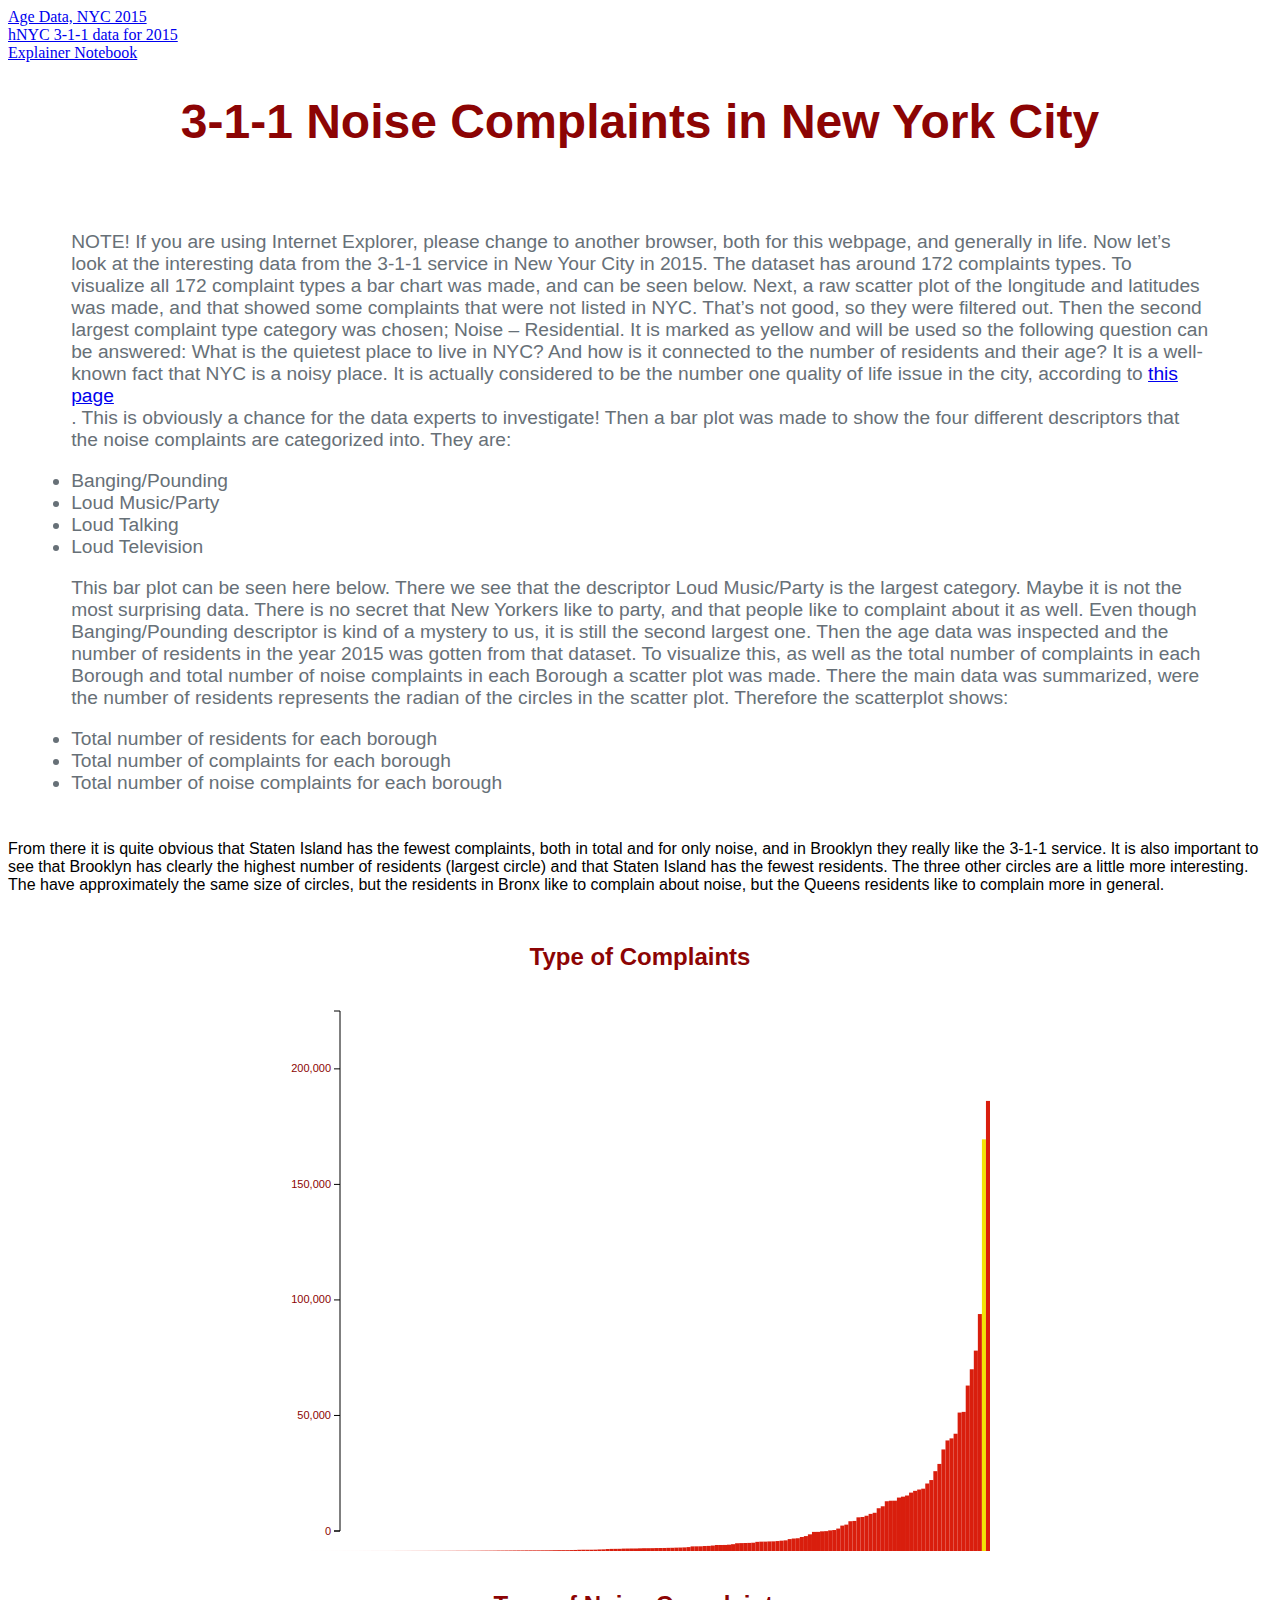
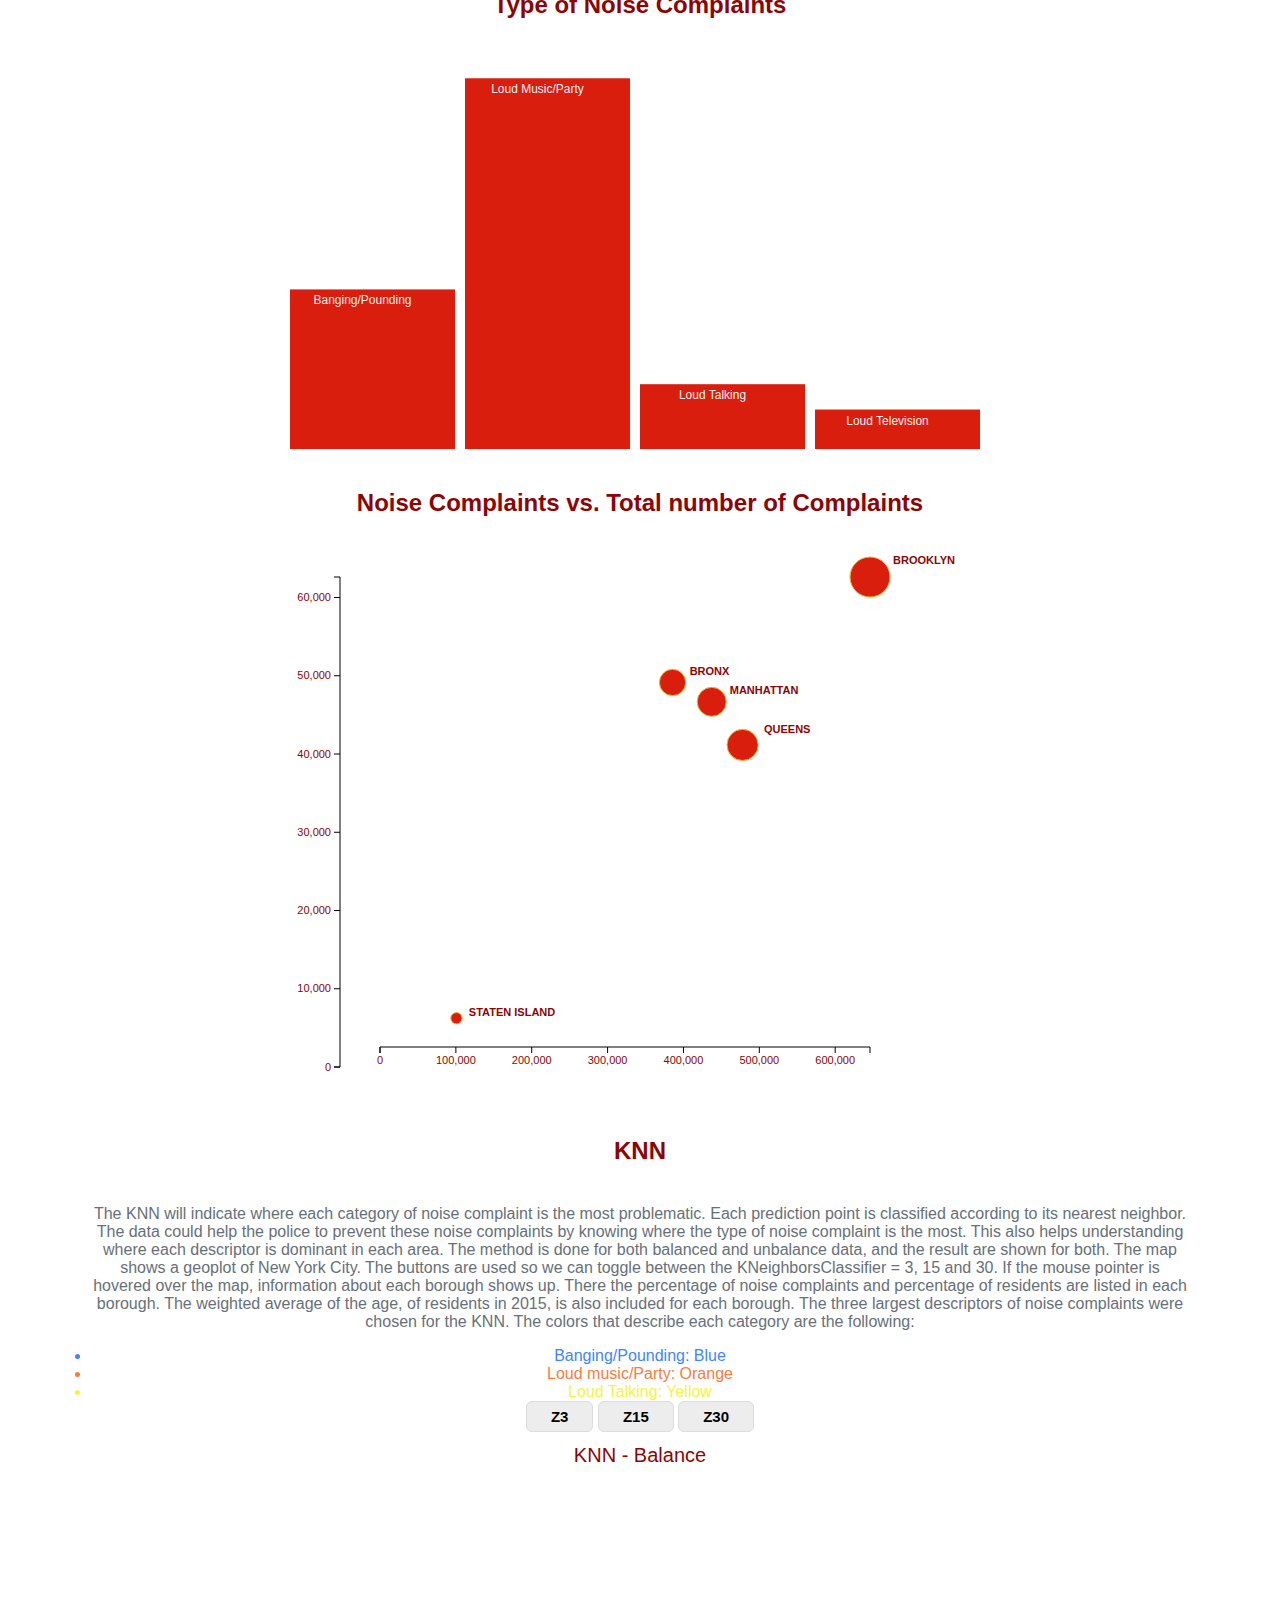
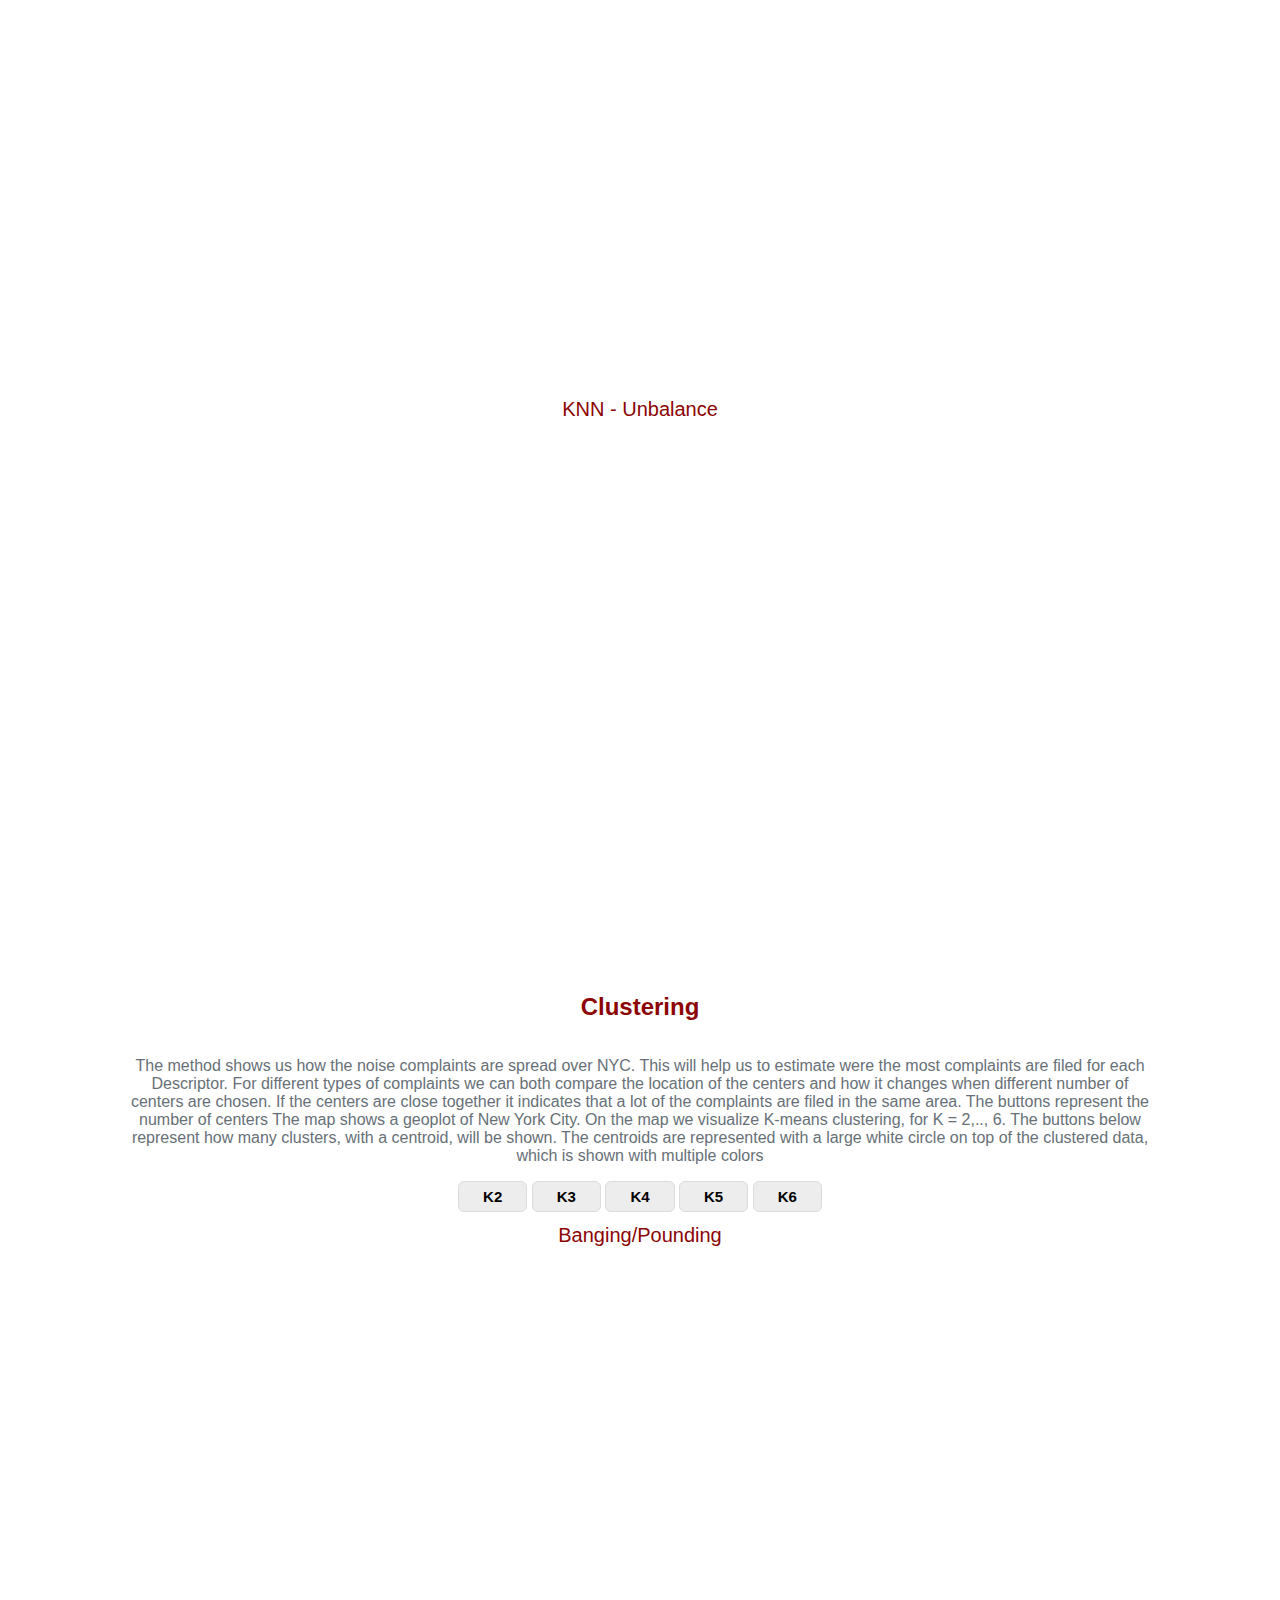
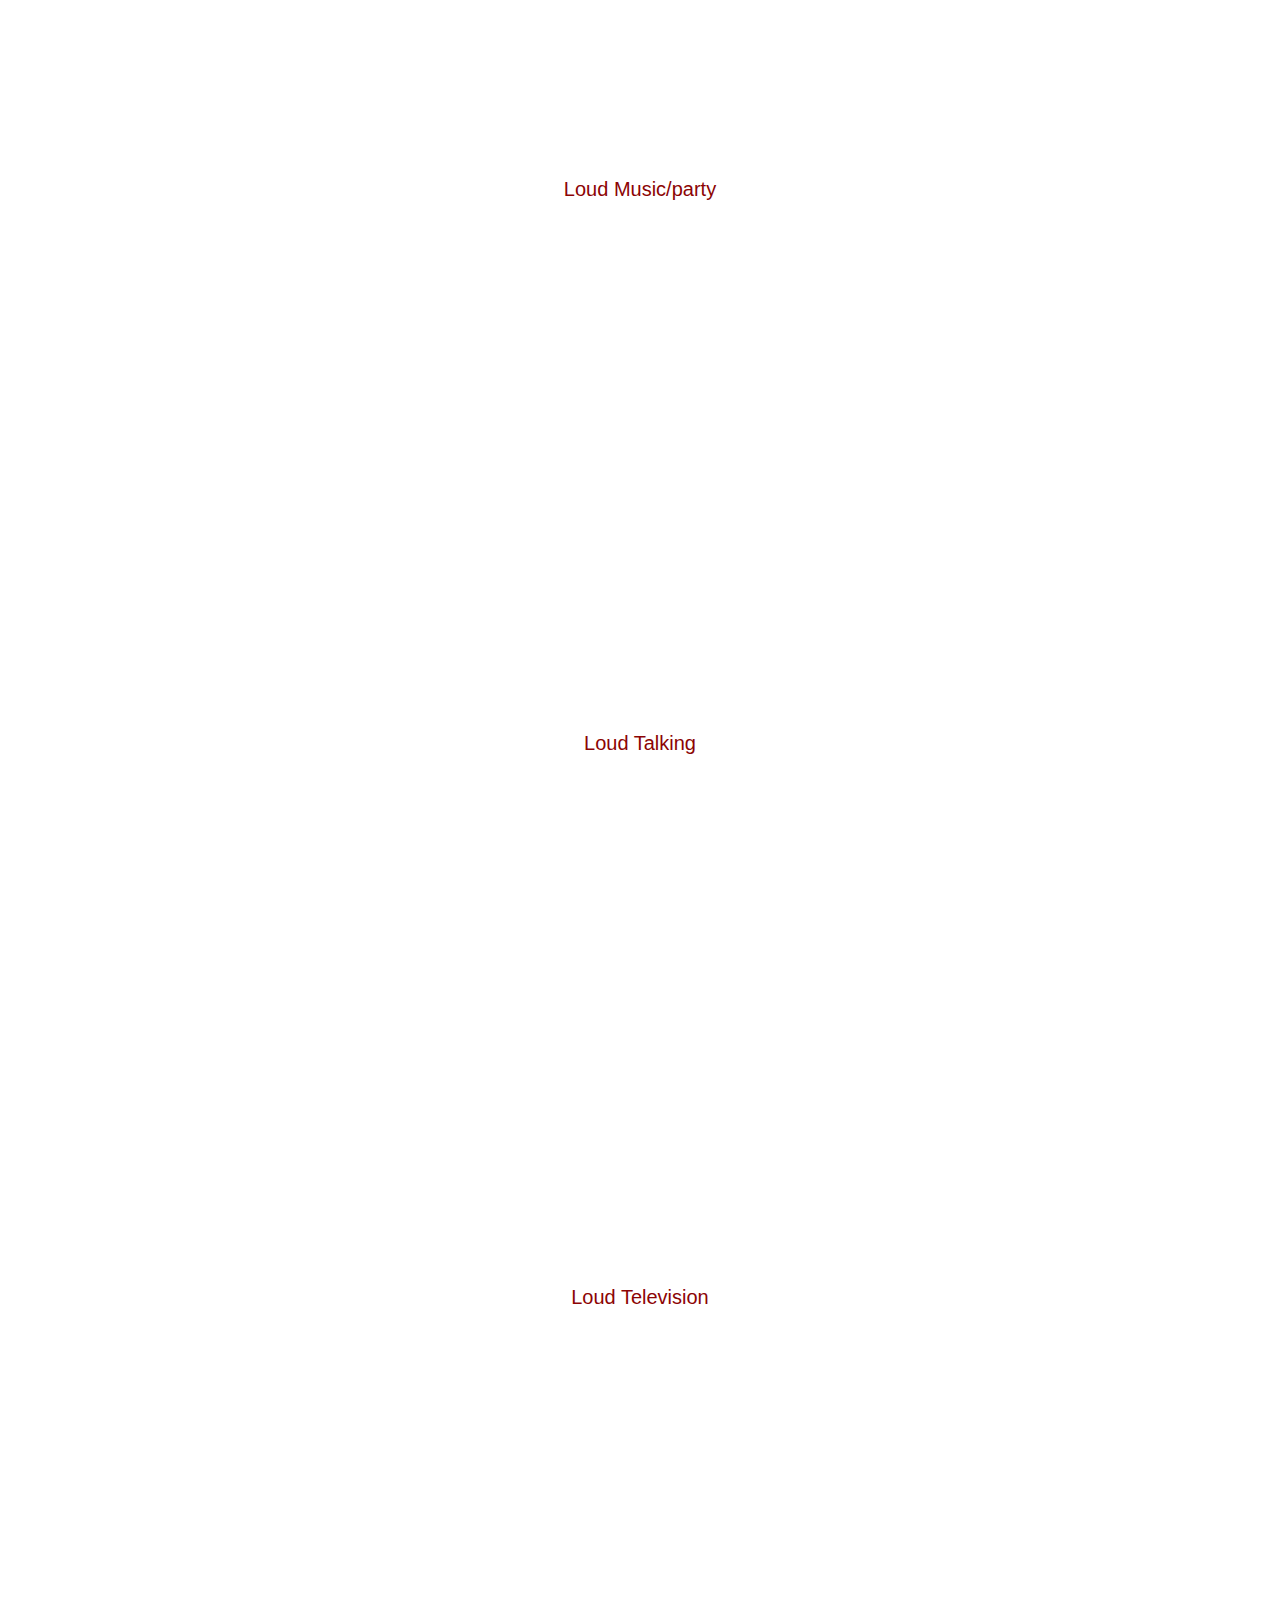
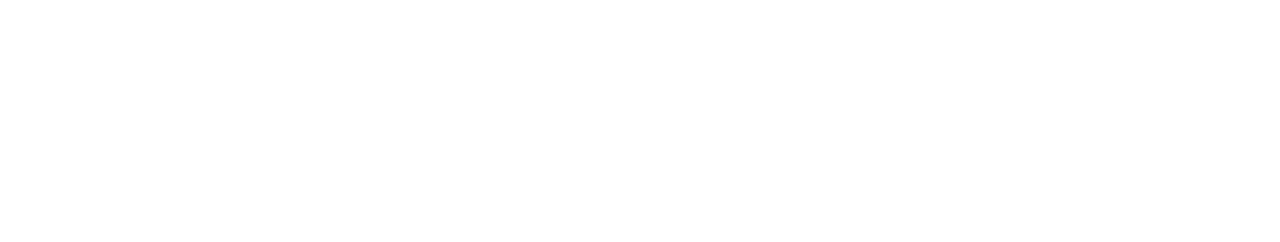
==== commit 671d4f41: "Add files via upload" ====
--- a/index.html
+++ b/index.html
@@ -14,27 +14,34 @@
     </head>
     <body>
 
-    <a href="https://data.cityofnewyork.us/City-Government/Projected-Population-2010-2040-Total-By-Age-Groups/97pn-acdf">Age Data, NYC 2015</a><br>
-    <a href="https://data.cityofnewyork.us/Social-Services/311-Service-Requests-2015/hemm-82xw">hNYC 3-1-1 data for 2015</a><br>
-
-
-        <header><h1> 311 Noise Complaints in New York City</h1></header>
+    <a href="https:/Data.cityofnewyork.us/City-Government/Projected-Population-2010-2040-Total-By-Age-Groups/97pn-acdf">Age Data, NYC 2015</a><br>
+    <a href="https:/Data.cityofnewyork.us/Social-Services/311-Service-Requests-2015/hemm-82xw">hNYC 3-1-1 data for 2015</a><br>
+    <a href="http://nbviewer.jupyter.org/github/gardurinn/social/blob/master/Explainer%20notebook.ipynb">Explainer Notebook</a><br>
+
+        <header><h1> 3-1-1 Noise Complaints in New York City</h1></header>
        
          <div class="textcontainer">
-         <p>
-            The dataset has around 172 complaints types. To visualize all 172 complaint types a bar chart was made, and can be seen below.  Then a raw scatter pot of the longtitude and latitudes was made, and that showed some complaints that were not listed in NY, so they were filtered out. Then the second largest complaint type category was chosen; Noise – Residential. Then a bar plot was made to show the four different dicriptors that the noise complaints are catogorised into. They are:</p>
+         <p>NOTE! If you are using Internet Explorer, please change to another browser, both for this webpage, and generally in life. 
+          Now let’s look at the interesting data from the 3-1-1 service in New Your City in 2015. The dataset has around 172 complaints types. To visualize all 172 complaint types a bar chart was made, and can be seen below.  
+          Next, a raw scatter plot of the longitude and latitudes was made, and that showed some complaints that were not listed in NYC. That’s not good, so they were filtered out. Then the second largest complaint type category was chosen; Noise – Residential. It is marked as yellow and will be used so the following question can be answered:
+          What is the quietest place to live in NYC? And how is it connected to the number of residents and their age?
+          It is a well-known fact that NYC is a noisy place. It is actually considered to be the number one quality of life issue in the city, according to <a href="https://www.usatoday.com/story/news/nation/2014/01/18/noise-life-quality-complaint/4635273/"> this page </a><br> . This is obviously a chance for the data experts to investigate! 
+          Then a bar plot was made to show the four different descriptors that the noise complaints are categorized into. They are:
+          </p>
              <li> Banging/Pounding</li>
              <li> Loud Music/Party</li>
-             <li>Loud Talking</li>
-             <li>Loud Television</li>
-           <p> This bar plot can be seen here below. Then the age data was inspected and made a bar chart of the number of residents per Borough.  To get a better idea of the age,  a stacked bar plot of the age data was made. 
-            To visualize the total number of complaints in each Borough and total number of noise complaints in each Borough a scatter plot was made. There the the main data was summerised, were the number of residents representes the radian of the circles in the scatter plot. Therefore the scatterplot shows: </p>
+             <li> Loud Talking</li>
+             <li> Loud Television</li>
+           <p> This bar plot can be seen here below. There we see that the descriptor Loud Music/Party is the largest category. Maybe it is not the most surprising data. There is no secret that New Yorkers like to party, and that people like to complaint about it as well. Even though Banging/Pounding descriptor is kind of a mystery to us, it is still the second largest one. 
+Then the age data was inspected and the number of residents in the year 2015 was gotten from that dataset. To visualize this, as well as the total number of complaints in each Borough and total number of noise complaints in each Borough a scatter plot was made. There the main data was summarized, were the number of residents represents the radian of the circles in the scatter plot. Therefore the scatterplot shows:
+</p>
               <li> Total number of residents for each borough</li>
               <li> Total number of complaints for each borough</li>
               <li>Total number of noise complaints for each borough</li>
         
          </div>
-
+         <p> From there it is quite obvious that Staten Island has the fewest complaints, both in total and for only noise, and in Brooklyn they really like the 3-1-1 service. It is also important to see that Brooklyn has clearly the highest number of residents (largest circle) and that Staten Island has the fewest residents. The three other circles are a little more interesting. The have approximately the same size of circles, but the residents in Bronx like to complain about noise, but the Queens residents like to complain more in general. 
+</p>
             <div class="plot3 container">
             <p id="graphTitle"> Type of Complaints </p>
             </div>
@@ -58,10 +65,15 @@
             <div class="container">
                 <p id="graphTitle"> KNN </p>
                 <div style="margin: 20px">
-                <p>The KNN will indicates where each category of noise complaint is the most problematic. Each prediction point is classified according to its nearest neighbor. The data could help the police to prevent these noise complaints by knowing where the type of noise complaint is the most. This also helps understanding where each descriptor is dominant in each area. The method is done for both balanced and unbalance data, and the result are shown for both. The map shows a geoplot of New York City. The buttons are used so we can toggle between the KNeighborsClassifier = 3, 15 and 30. The colors that describe each category are the following:</p>
+                <p>The KNN will indicate where each category of noise complaint is the most problematic. Each prediction point is classified according to its nearest neighbor. The data could help the police to prevent these noise complaints by knowing where the type of noise complaint is the most. This also helps understanding where each descriptor is dominant in each area. The method is done for both balanced and unbalance data, and the result are shown for both. The map shows a geoplot of New York City. The buttons are used so we can toggle between the KNeighborsClassifier = 3, 15 and 30. 
+                If the mouse pointer is hovered over the map, information about each borough shows up. There the percentage of noise complaints and percentage of residents are listed in each borough. The weighted average of the age, of residents in 2015, is also included for each borough. 
+                The three largest descriptors of noise complaints were chosen for the KNN. The colors that describe each category are the following: 
+                </p>
+                <div>
                 <li style="color:#4286f4";>Banging/Pounding: Blue</li>
                 <li style="color:#f47d41";>Loud music/Party: Orange</li>
                 <li style="color:#f4f441";>Loud Talking: Yellow</li>
+
                 </div>  
                     <div>
                    <button id="Z3" class="KNN_Button">Z3</button>
@@ -74,9 +86,7 @@
             <div class="container">
                   <p id="graphTitle"> Clustering </p>
                 <div>
-                <p>The method shows us how the noise complaints are spread over NYC. This will help us to estimate were the most complaints are filed for each Descriptor. For different types of complaints we can both compare the location of the centers and how it changes when different number of centers are chosen. If the centers are close together it indicates that a lot of the complaints are filed in the same area. 
-                The buttons represent the number of centers
-                The map shows a geoplot of New York City. On the map we visualize K-means clustering, for K = 2,.., 6. The buttons below represent how many clusters, with a centroid, will be shown. The centroids are represented with a large white circle and the clustered data is shown with multiple colors. </p>
+                <p>The method shows us how the noise complaints are spread over NYC. This will help us to estimate were the most complaints are filed for each Descriptor. For different types of complaints we can both compare the location of the centers and how it changes when different number of centers are chosen. If the centers are close together it indicates that a lot of the complaints are filed in the same area. The buttons represent the number of centers The map shows a geoplot of New York City. On the map we visualize K-means clustering, for K = 2,.., 6. The buttons below represent how many clusters, with a centroid, will be shown. The centroids are represented with a large white circle on top of the clustered data, which is shown with multiple colors </p>
                 </div>
               <button id="KMean2" class="kernelButton">K2</button>
               <button id="KMean3" class="kernelButton">K3</button>
@@ -98,7 +108,7 @@
 
 
         var dataset;
-            d3.csv("/Data/Scatter_data.csv", function(dataset) {
+            d3.csv("Data/Scatter_data.csv", function(dataset) {
             // Strings to number
             dataset.forEach(function(d) {
                 d.NoiseComplaints = +d.NoiseComplaints;
@@ -275,7 +285,7 @@
 
         
         var dataset3;
-            d3.csv("/Data/ComplaintTypeTotal2.csv", function(dataset3) {
+            d3.csv("Data/ComplaintTypeTotal2.csv", function(dataset3) {
                // Strings to number
             dataset3.forEach(function(d) {
                 d.Total = +d.Total;
@@ -532,7 +542,7 @@
                             locations_balance.selectAll("circle").remove()
                             locations_unbalance.selectAll("circle").remove()
               //            d3.csv("DataSet2B_final.csv", function(data_loc) {
-                            d3.csv("/Data/knn_balance.csv", function(data_loc) {
+                            d3.csv("Data/knn_balance.csv", function(data_loc) {
                                    locations_balance.selectAll("circle")
                                    .data(data_loc)
                                    .enter()
@@ -550,7 +560,7 @@
                          })
                          .style("opacity",0.9);
                                 });
-                           d3.csv("/Data/knn_unbalance.csv", function(data_loc) {
+                           d3.csv("Data/knn_unbalance.csv", function(data_loc) {
                                  locations_unbalance.selectAll("circle")
                                  .data(data_loc)
                                  .enter()
@@ -848,7 +858,7 @@
                             locations_talk.selectAll("circle").remove()
                             locations_tv.selectAll("circle").remove()
               //            d3.csv("DataSet2B_final.csv", function(data_loc) {
-                            d3.csv("/Data/Clustering_Bang.csv", function(data_loc) {
+                            d3.csv("Data/Clustering_Bang.csv", function(data_loc) {
                                    locations_bang.selectAll("circle")
                                    .data(data_loc)
                                    .enter()
@@ -866,7 +876,7 @@
                          })
                          .style("opacity",0.05);
                                 });
-                           d3.csv("/Data/Clustering_Music.csv", function(data_loc) {
+                           d3.csv("Data/Clustering_Music.csv", function(data_loc) {
                                  locations_musik.selectAll("circle")
                                  .data(data_loc)
                                  .enter()
@@ -884,7 +894,7 @@
                              })
                              .style("opacity",0.05);
                                     });
-                                    d3.csv("/Data/Clustering_Talking.csv", function(data_loc) {
+                                    d3.csv("Data/Clustering_Talking.csv", function(data_loc) {
                                           locations_talk.selectAll("circle")
                                           .data(data_loc)
                                           .enter()
@@ -902,7 +912,7 @@
                                       })
                                       .style("opacity",0.05);
                                              });
-                                             d3.csv("/Data/Clustering_TV.csv", function(data_loc) {
+                                             d3.csv("Data/Clustering_TV.csv", function(data_loc) {
                                                    locations_tv.selectAll("circle")
                                                    .data(data_loc)
                                                    .enter()
@@ -931,7 +941,7 @@
                                 centers_talk.selectAll("circle").remove()
                                 centers_tv.selectAll("circle").remove()
                 //                d3.csv("DataSet2B_center.csv", function(data_center){
-                                  d3.csv("/Data/Center_Bang.csv", function(data_center){
+                                  d3.csv("Data/Center_Bang.csv", function(data_center){
                                     centers_bang.selectAll("circle")
                                         .data(data_center)
                                         .enter()
@@ -946,7 +956,7 @@
                                        .style("fill", 'white')
                                       .attr("stroke", "black")
                                               });
-                                    d3.csv("/Data/Center_Music.csv", function(data_center){
+                                    d3.csv("Data/Center_Music.csv", function(data_center){
                                       centers_musik.selectAll("circle")
                                           .data(data_center)
                                           .enter()
@@ -961,7 +971,7 @@
                                           .style("fill", 'white')
                                          .attr("stroke", "black")
                                                  });
-                                      d3.csv("/Data/Center_Talking.csv", function(data_center){
+                                      d3.csv("Data/Center_Talking.csv", function(data_center){
                                         centers_talk.selectAll("circle")
                                             .data(data_center)
                                             .enter()
@@ -976,7 +986,7 @@
                                             .style("fill", 'white')
                                            .attr("stroke", "black")
                                                    });
-                                        d3.csv("/Data/Center_TV.csv", function(data_center){
+                                        d3.csv("Data/Center_TV.csv", function(data_center){
                                           centers_tv.selectAll("circle")
                                               .data(data_center)
                                               .enter()
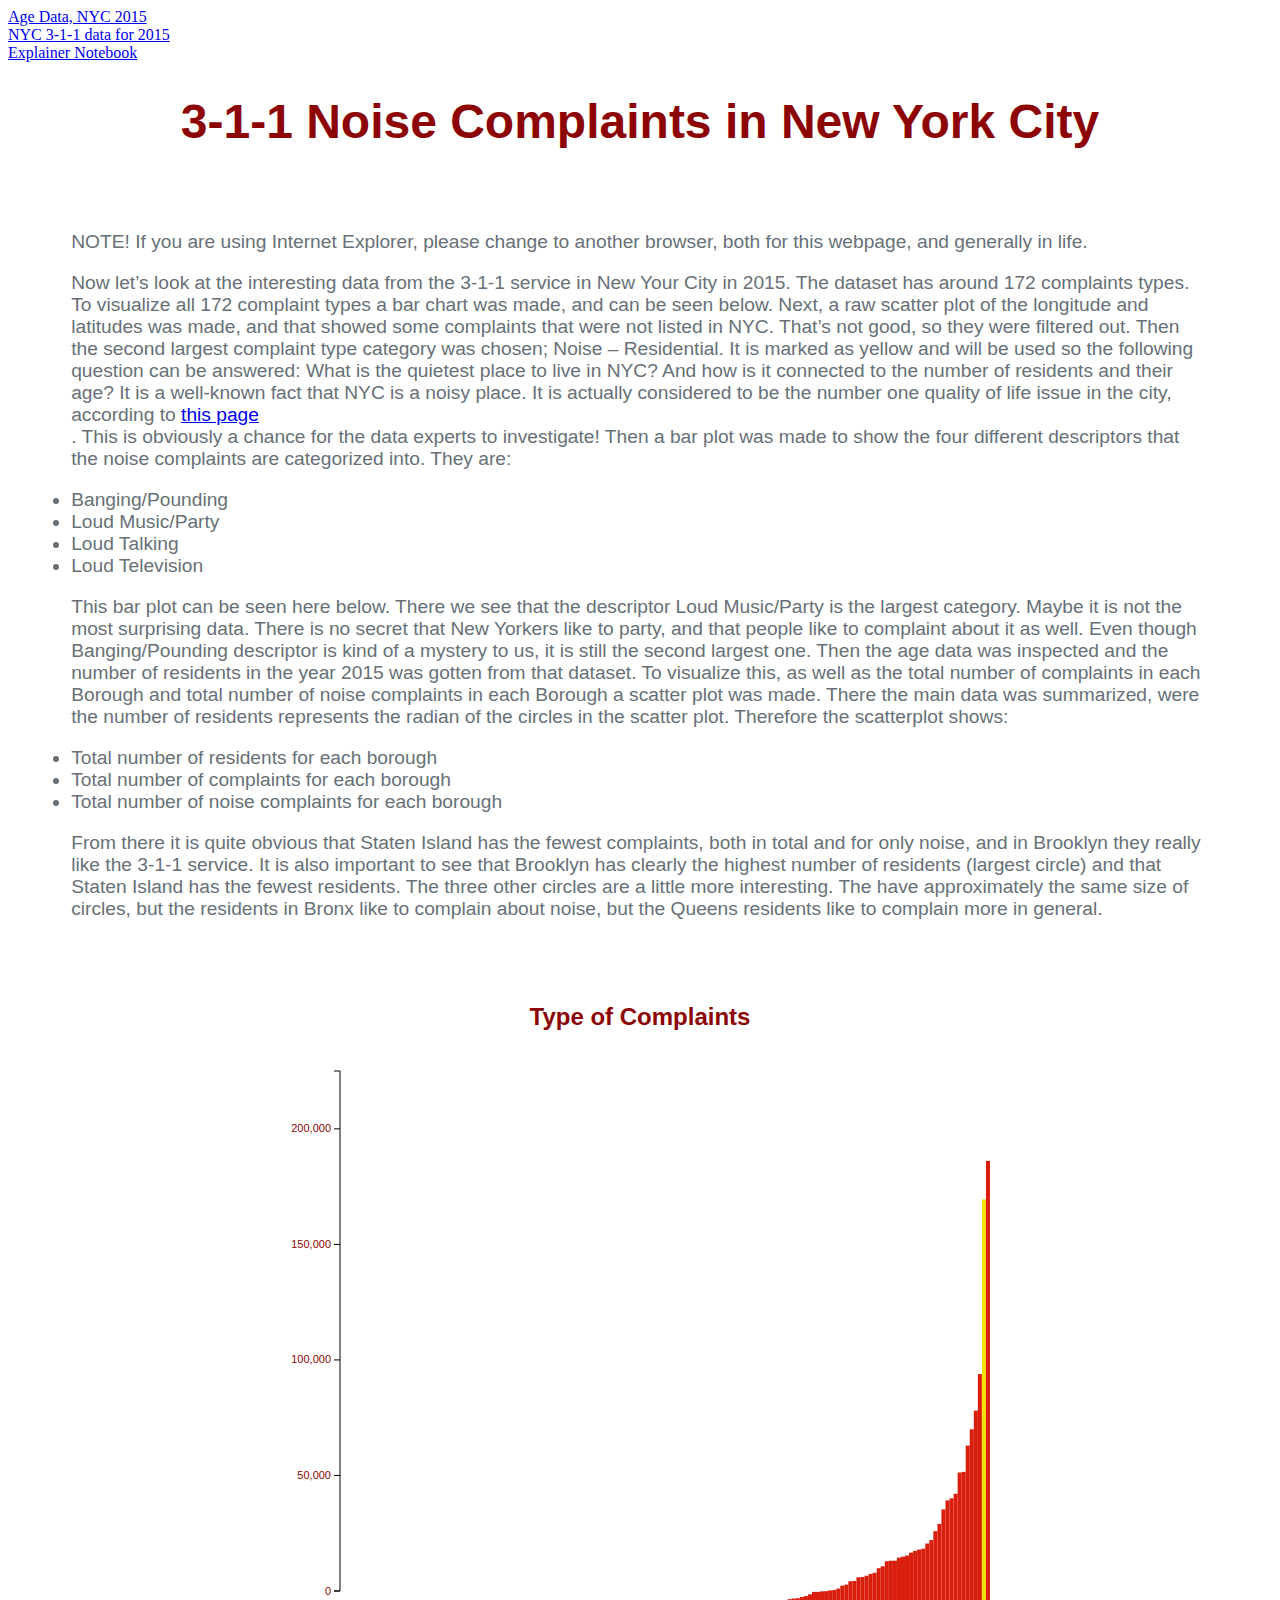
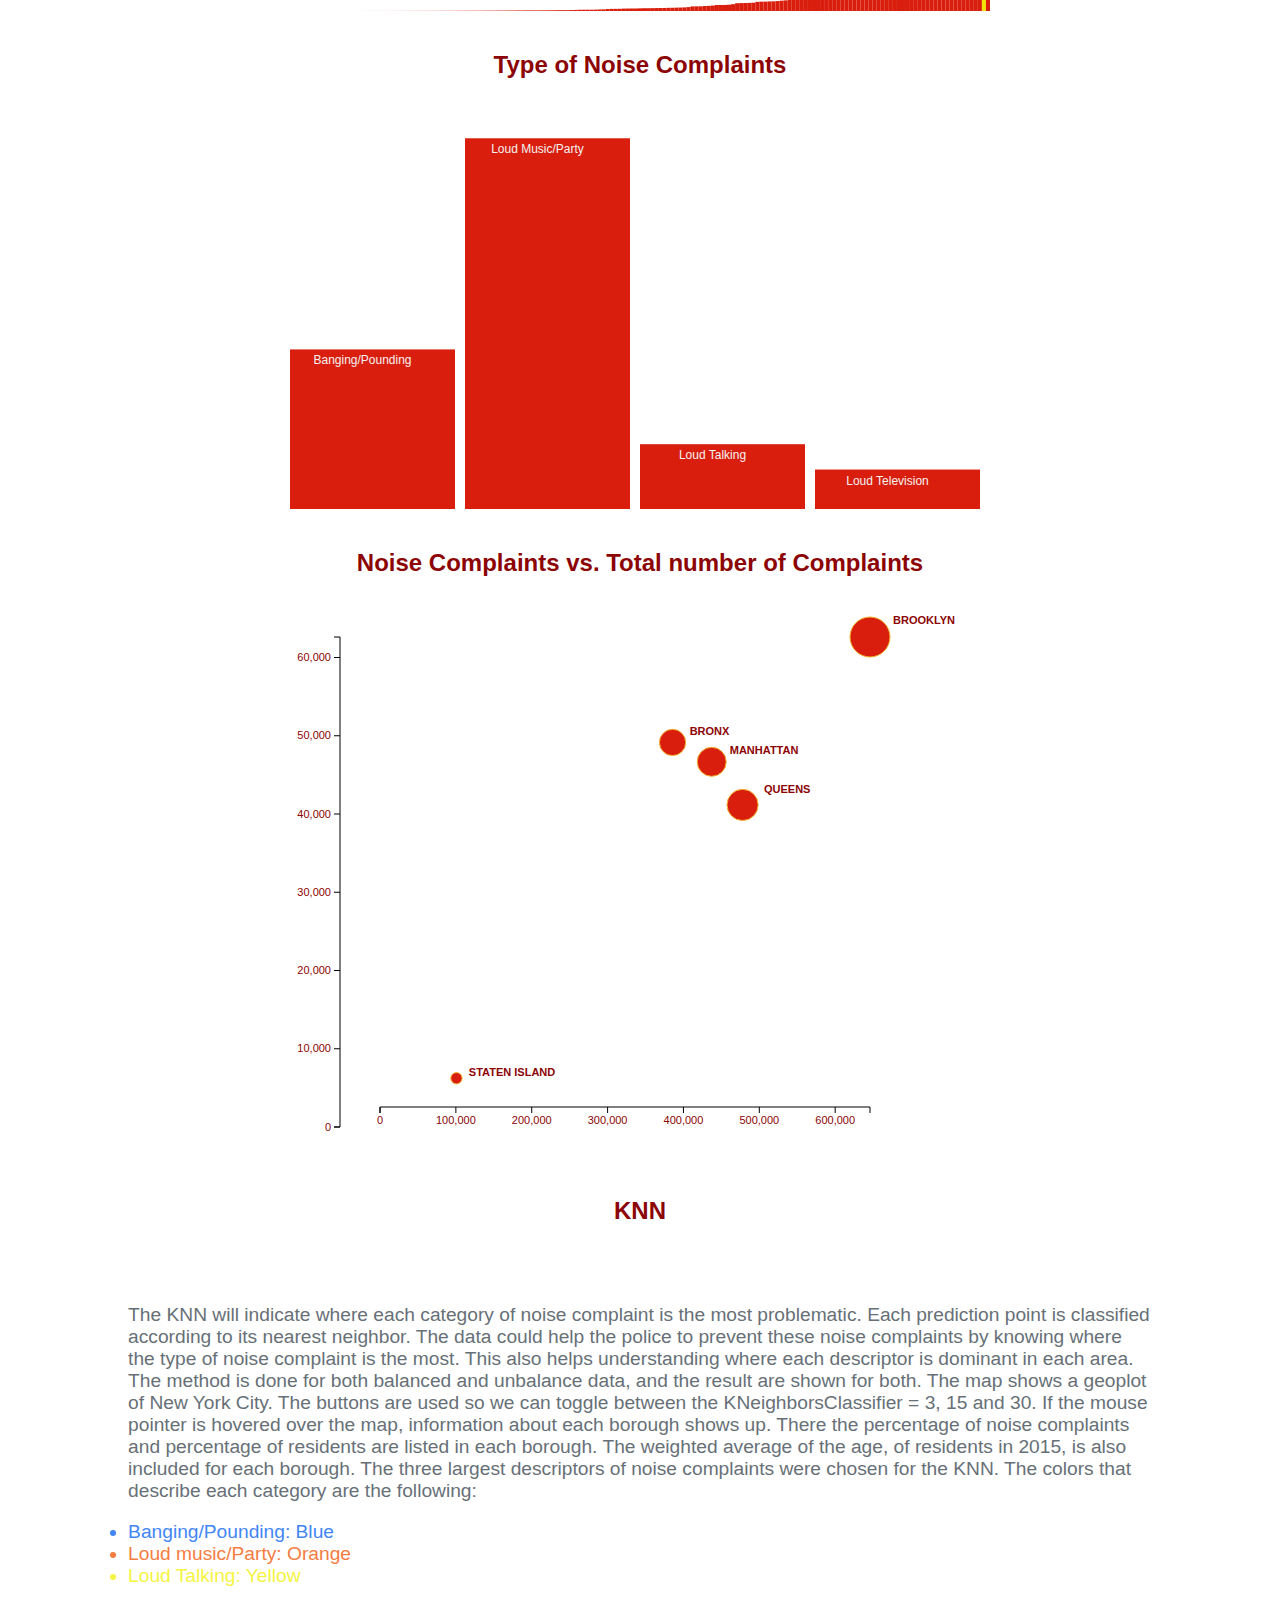
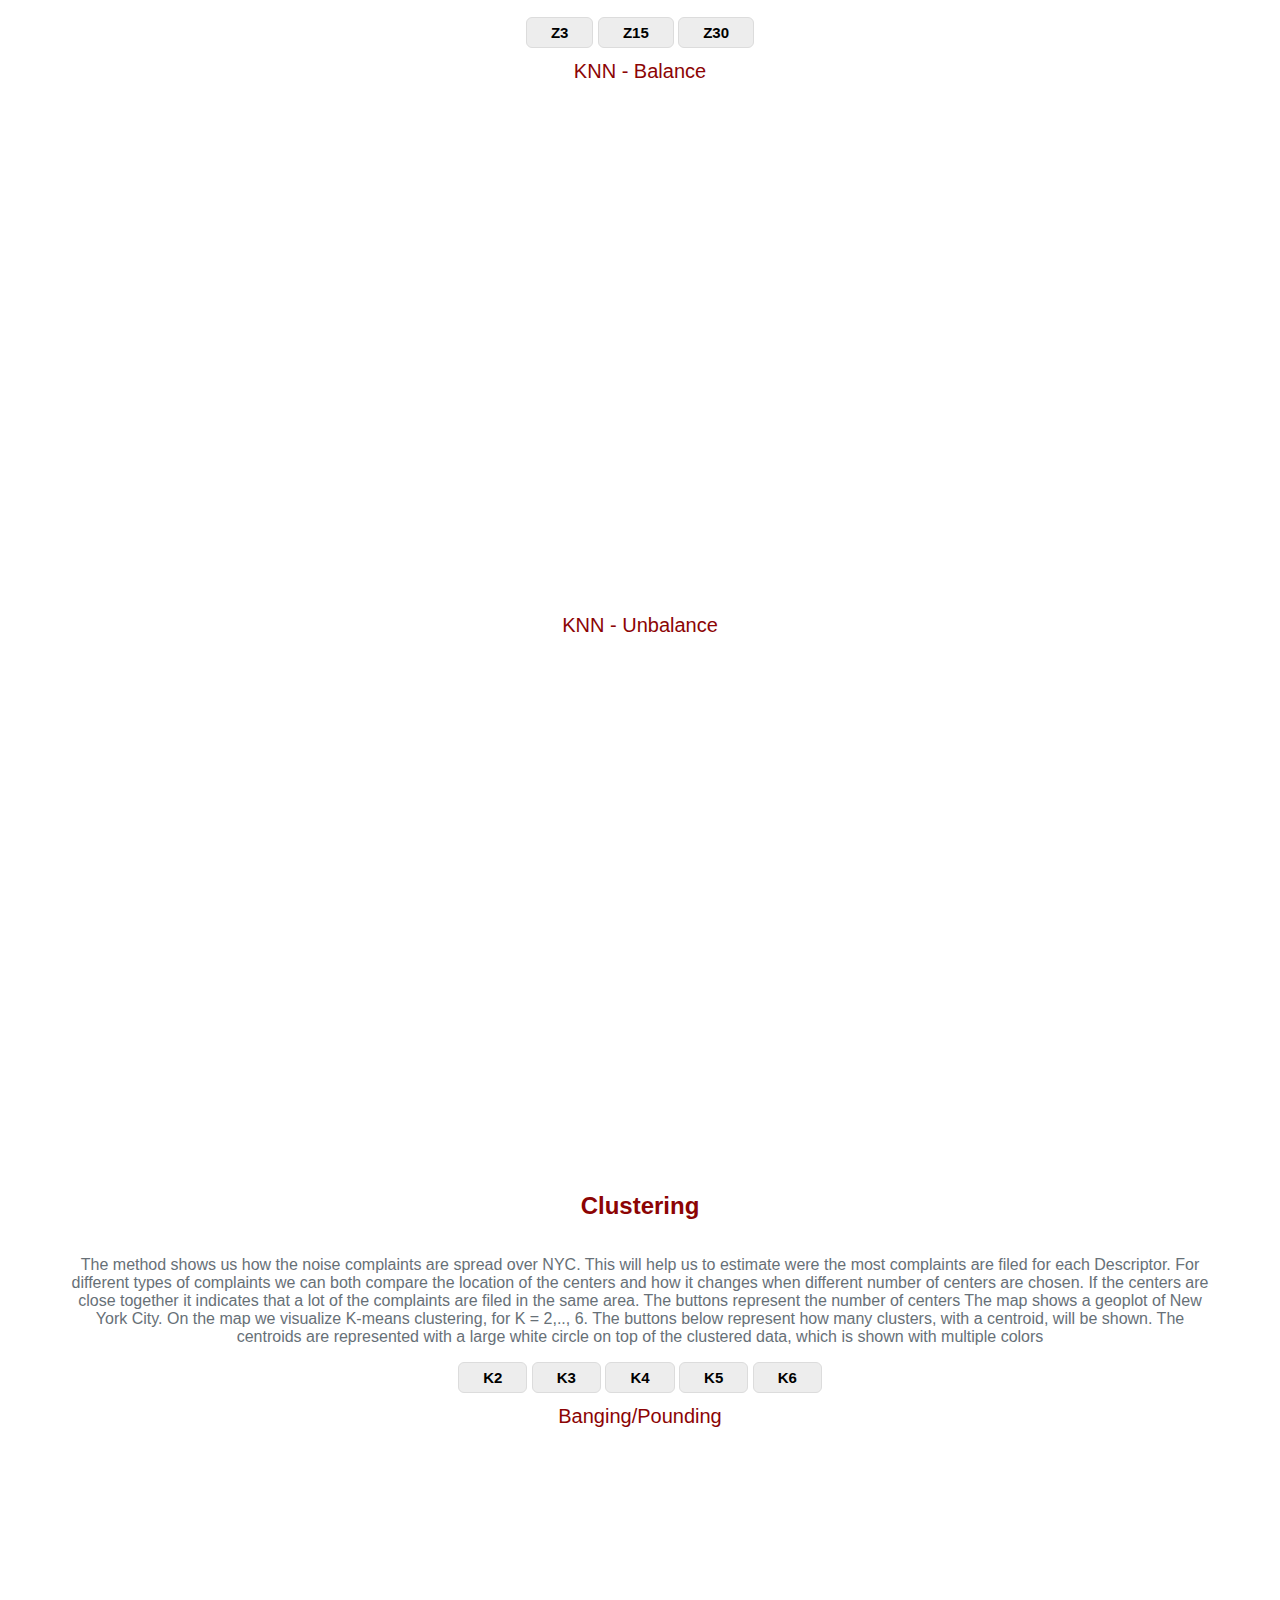
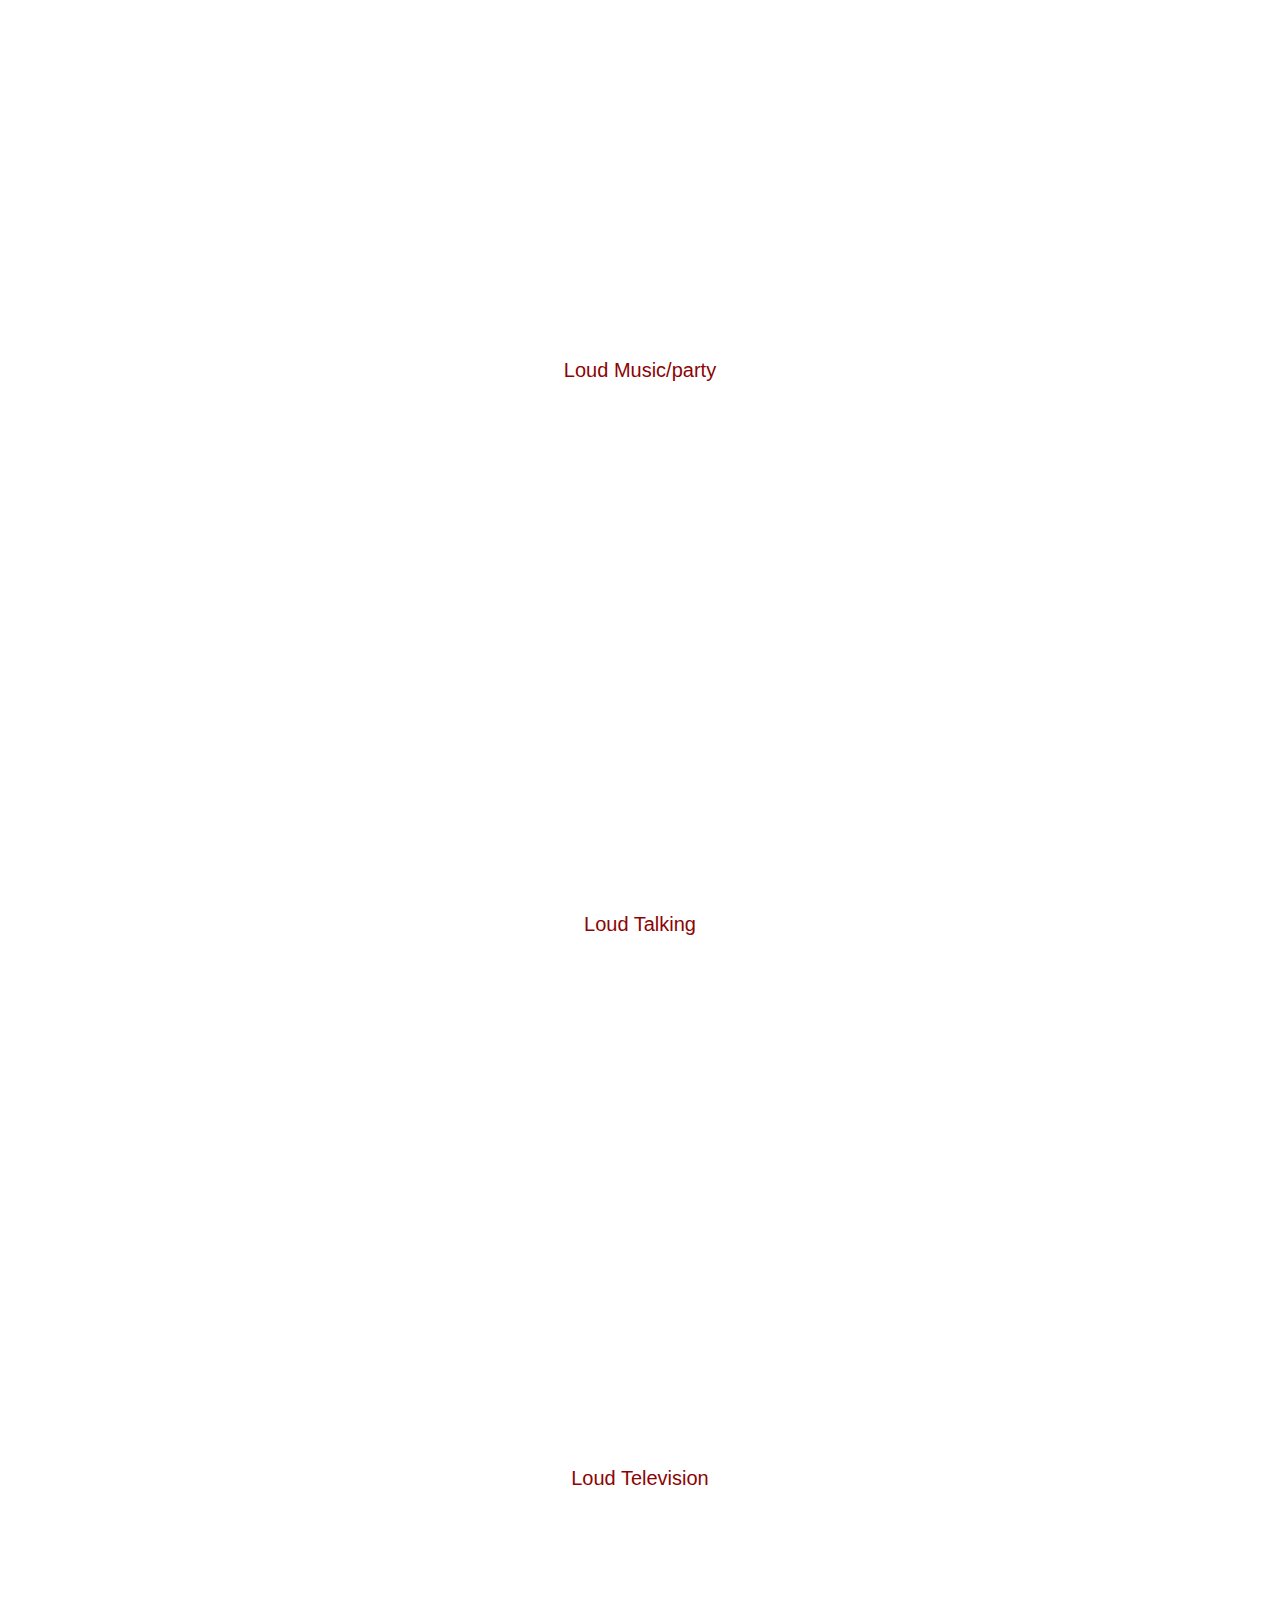
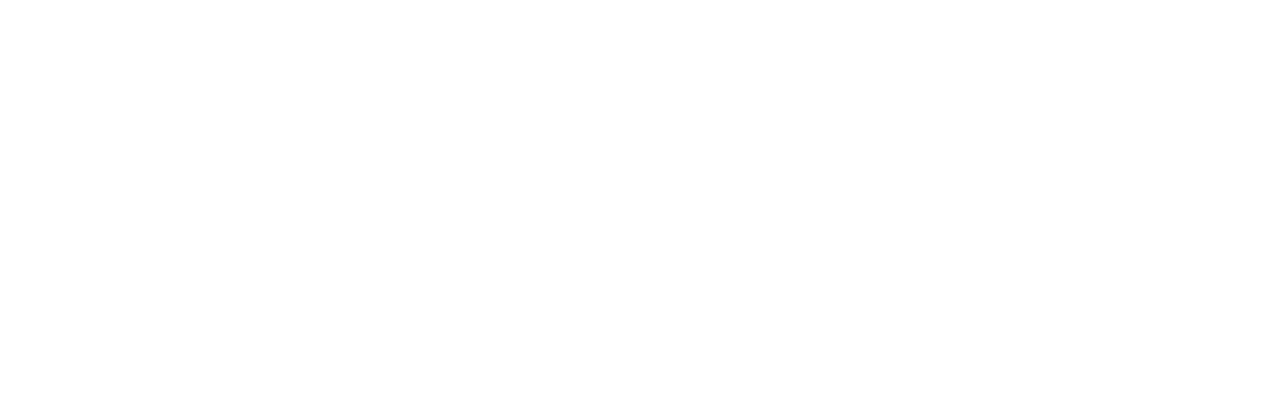
==== commit bb525348: "Add files via upload" ====
--- a/index.html
+++ b/index.html
@@ -15,14 +15,14 @@
     <body>
 
     <a href="https:/Data.cityofnewyork.us/City-Government/Projected-Population-2010-2040-Total-By-Age-Groups/97pn-acdf">Age Data, NYC 2015</a><br>
-    <a href="https:/Data.cityofnewyork.us/Social-Services/311-Service-Requests-2015/hemm-82xw">hNYC 3-1-1 data for 2015</a><br>
+    <a href="https:/Data.cityofnewyork.us/Social-Services/311-Service-Requests-2015/hemm-82xw">NYC 3-1-1 data for 2015</a><br>
     <a href="http://nbviewer.jupyter.org/github/gardurinn/social/blob/master/Explainer%20notebook.ipynb">Explainer Notebook</a><br>
 
         <header><h1> 3-1-1 Noise Complaints in New York City</h1></header>
        
          <div class="textcontainer">
-         <p>NOTE! If you are using Internet Explorer, please change to another browser, both for this webpage, and generally in life. 
-          Now let’s look at the interesting data from the 3-1-1 service in New Your City in 2015. The dataset has around 172 complaints types. To visualize all 172 complaint types a bar chart was made, and can be seen below.  
+         <p>NOTE! If you are using Internet Explorer, please change to another browser, both for this webpage, and generally in life. </p>
+          <p>Now let’s look at the interesting data from the 3-1-1 service in New Your City in 2015. The dataset has around 172 complaints types. To visualize all 172 complaint types a bar chart was made, and can be seen below.  
           Next, a raw scatter plot of the longitude and latitudes was made, and that showed some complaints that were not listed in NYC. That’s not good, so they were filtered out. Then the second largest complaint type category was chosen; Noise – Residential. It is marked as yellow and will be used so the following question can be answered:
           What is the quietest place to live in NYC? And how is it connected to the number of residents and their age?
           It is a well-known fact that NYC is a noisy place. It is actually considered to be the number one quality of life issue in the city, according to <a href="https://www.usatoday.com/story/news/nation/2014/01/18/noise-life-quality-complaint/4635273/"> this page </a><br> . This is obviously a chance for the data experts to investigate! 
@@ -39,9 +39,10 @@
               <li> Total number of complaints for each borough</li>
               <li>Total number of noise complaints for each borough</li>
         
-         </div>
+         
          <p> From there it is quite obvious that Staten Island has the fewest complaints, both in total and for only noise, and in Brooklyn they really like the 3-1-1 service. It is also important to see that Brooklyn has clearly the highest number of residents (largest circle) and that Staten Island has the fewest residents. The three other circles are a little more interesting. The have approximately the same size of circles, but the residents in Bronx like to complain about noise, but the Queens residents like to complain more in general. 
-</p>
+         </p> </div>
+            
             <div class="plot3 container">
             <p id="graphTitle"> Type of Complaints </p>
             </div>
@@ -64,7 +65,7 @@
    
             <div class="container">
                 <p id="graphTitle"> KNN </p>
-                <div style="margin: 20px">
+                <div class="textcontainer">
                 <p>The KNN will indicate where each category of noise complaint is the most problematic. Each prediction point is classified according to its nearest neighbor. The data could help the police to prevent these noise complaints by knowing where the type of noise complaint is the most. This also helps understanding where each descriptor is dominant in each area. The method is done for both balanced and unbalance data, and the result are shown for both. The map shows a geoplot of New York City. The buttons are used so we can toggle between the KNeighborsClassifier = 3, 15 and 30. 
                 If the mouse pointer is hovered over the map, information about each borough shows up. There the percentage of noise complaints and percentage of residents are listed in each borough. The weighted average of the age, of residents in 2015, is also included for each borough. 
                 The three largest descriptors of noise complaints were chosen for the KNN. The colors that describe each category are the following: 
@@ -73,7 +74,7 @@
                 <li style="color:#4286f4";>Banging/Pounding: Blue</li>
                 <li style="color:#f47d41";>Loud music/Party: Orange</li>
                 <li style="color:#f4f441";>Loud Talking: Yellow</li>
-
+                </div>
                 </div>  
                     <div>
                    <button id="Z3" class="KNN_Button">Z3</button>
@@ -88,6 +89,7 @@
                 <div>
                 <p>The method shows us how the noise complaints are spread over NYC. This will help us to estimate were the most complaints are filed for each Descriptor. For different types of complaints we can both compare the location of the centers and how it changes when different number of centers are chosen. If the centers are close together it indicates that a lot of the complaints are filed in the same area. The buttons represent the number of centers The map shows a geoplot of New York City. On the map we visualize K-means clustering, for K = 2,.., 6. The buttons below represent how many clusters, with a centroid, will be shown. The centroids are represented with a large white circle on top of the clustered data, which is shown with multiple colors </p>
                 </div>
+                <div></div>
               <button id="KMean2" class="kernelButton">K2</button>
               <button id="KMean3" class="kernelButton">K3</button>
               <button id="KMean4" class="kernelButton">K4</button>
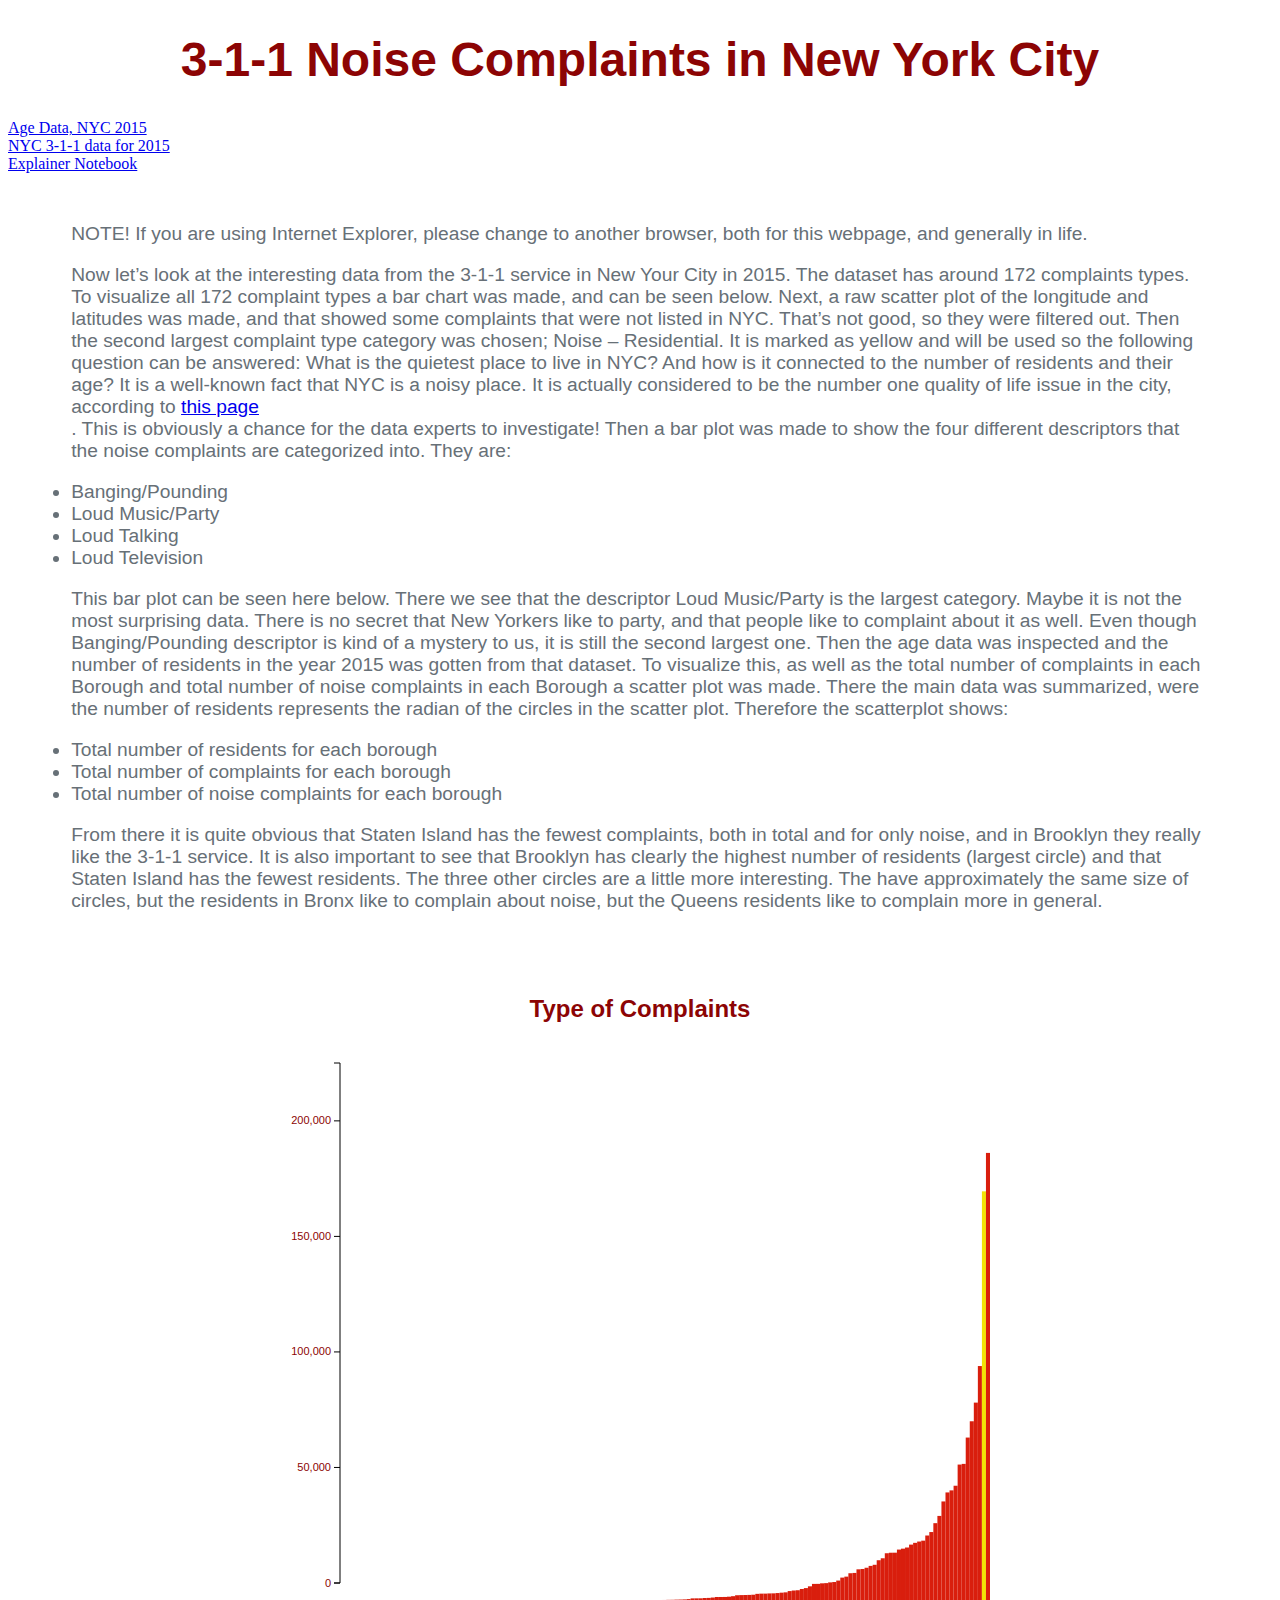
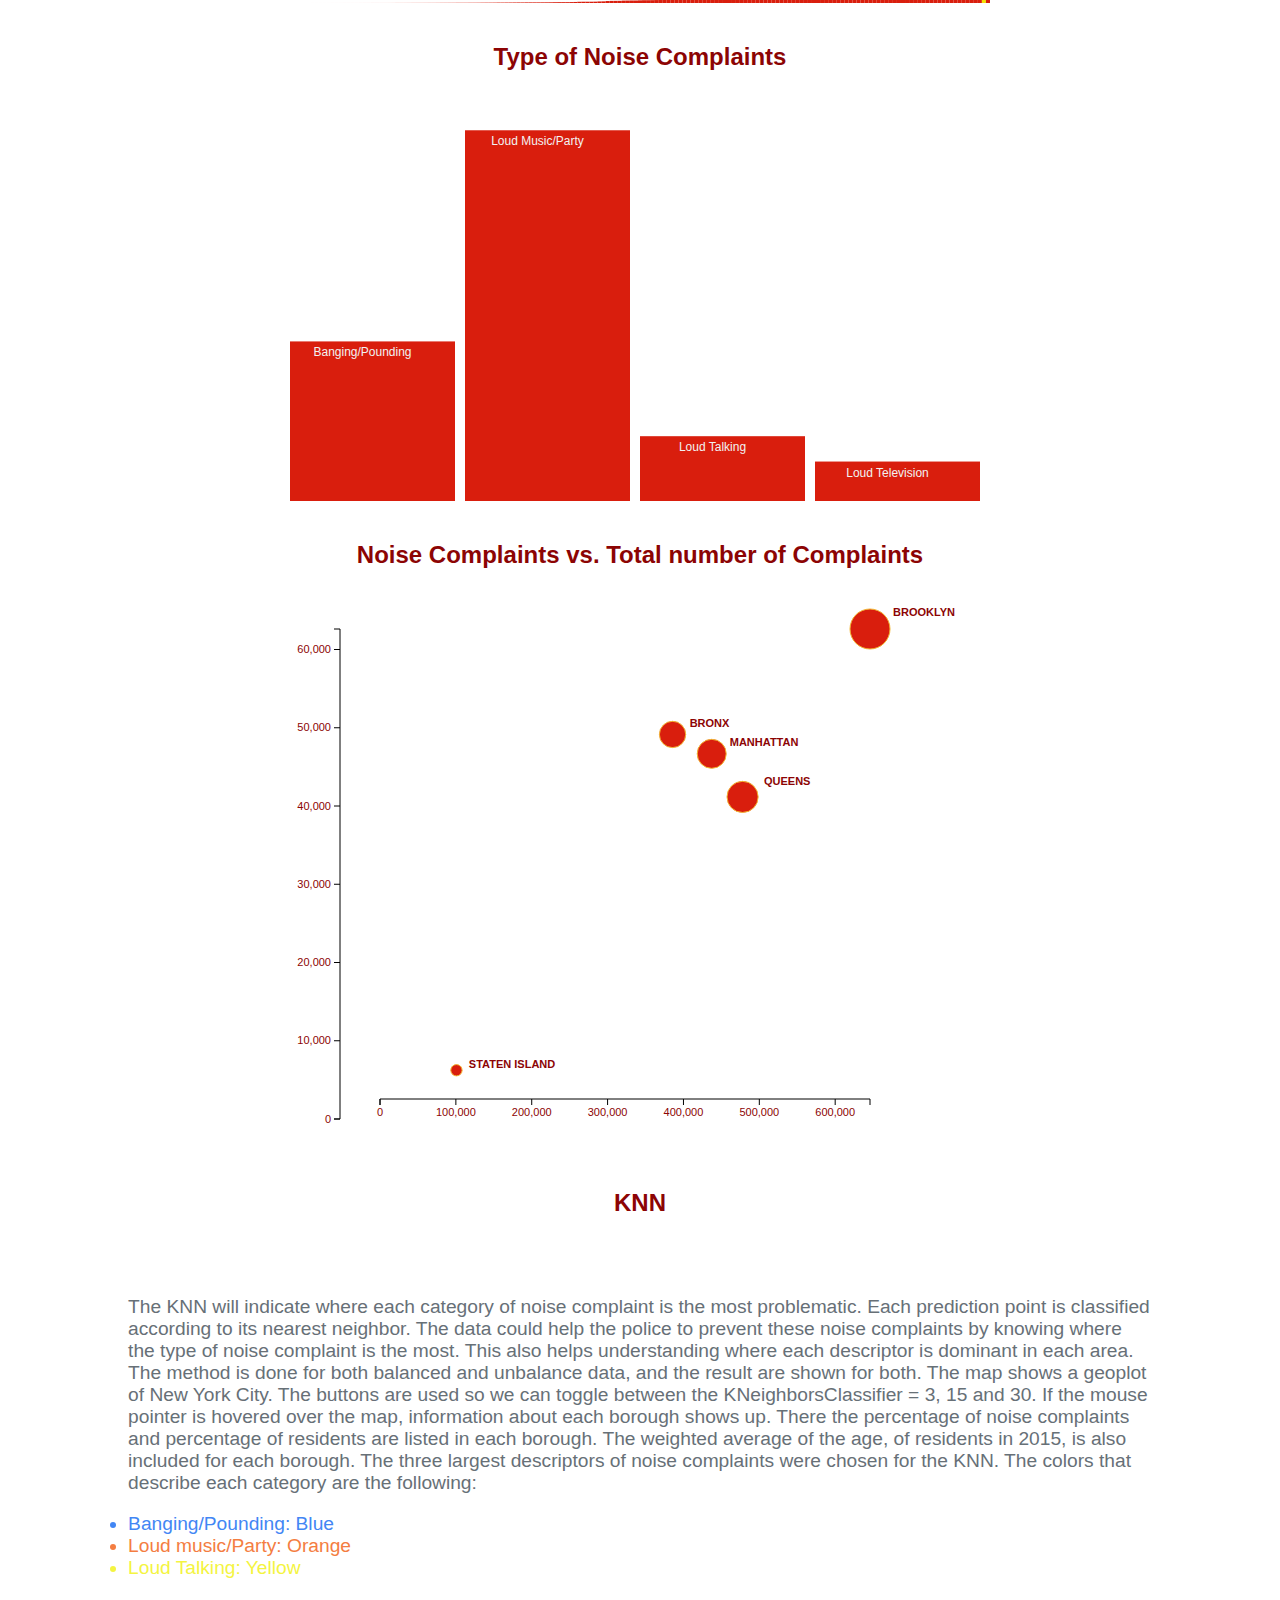
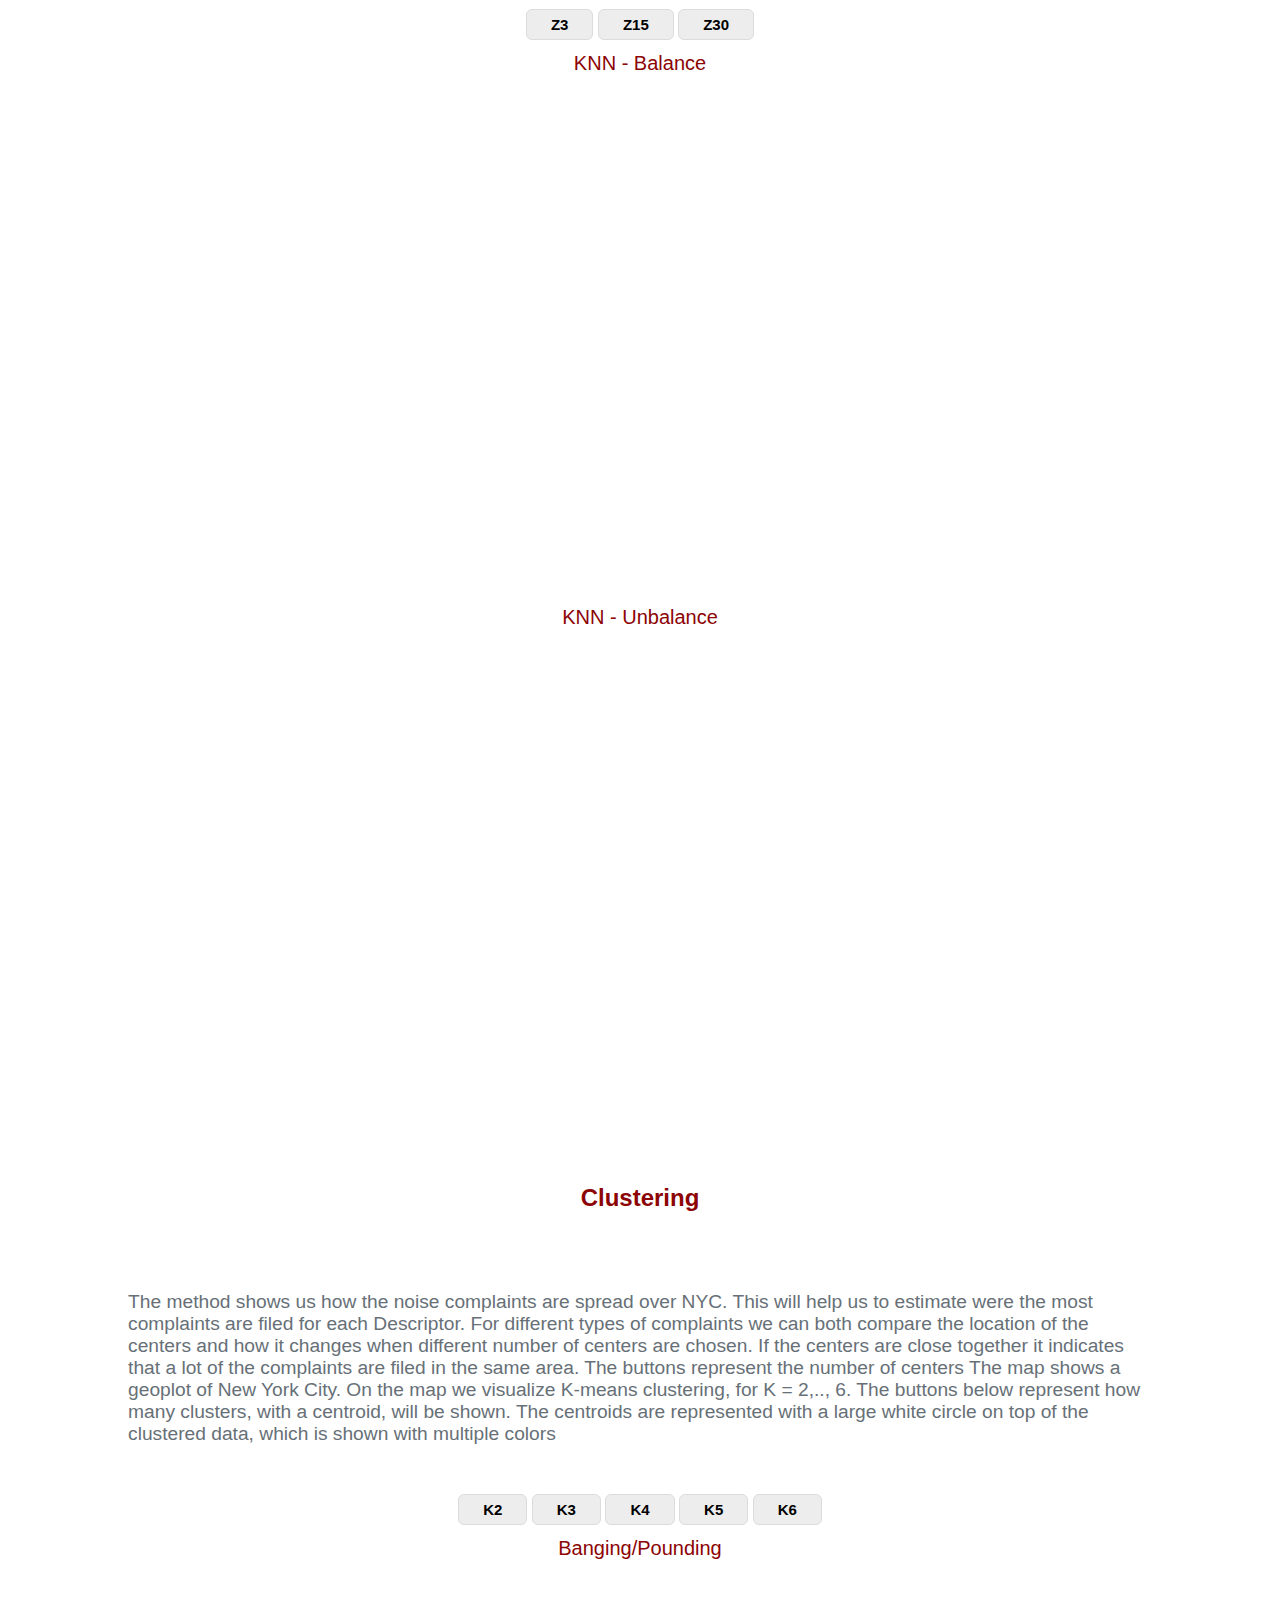
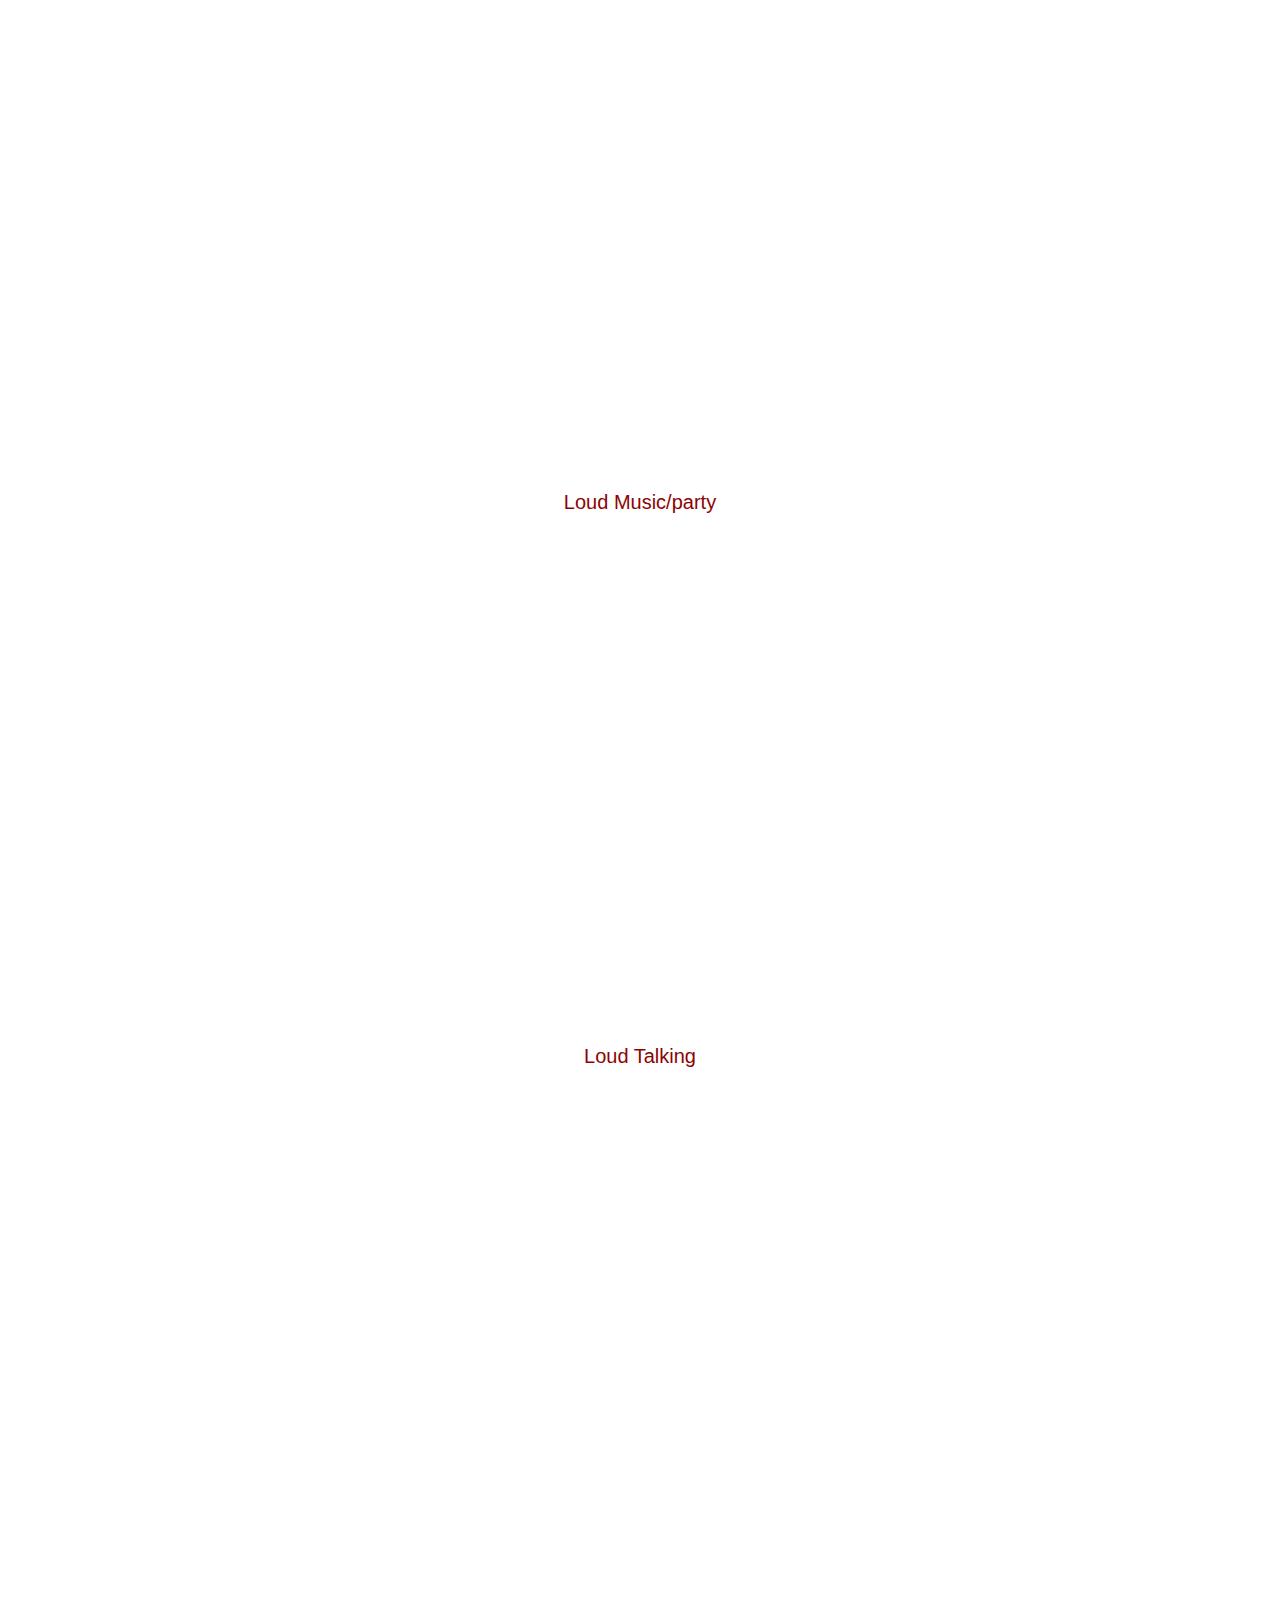
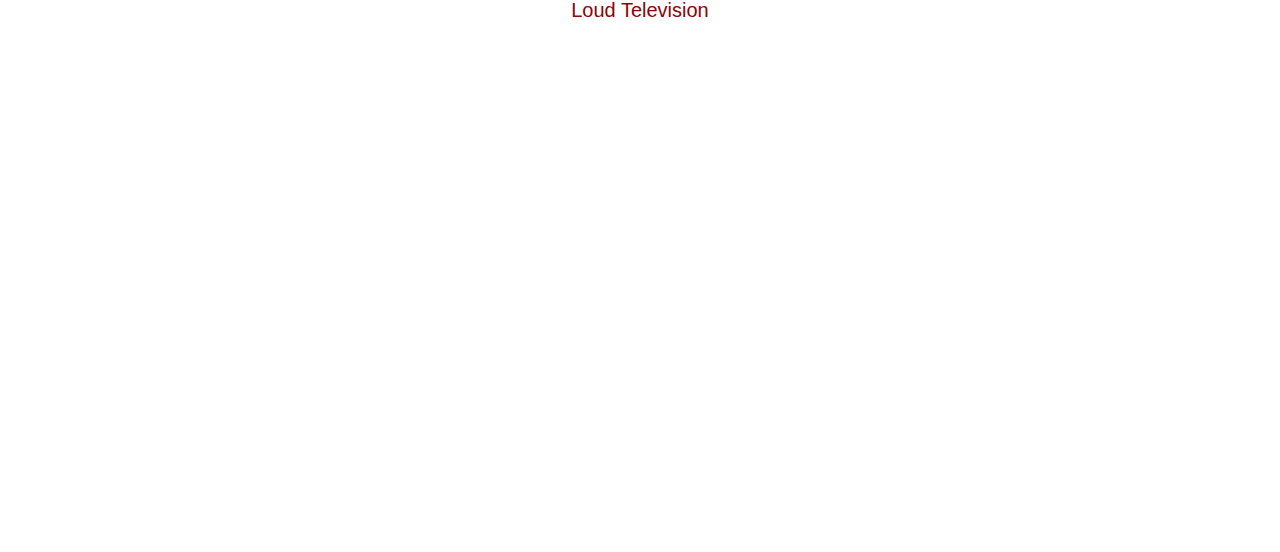
==== commit 7d844112: "Add files via upload" ====
--- a/index.html
+++ b/index.html
@@ -14,12 +14,13 @@
     </head>
     <body>
 
+    
+        <header><h1> 3-1-1 Noise Complaints in New York City</h1></header>
+       
     <a href="https:/Data.cityofnewyork.us/City-Government/Projected-Population-2010-2040-Total-By-Age-Groups/97pn-acdf">Age Data, NYC 2015</a><br>
     <a href="https:/Data.cityofnewyork.us/Social-Services/311-Service-Requests-2015/hemm-82xw">NYC 3-1-1 data for 2015</a><br>
     <a href="http://nbviewer.jupyter.org/github/gardurinn/social/blob/master/Explainer%20notebook.ipynb">Explainer Notebook</a><br>
 
-        <header><h1> 3-1-1 Noise Complaints in New York City</h1></header>
-       
          <div class="textcontainer">
          <p>NOTE! If you are using Internet Explorer, please change to another browser, both for this webpage, and generally in life. </p>
           <p>Now let’s look at the interesting data from the 3-1-1 service in New Your City in 2015. The dataset has around 172 complaints types. To visualize all 172 complaint types a bar chart was made, and can be seen below.  
@@ -86,10 +87,9 @@
 
             <div class="container">
                   <p id="graphTitle"> Clustering </p>
-                <div>
+                <div class="textcontainer">
                 <p>The method shows us how the noise complaints are spread over NYC. This will help us to estimate were the most complaints are filed for each Descriptor. For different types of complaints we can both compare the location of the centers and how it changes when different number of centers are chosen. If the centers are close together it indicates that a lot of the complaints are filed in the same area. The buttons represent the number of centers The map shows a geoplot of New York City. On the map we visualize K-means clustering, for K = 2,.., 6. The buttons below represent how many clusters, with a centroid, will be shown. The centroids are represented with a large white circle on top of the clustered data, which is shown with multiple colors </p>
                 </div>
-                <div></div>
               <button id="KMean2" class="kernelButton">K2</button>
               <button id="KMean3" class="kernelButton">K3</button>
               <button id="KMean4" class="kernelButton">K4</button>
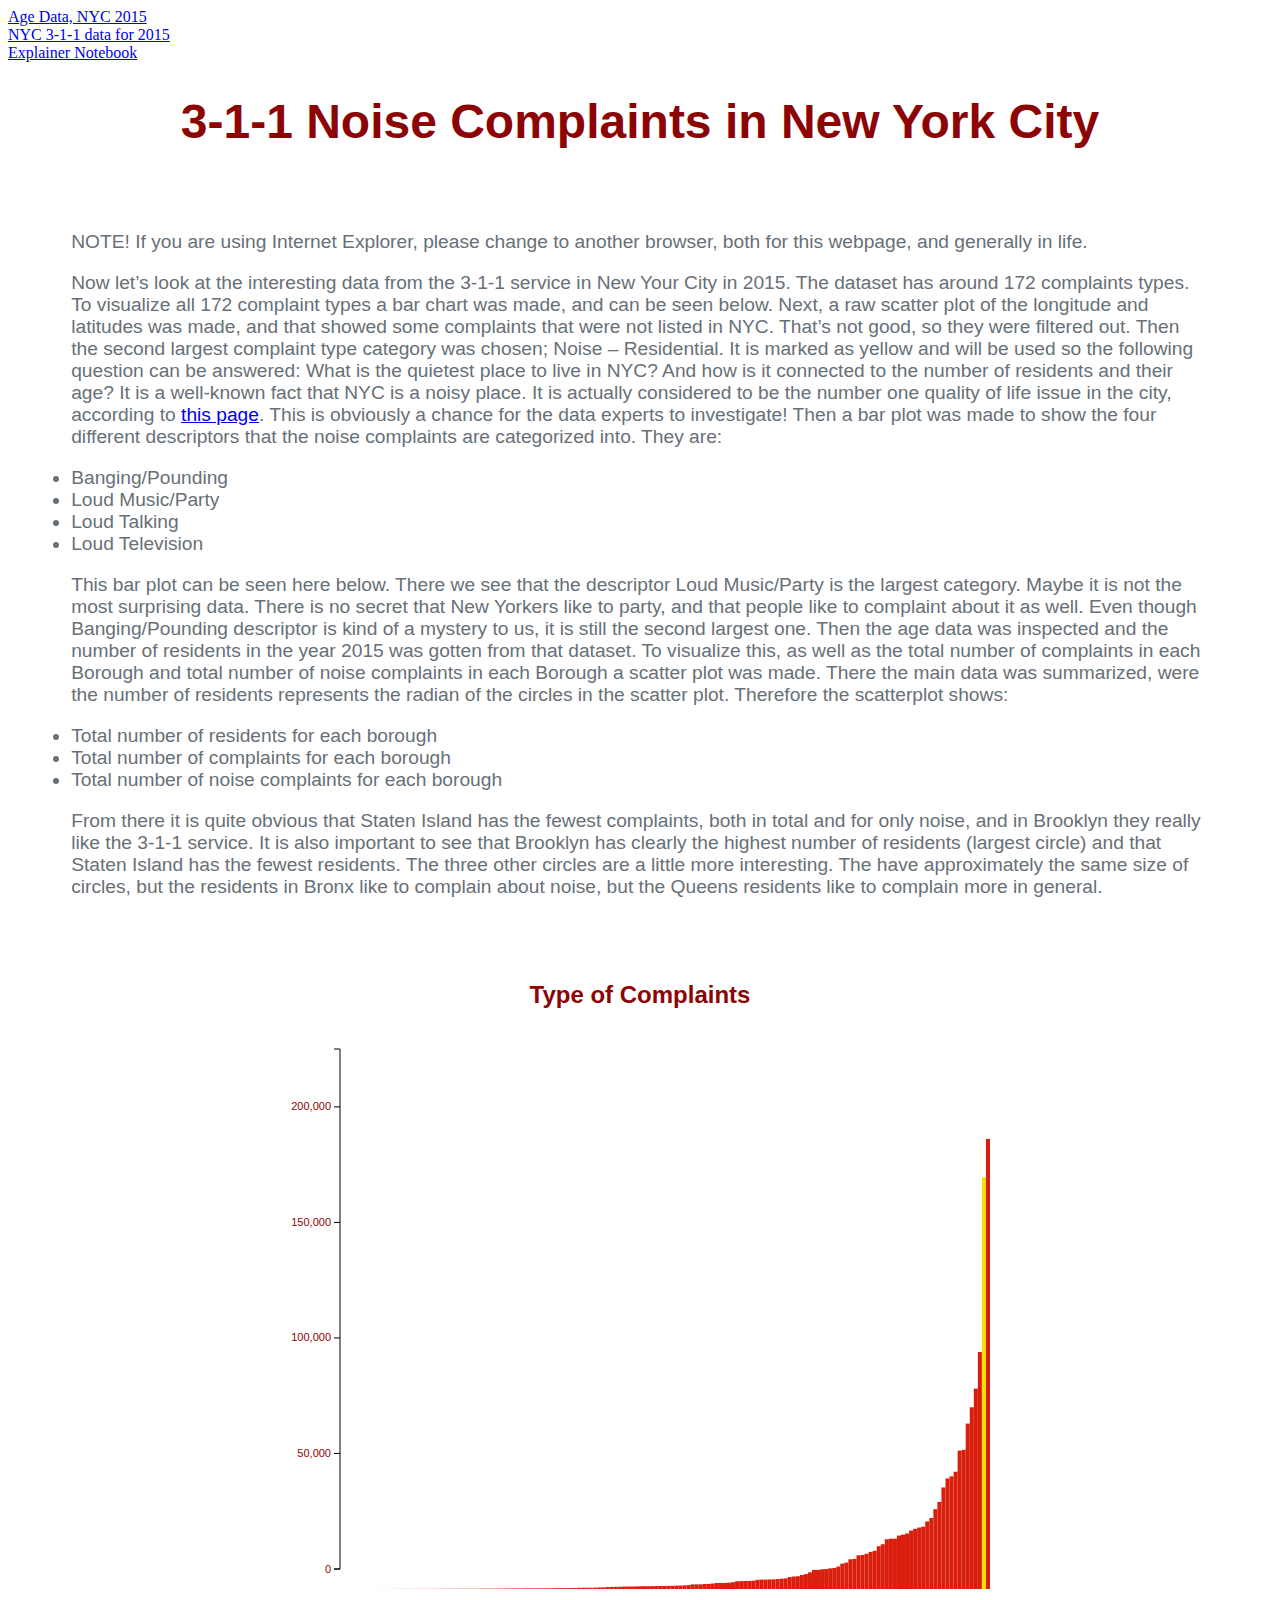
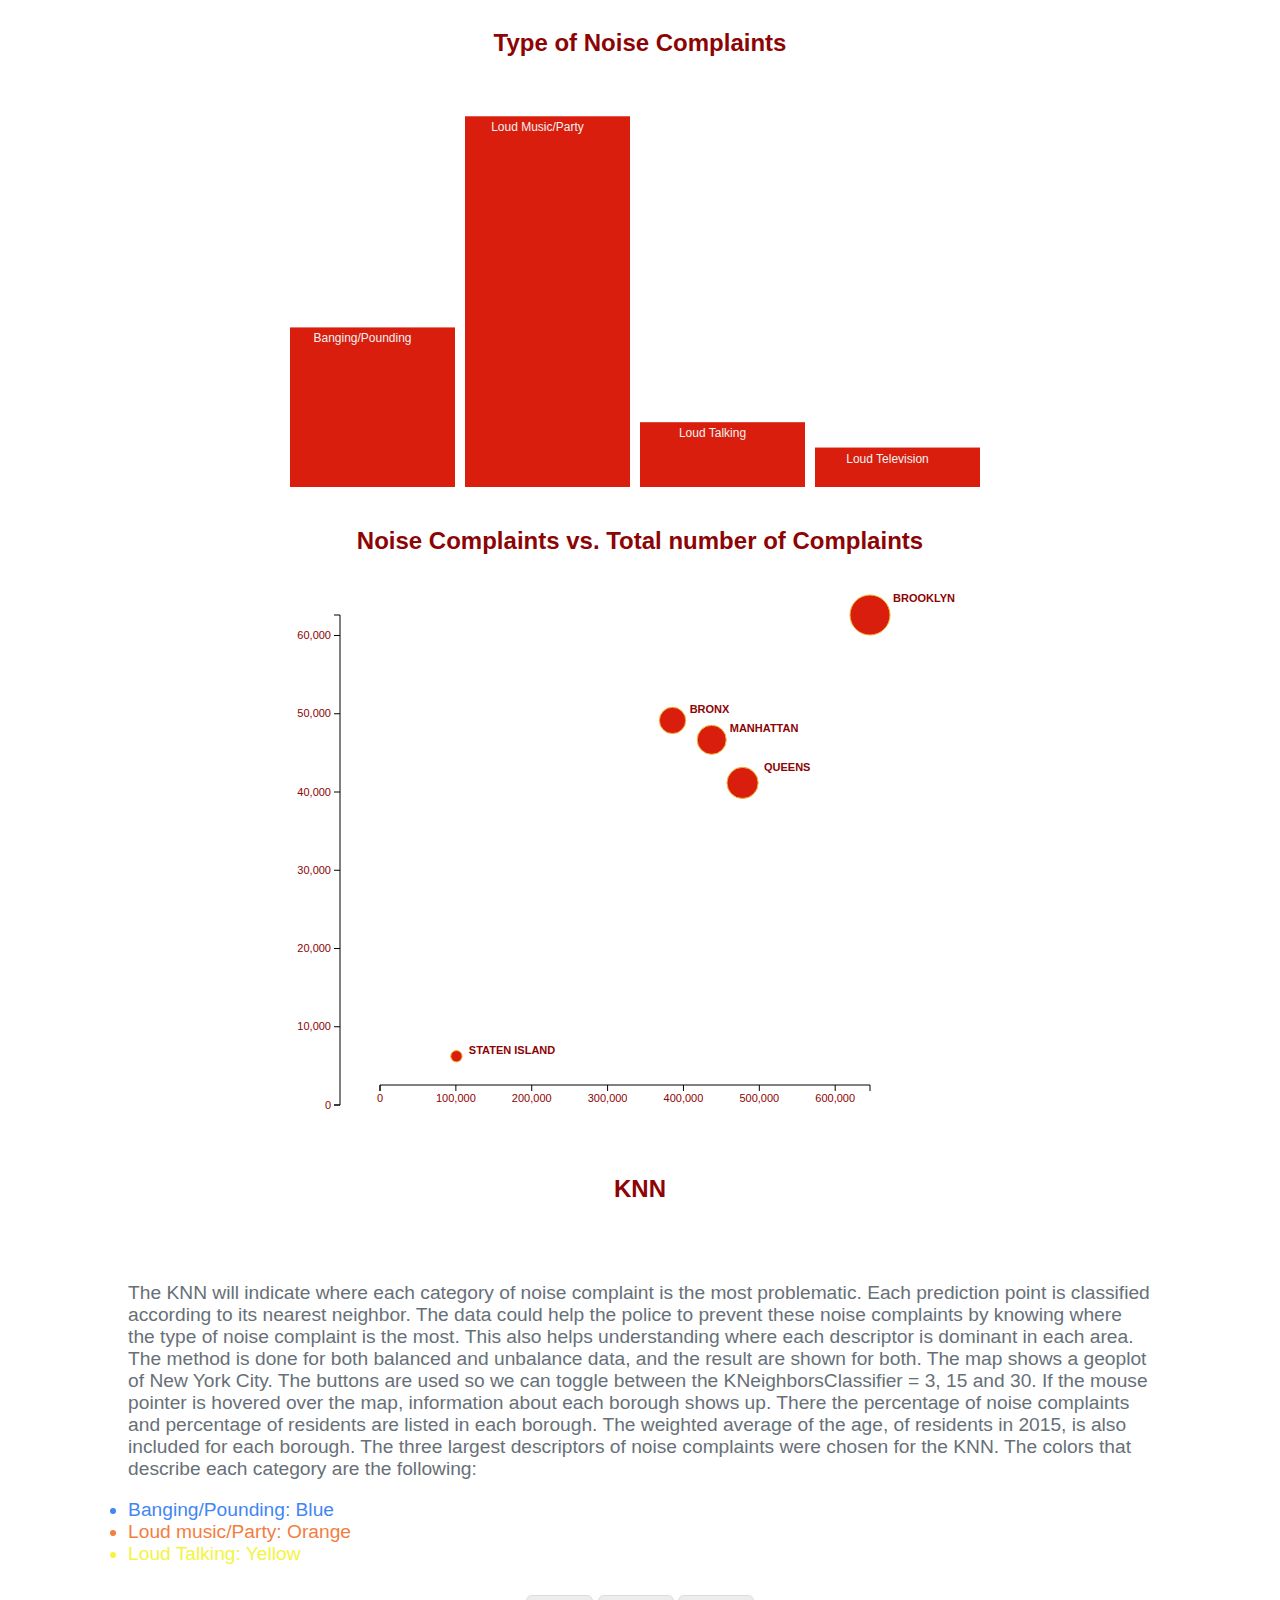
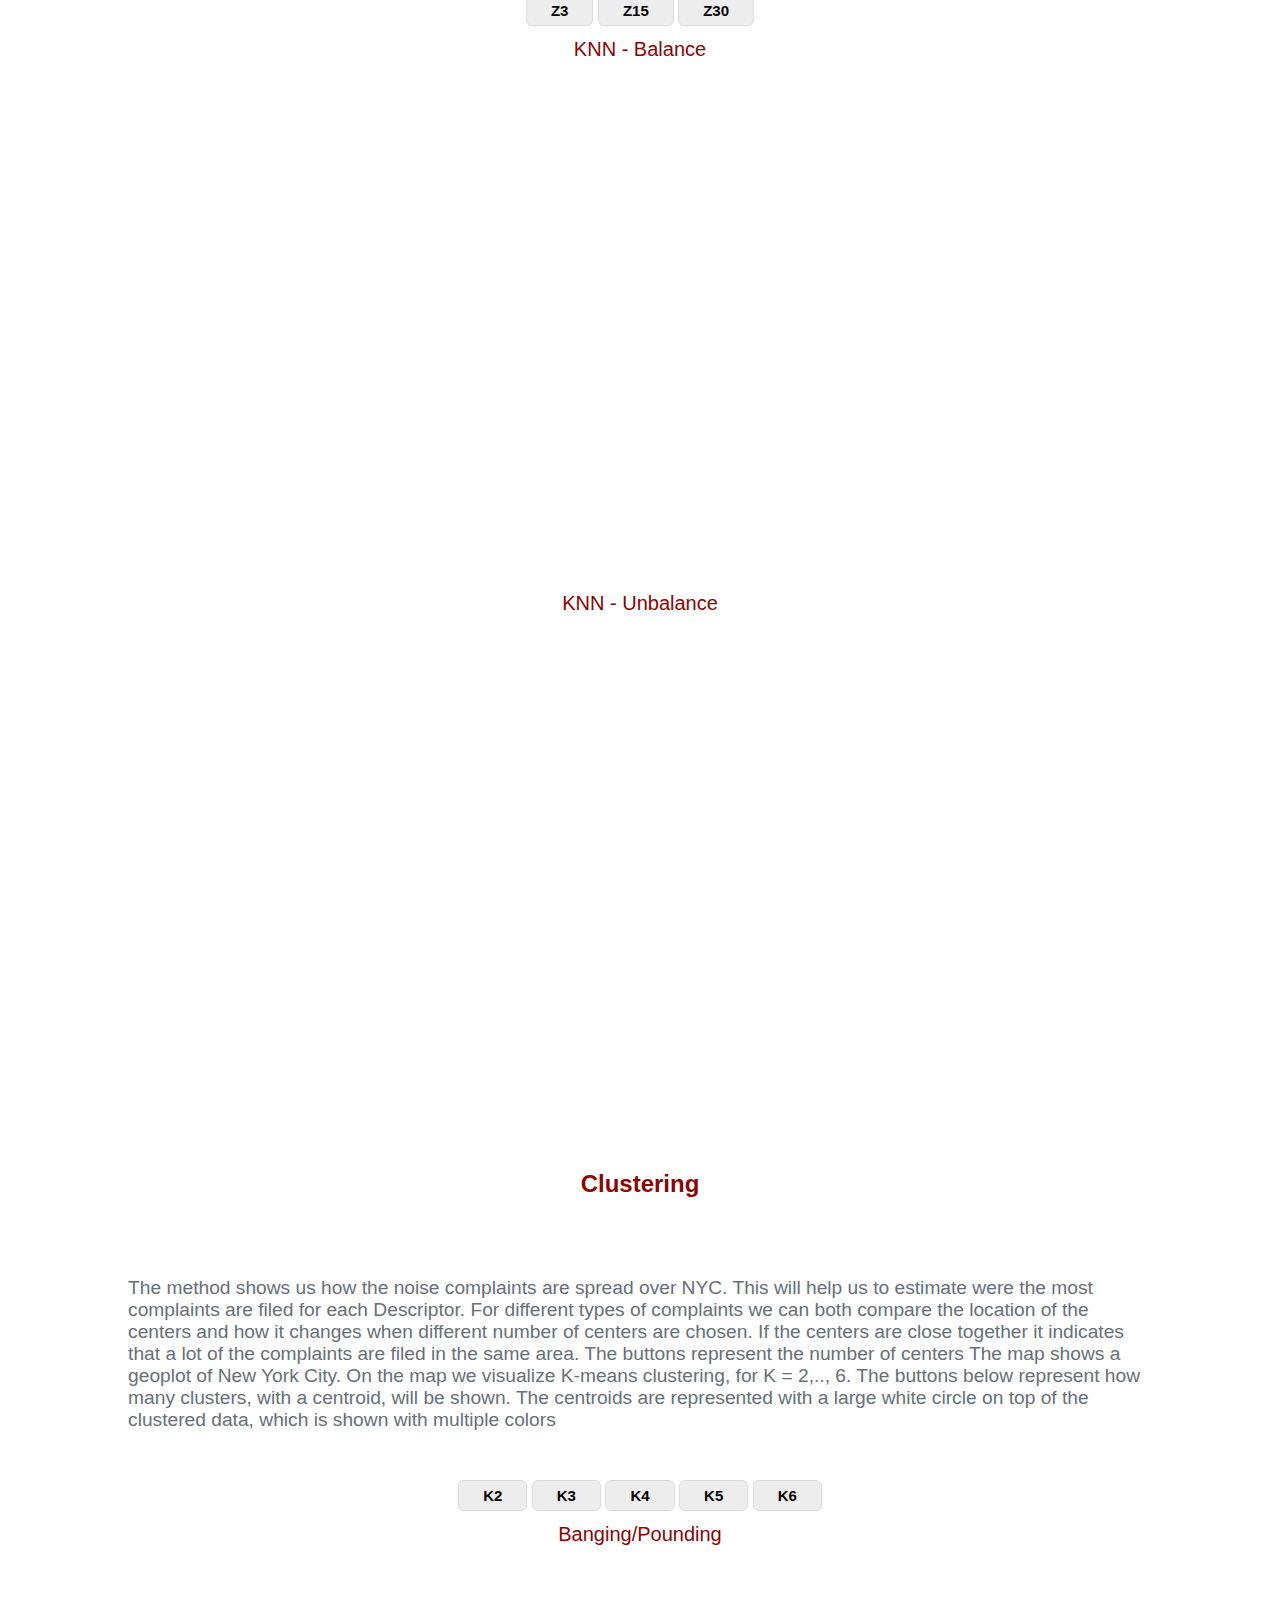
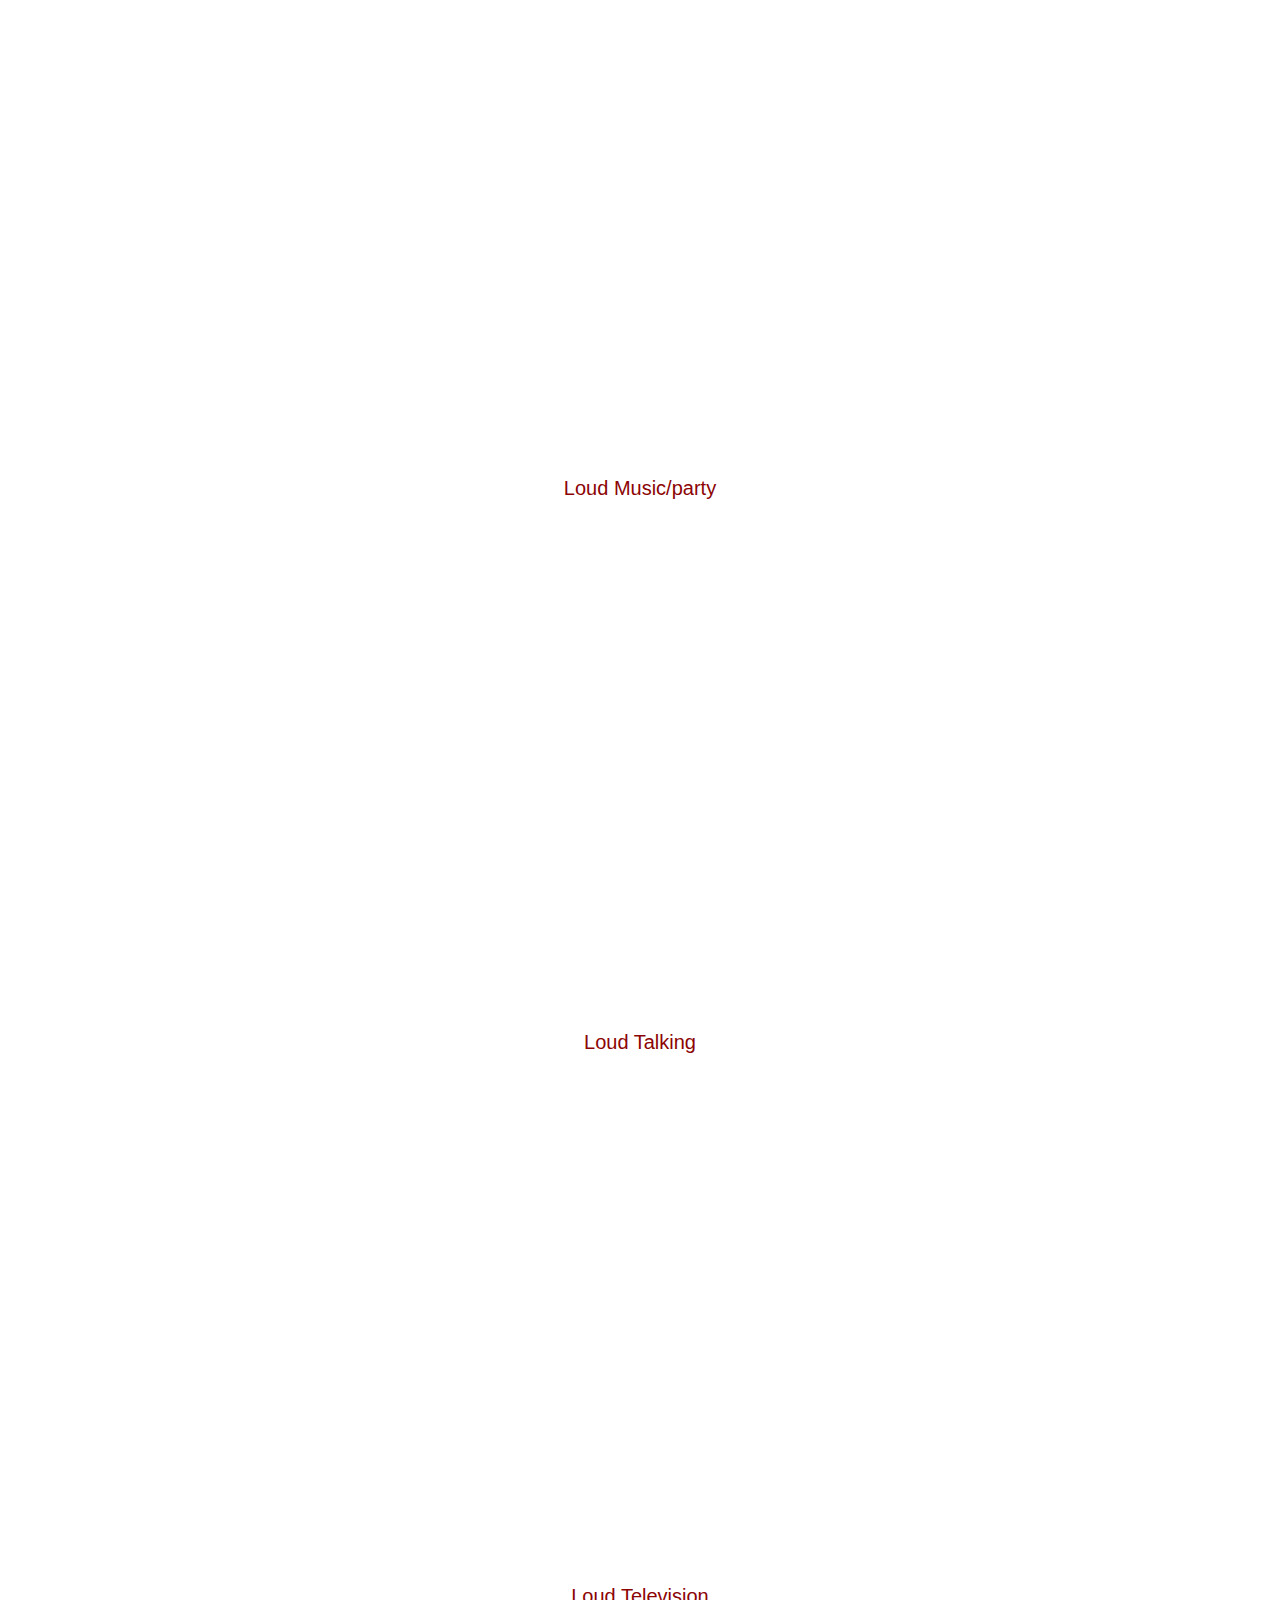
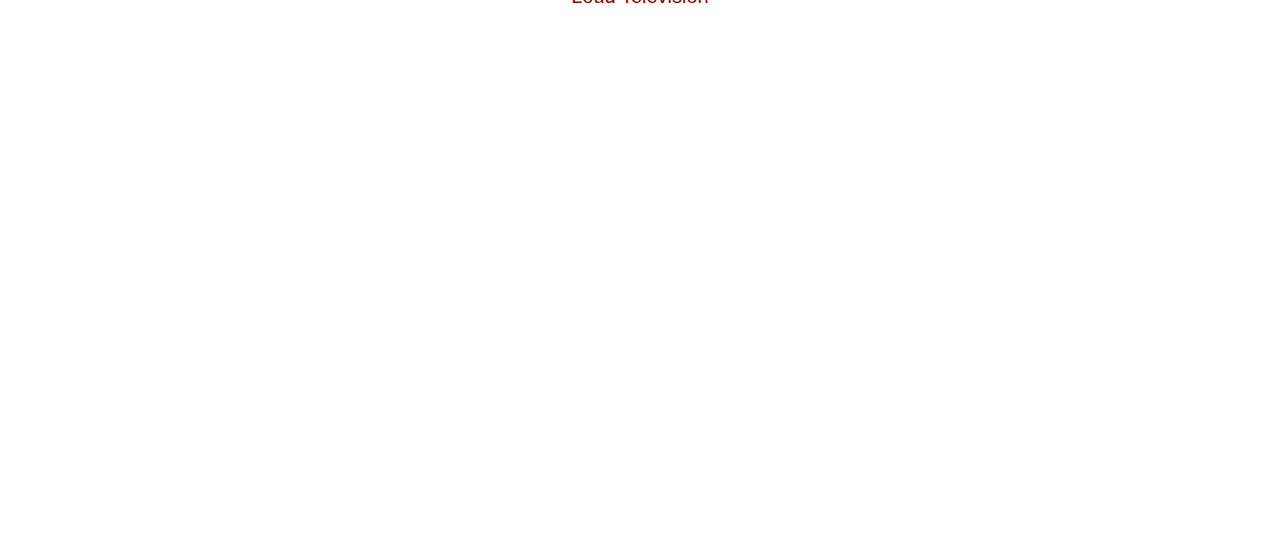
==== commit ebea77ac: "Add files via upload" ====
--- a/index.html
+++ b/index.html
@@ -14,25 +14,25 @@
     </head>
     <body>
 
-    
-        <header><h1> 3-1-1 Noise Complaints in New York City</h1></header>
-       
     <a href="https:/Data.cityofnewyork.us/City-Government/Projected-Population-2010-2040-Total-By-Age-Groups/97pn-acdf">Age Data, NYC 2015</a><br>
     <a href="https:/Data.cityofnewyork.us/Social-Services/311-Service-Requests-2015/hemm-82xw">NYC 3-1-1 data for 2015</a><br>
     <a href="http://nbviewer.jupyter.org/github/gardurinn/social/blob/master/Explainer%20notebook.ipynb">Explainer Notebook</a><br>
 
+        <header><h1> 3-1-1 Noise Complaints in New York City</h1></header>
+       
          <div class="textcontainer">
          <p>NOTE! If you are using Internet Explorer, please change to another browser, both for this webpage, and generally in life. </p>
           <p>Now let’s look at the interesting data from the 3-1-1 service in New Your City in 2015. The dataset has around 172 complaints types. To visualize all 172 complaint types a bar chart was made, and can be seen below.  
           Next, a raw scatter plot of the longitude and latitudes was made, and that showed some complaints that were not listed in NYC. That’s not good, so they were filtered out. Then the second largest complaint type category was chosen; Noise – Residential. It is marked as yellow and will be used so the following question can be answered:
           What is the quietest place to live in NYC? And how is it connected to the number of residents and their age?
-          It is a well-known fact that NYC is a noisy place. It is actually considered to be the number one quality of life issue in the city, according to <a href="https://www.usatoday.com/story/news/nation/2014/01/18/noise-life-quality-complaint/4635273/"> this page </a><br> . This is obviously a chance for the data experts to investigate! 
+          It is a well-known fact that NYC is a noisy place. It is actually considered to be the number one quality of life issue in the city, according to <a href="https://www.usatoday.com/story/news/nation/2014/01/18/noise-life-quality-complaint/4635273/"> this page</a>. This is obviously a chance for the data experts to investigate! 
           Then a bar plot was made to show the four different descriptors that the noise complaints are categorized into. They are:
           </p>
              <li> Banging/Pounding</li>
              <li> Loud Music/Party</li>
              <li> Loud Talking</li>
              <li> Loud Television</li>
+
            <p> This bar plot can be seen here below. There we see that the descriptor Loud Music/Party is the largest category. Maybe it is not the most surprising data. There is no secret that New Yorkers like to party, and that people like to complaint about it as well. Even though Banging/Pounding descriptor is kind of a mystery to us, it is still the second largest one. 
 Then the age data was inspected and the number of residents in the year 2015 was gotten from that dataset. To visualize this, as well as the total number of complaints in each Borough and total number of noise complaints in each Borough a scatter plot was made. There the main data was summarized, were the number of residents represents the radian of the circles in the scatter plot. Therefore the scatterplot shows:
 </p>
